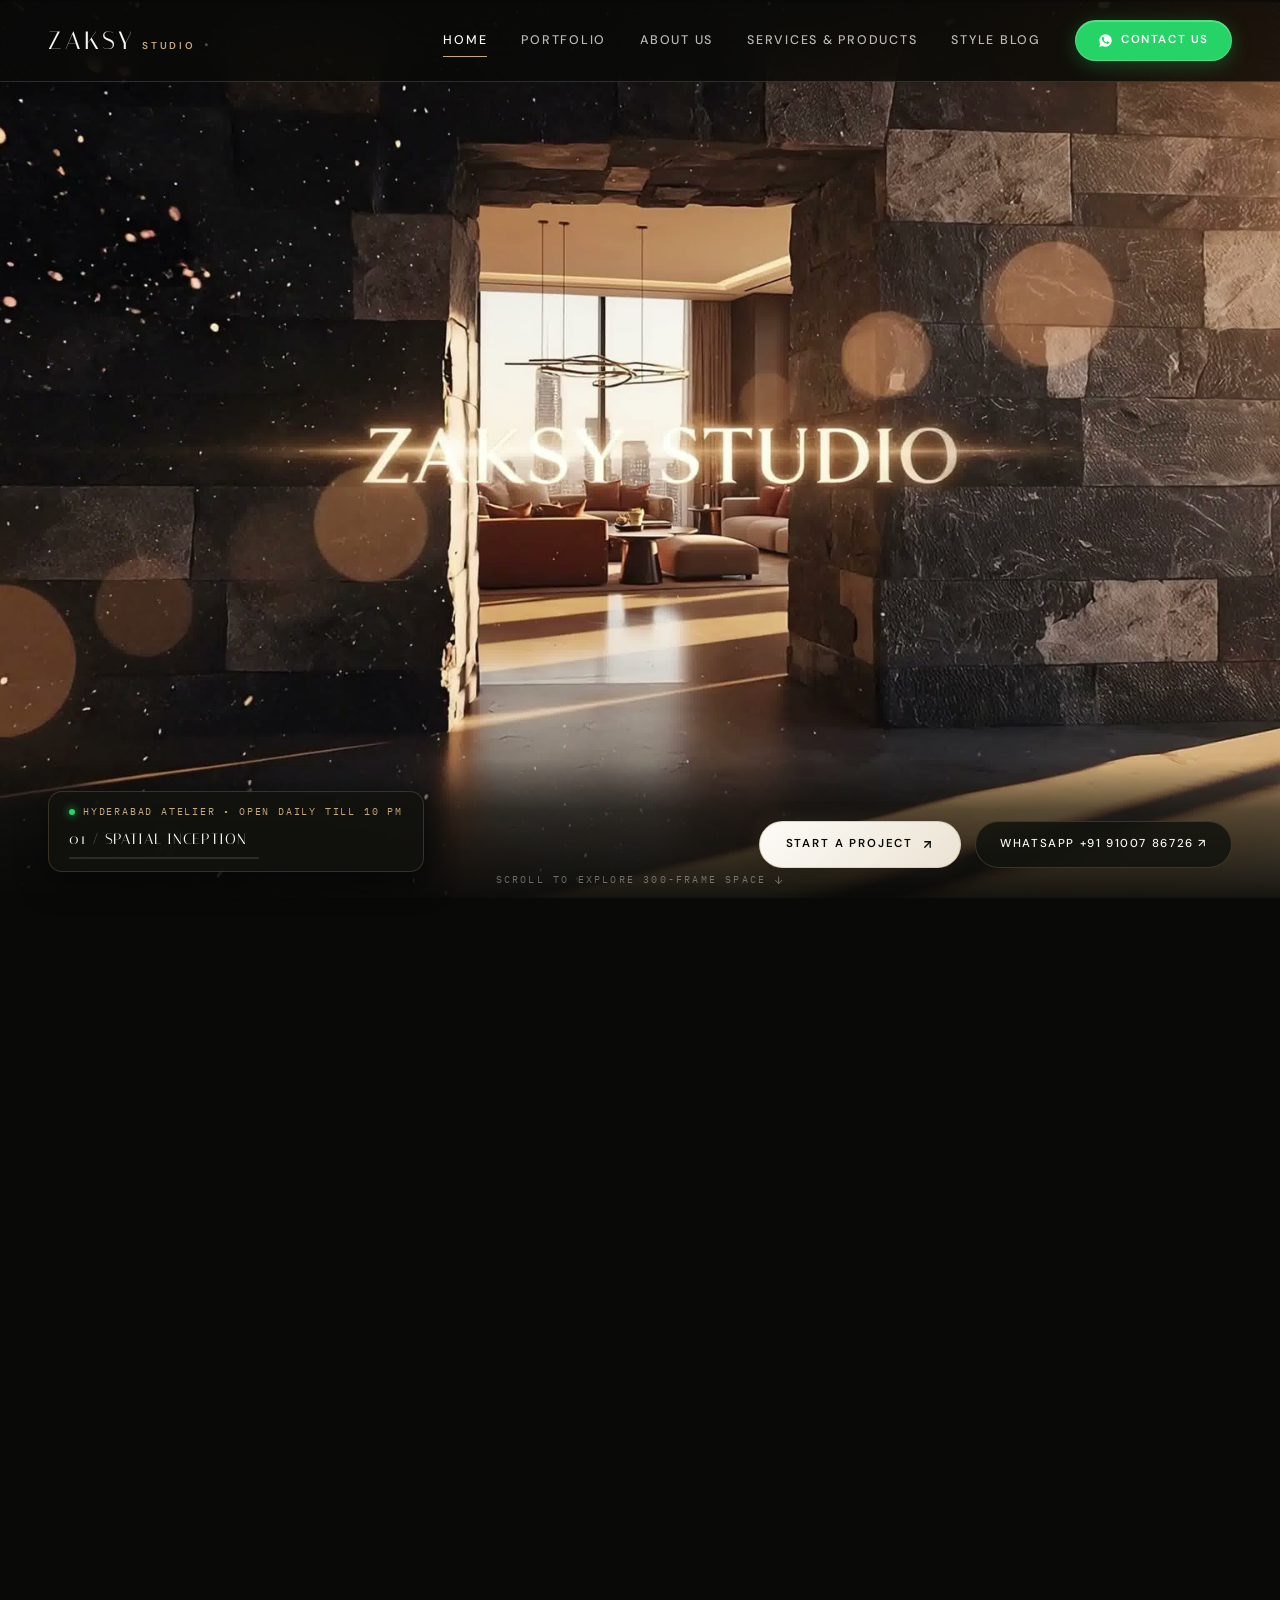
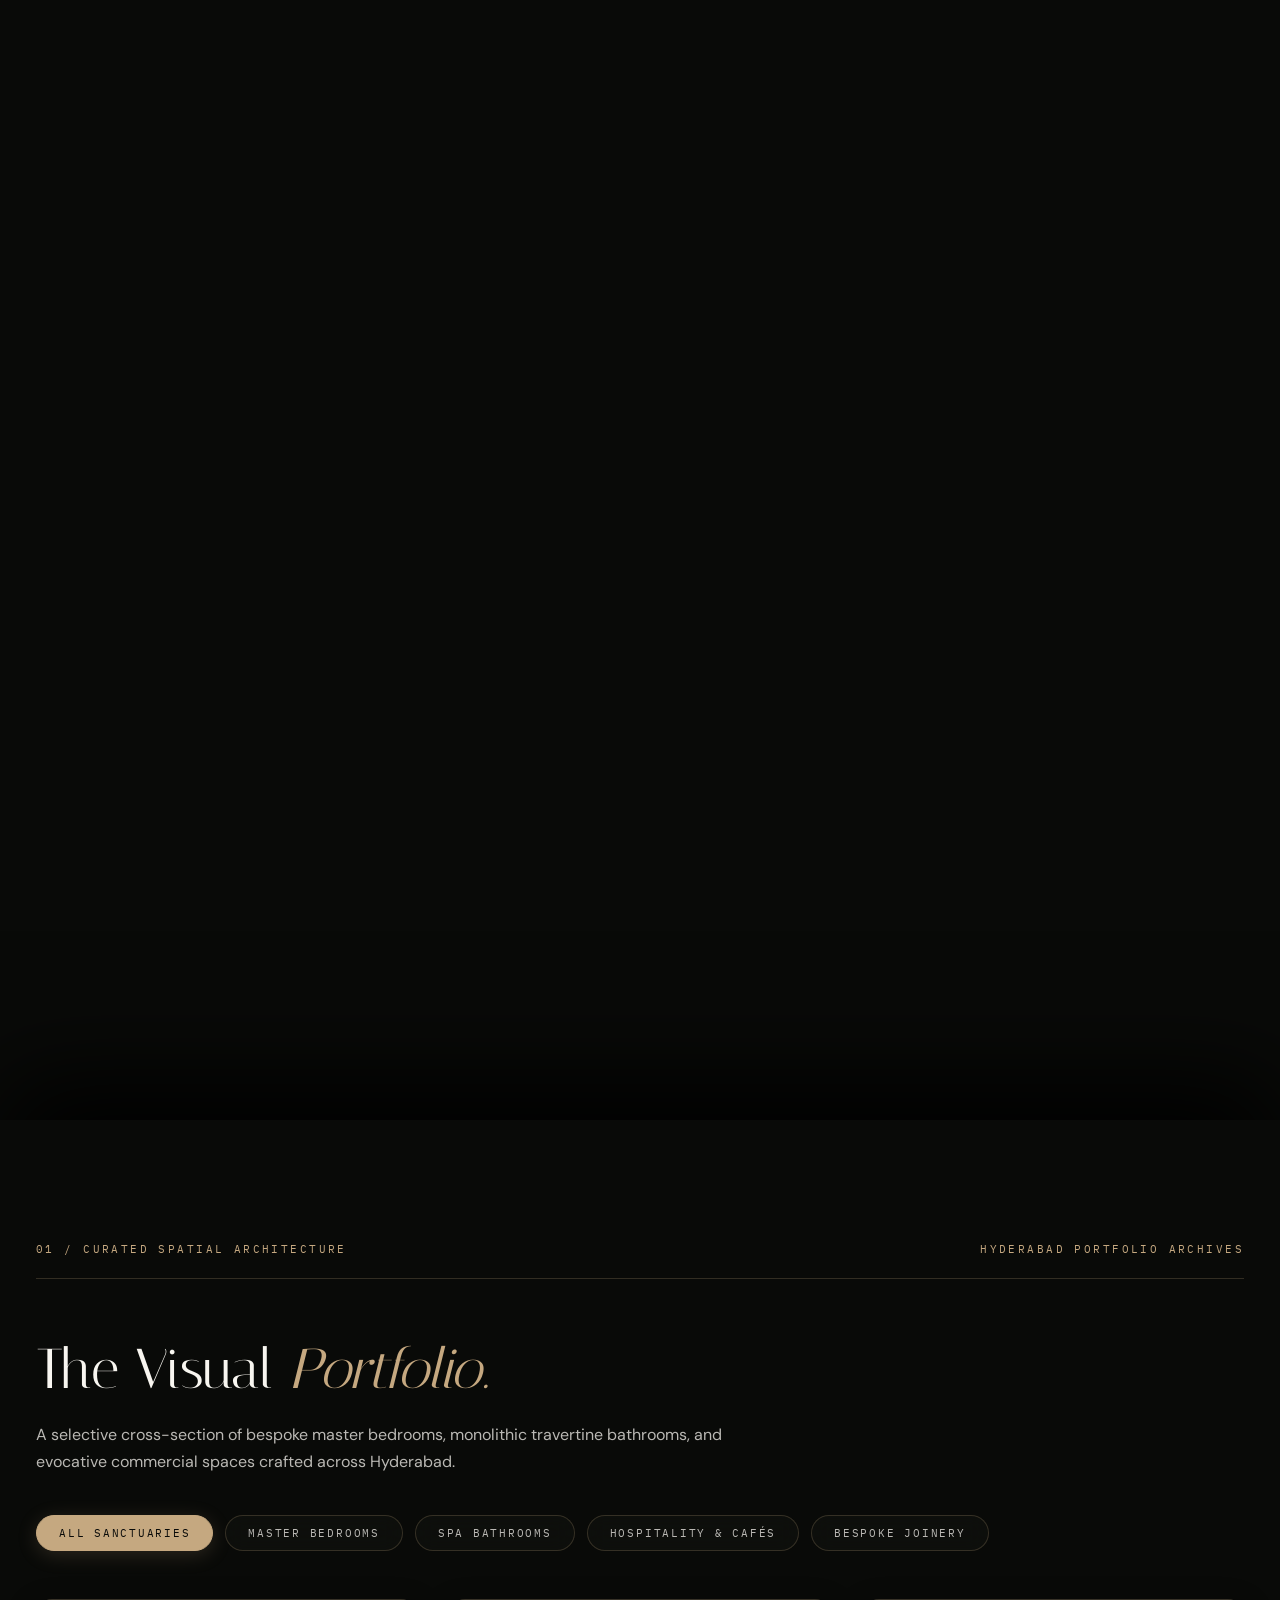
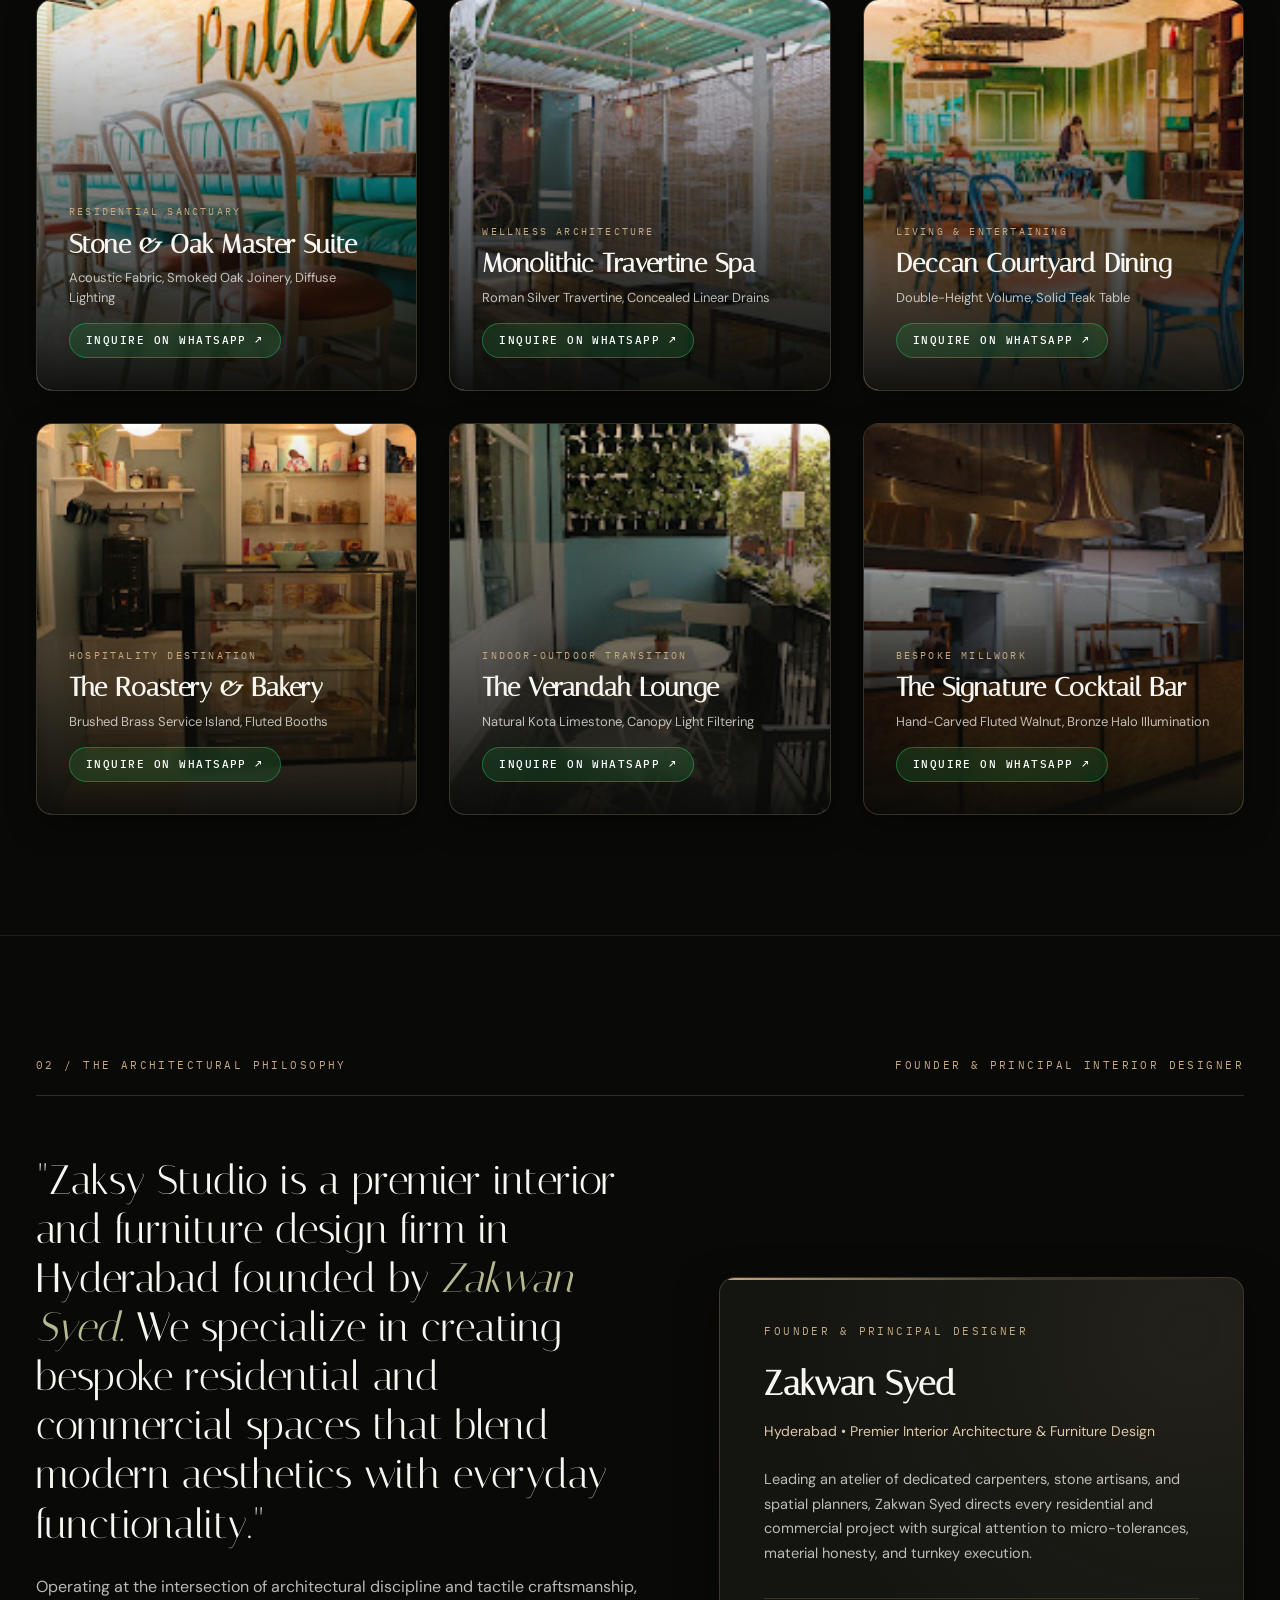
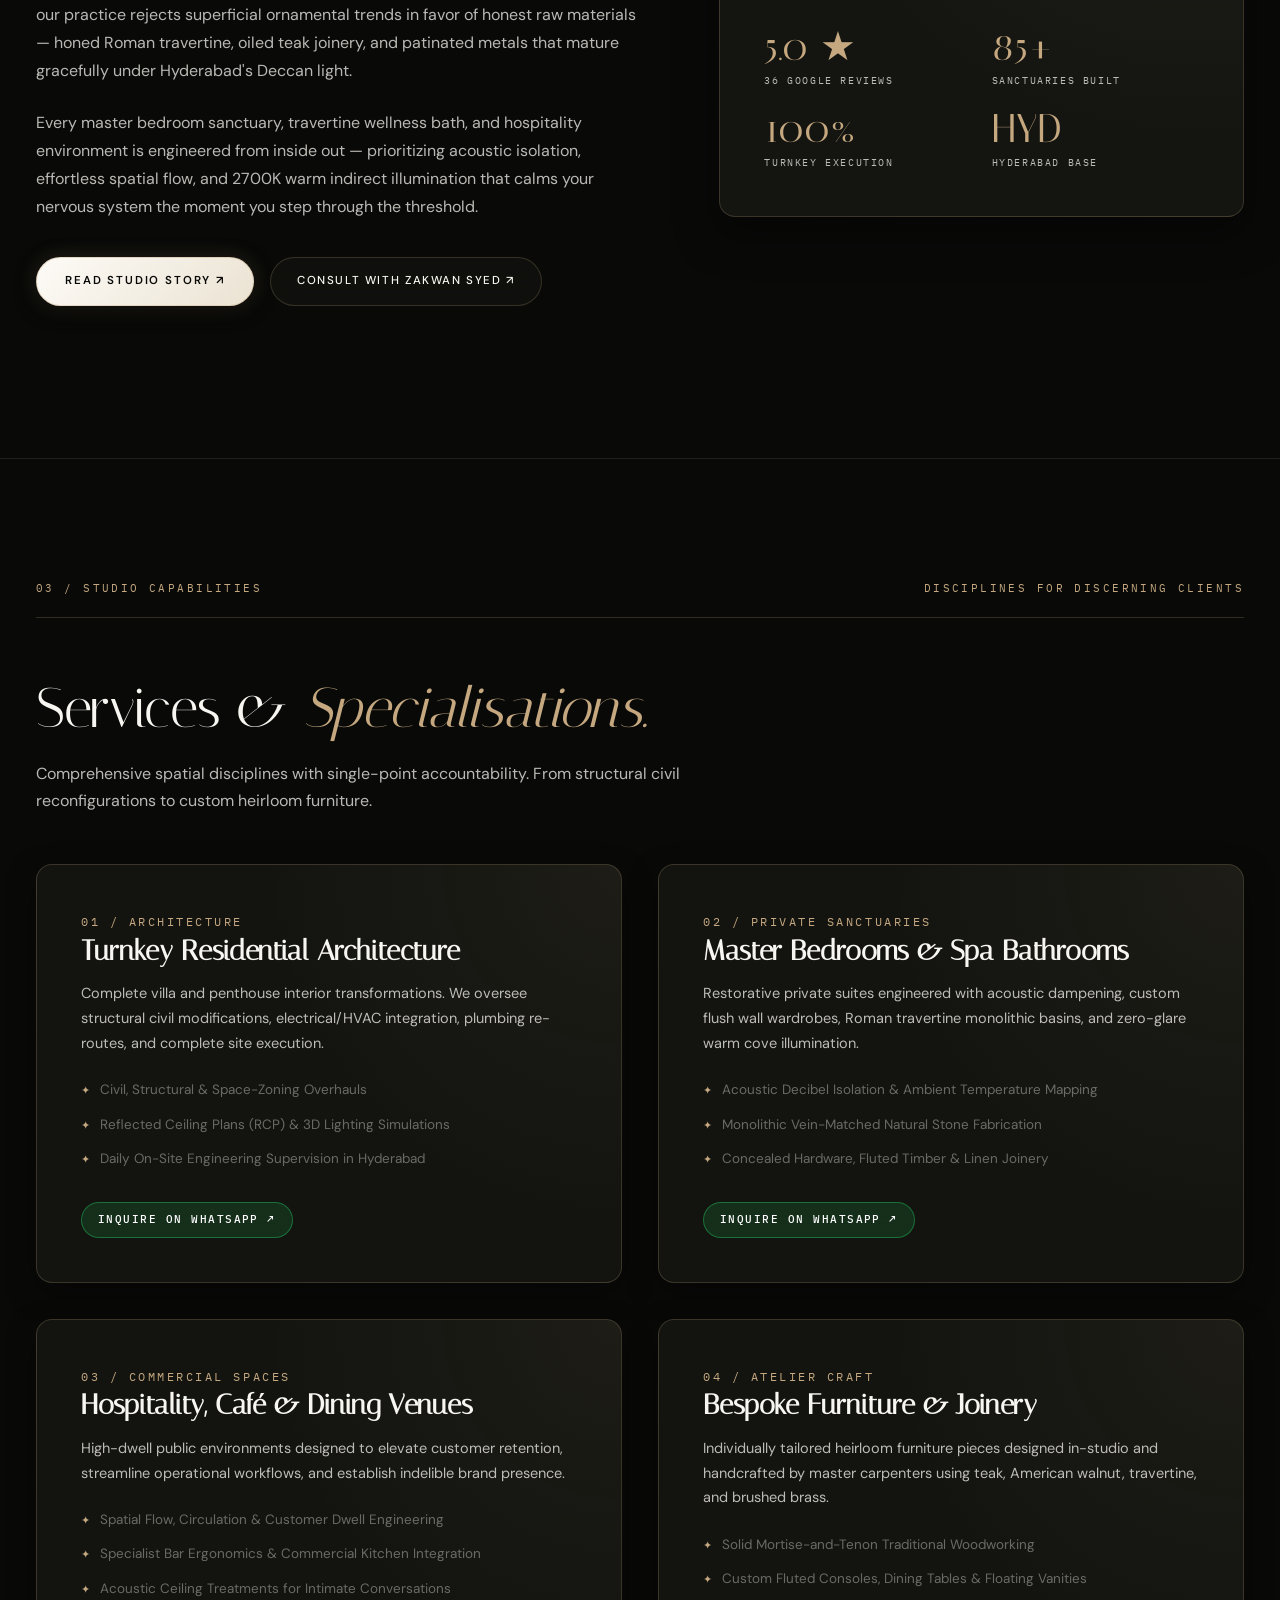
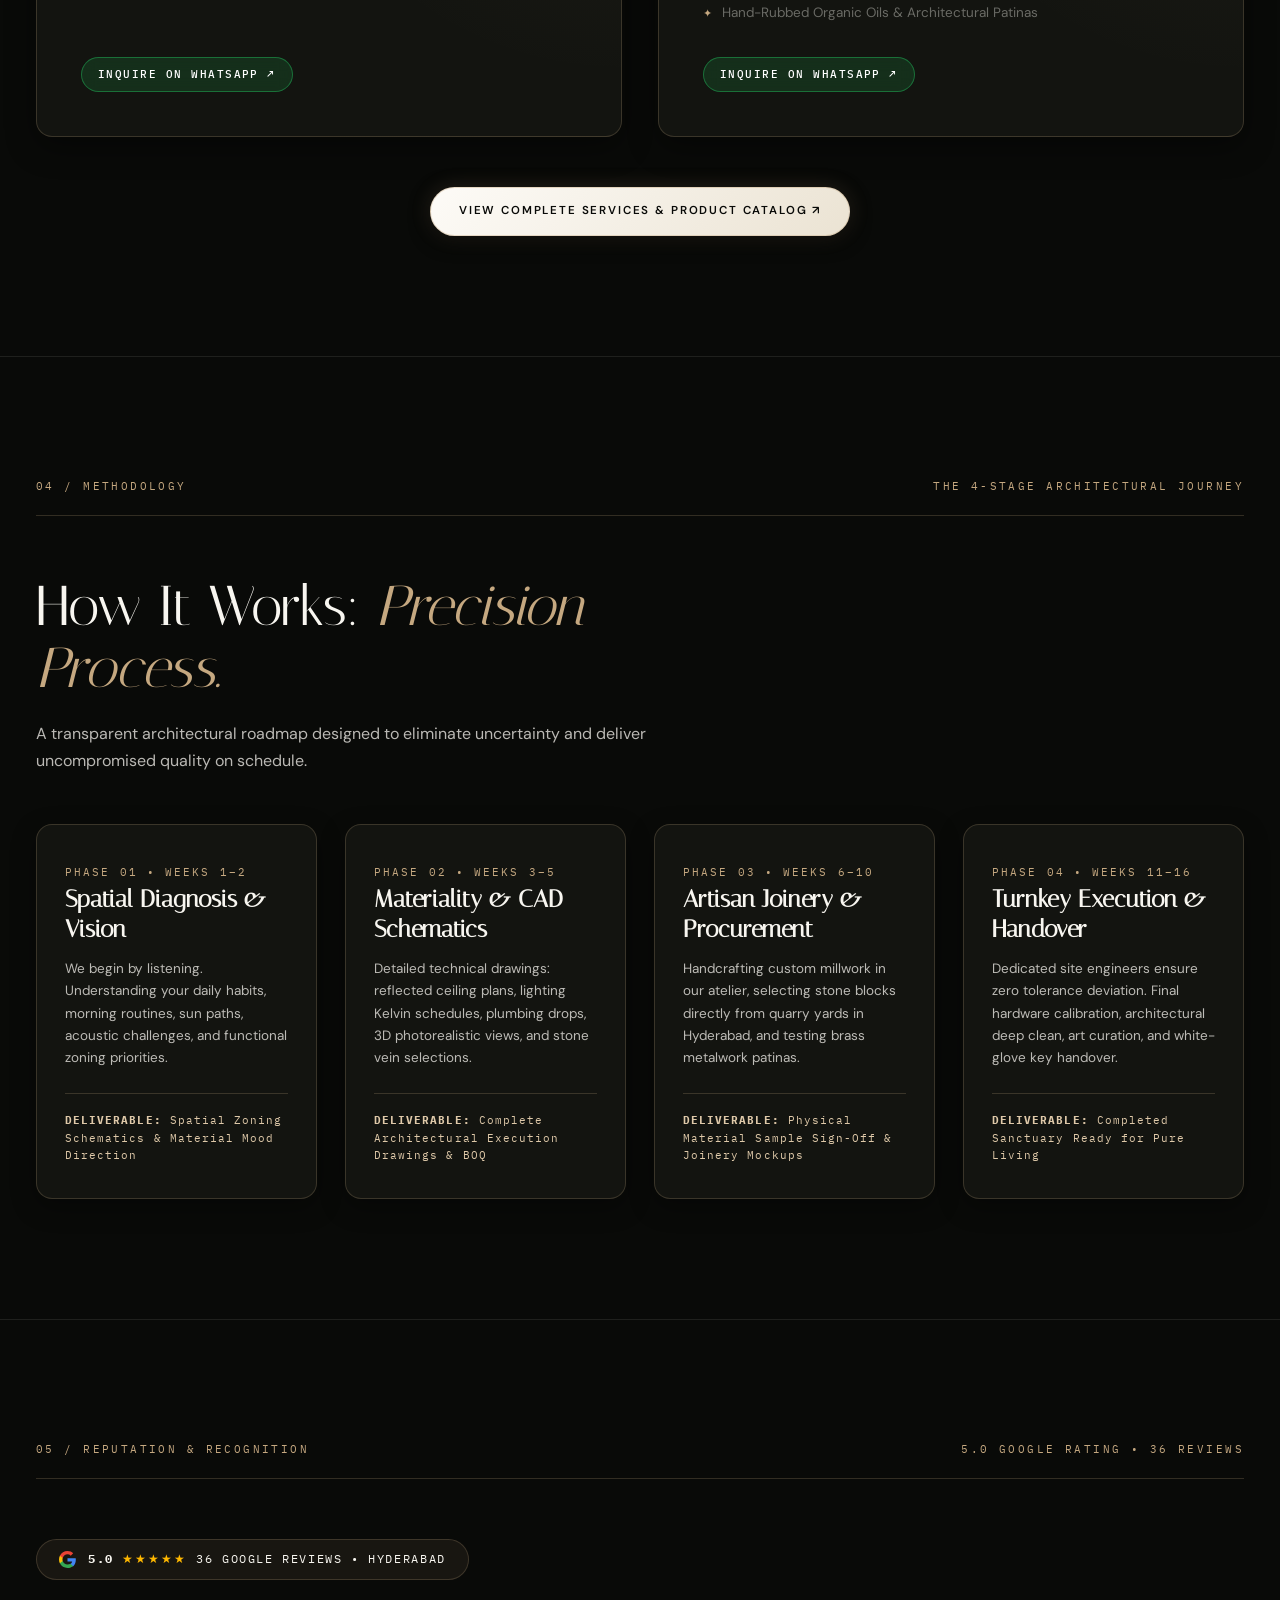
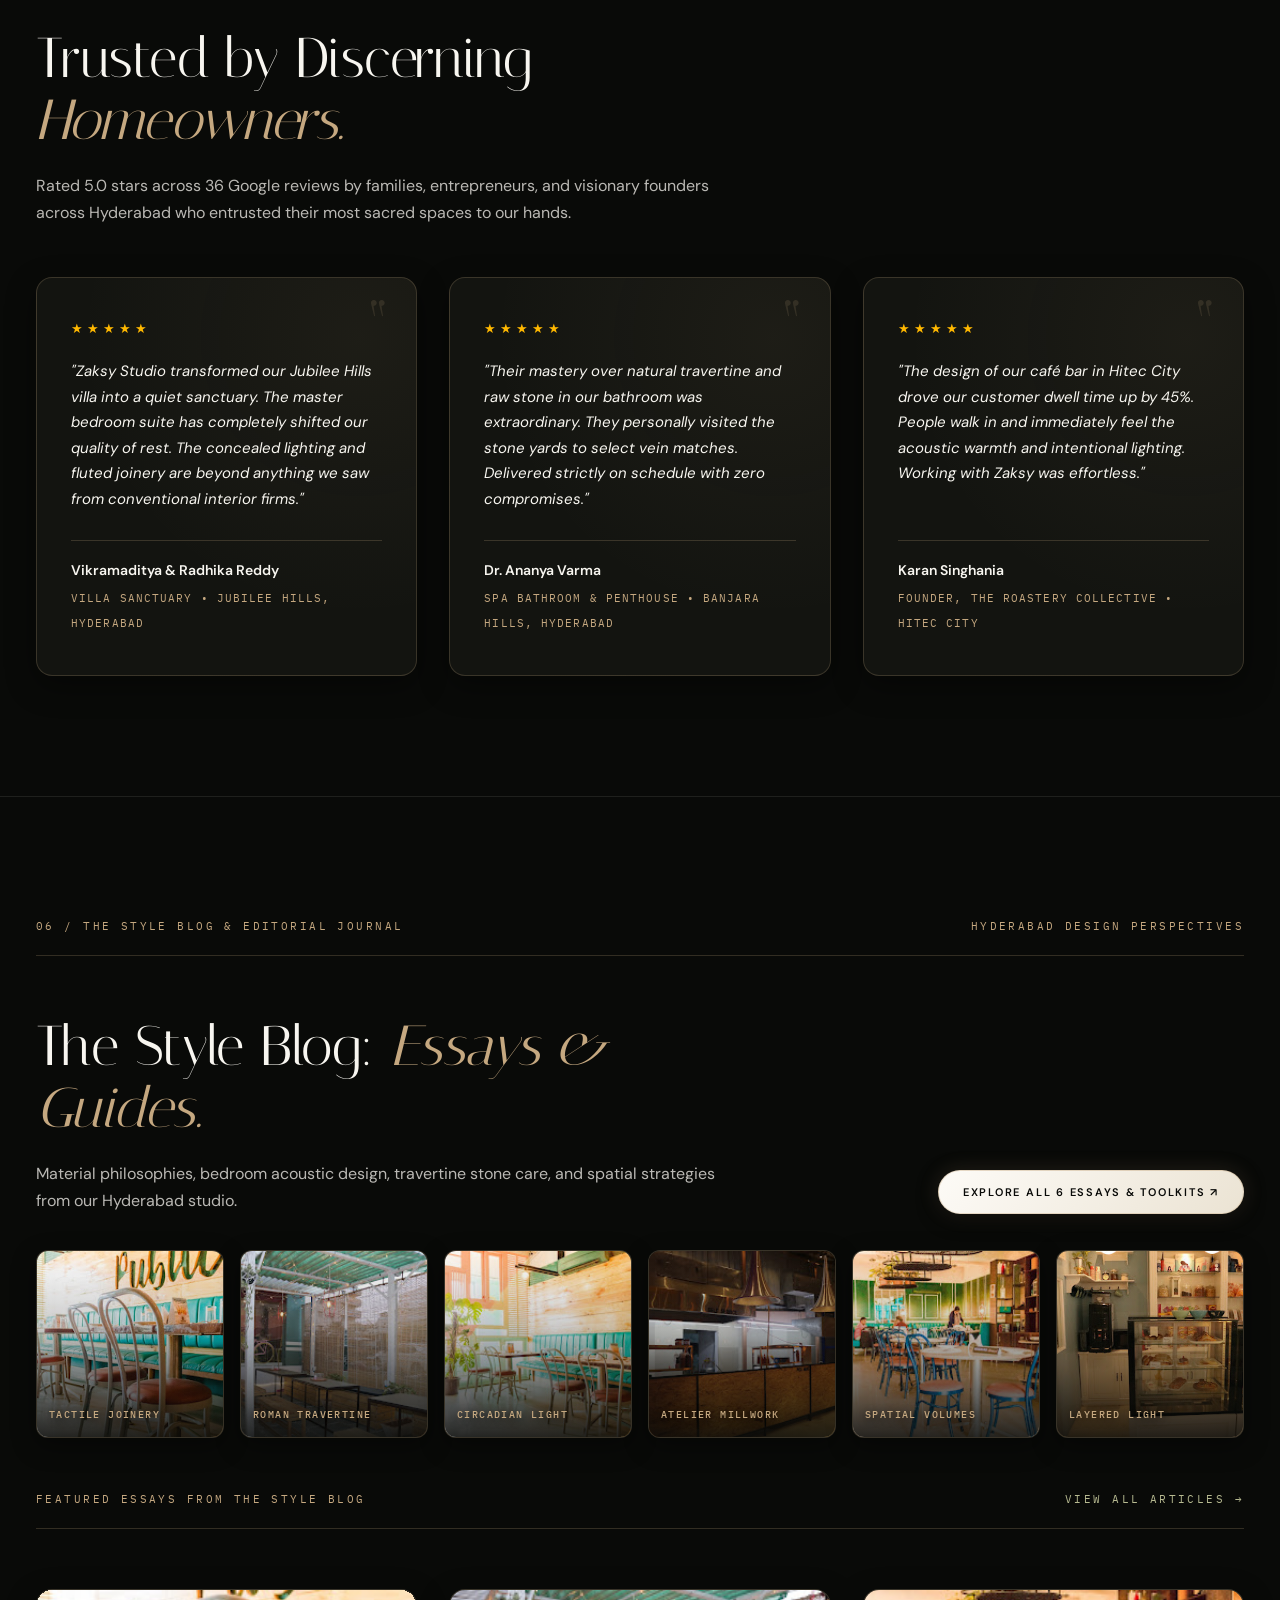
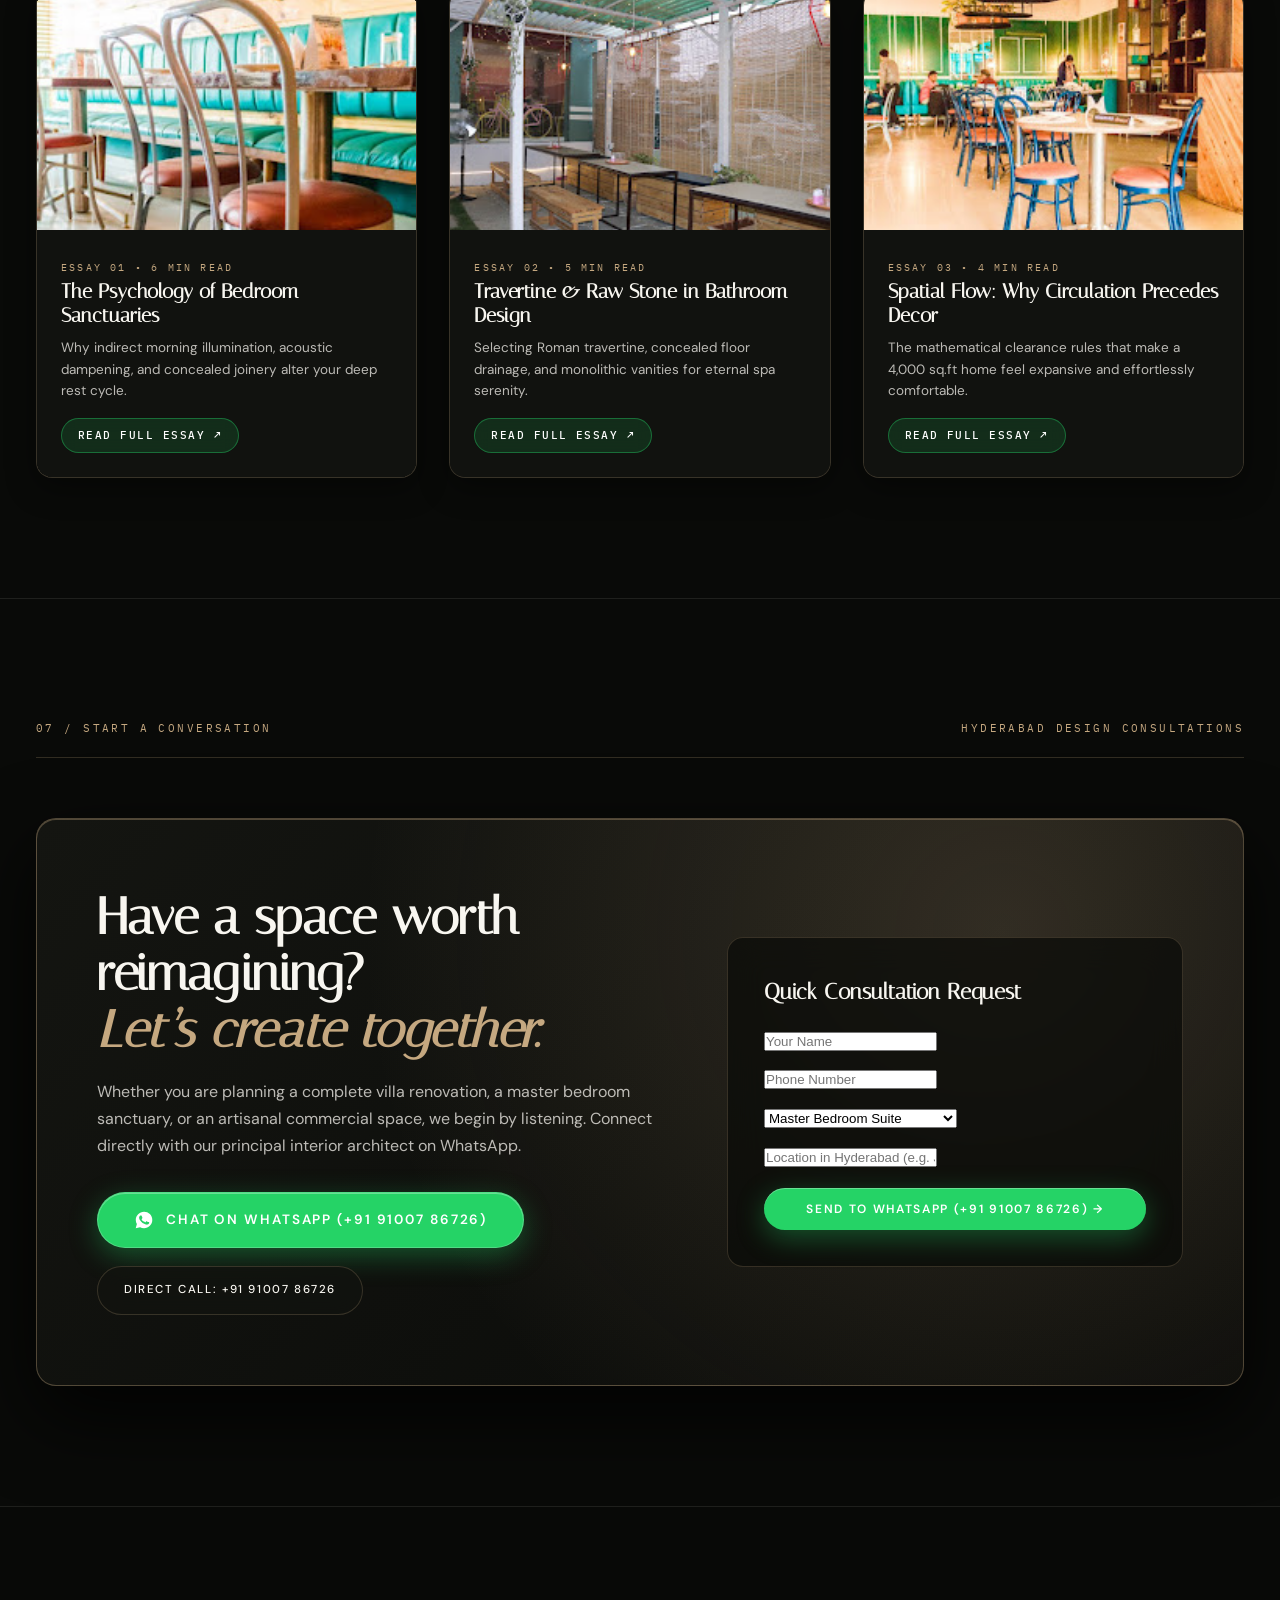
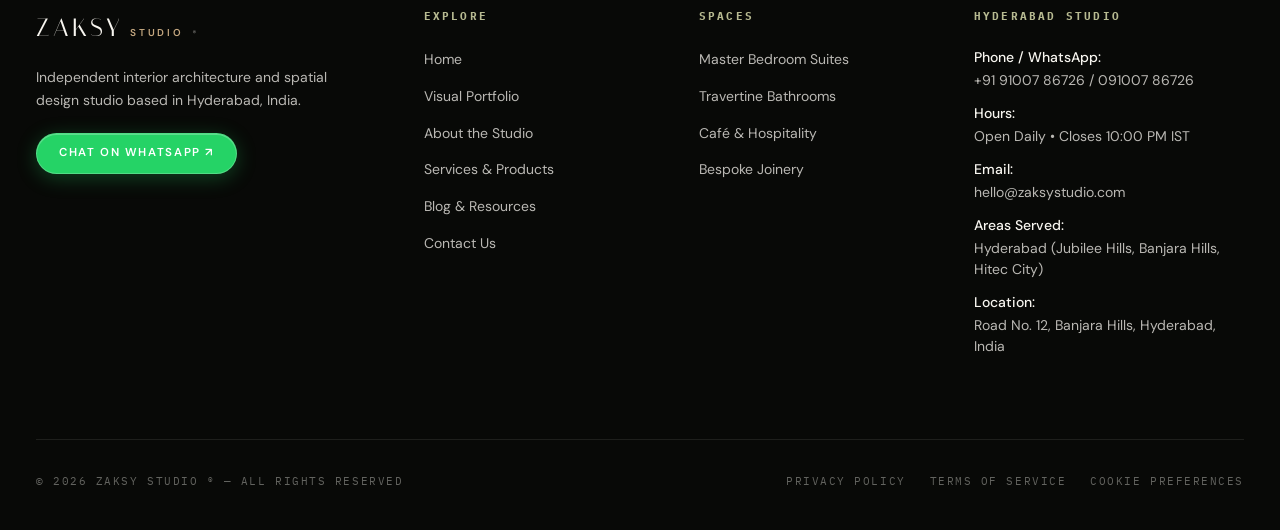
==== index.html @ cfd996e5 "Initial commit: Zaksy Studio official website & Netlify deployment configuration" ====
<!DOCTYPE html>
<html lang="en">
<head>
  <meta charset="UTF-8" />
  <meta name="viewport" content="width=device-width, initial-scale=1.0" />
  <title>ZAKSY STUDIO — Interior Architecture & Spatial Design | Hyderabad</title>
  <meta name="description" content="Zaksy Studio is an independent interior architecture and spatial design studio in Hyderabad, India. Specialising in bespoke master bedrooms, travertine bathrooms, and turnkey environments." />
  
  <!-- Premium Fonts -->
  <link rel="preconnect" href="https://fonts.googleapis.com">
  <link rel="preconnect" href="https://fonts.gstatic.com" crossorigin>
  <link href="https://fonts.googleapis.com/css2?family=DM+Sans:ital,opsz,wght@0,9..40,300..600;1,9..40,300..400&family=IBM+Plex+Mono:wght@400;500&family=Italiana&display=swap" rel="stylesheet">
  <link rel="stylesheet" href="styles.css" />

  <style>
    /* ====================================================================
       CINEMATIC HERO VIEWPORT & CANVAS STYLING
       The viewport stays 100% clean and unobstructed during the 300-frame scroll
       ==================================================================== */
    .hero-scroll-container {
      position: relative;
      width: 100%;
      height: 480vh;
      background: var(--bg-dark);
      touch-action: pan-y;
      -webkit-overflow-scrolling: touch;
    }

    @media (max-width: 768px) {
      .hero-scroll-container {
        height: 390vh; /* Perfectly tuned swipe travel for mobile touch screens */
        touch-action: pan-y;
      }
    }

    .hero-sticky-frame {
      position: sticky;
      top: 0;
      left: 0;
      width: 100vw;
      height: 100vh;
      height: 100dvh;
      overflow: hidden;
      z-index: 1;
      pointer-events: none;
      background: var(--bg-dark);
      contain: paint;
      transform: translateZ(0);
      will-change: transform;
    }

    #frameCanvas {
      width: 100%;
      height: 100%;
      display: block;
      transform: translate3d(0, 0, 0);
      backface-visibility: hidden;
      touch-action: pan-y;
      will-change: contents;
    }

    /* Bottom Docked Content (Headings & Dynamic CTA Buttons) */
    .bottom-dock {
      position: fixed;
      bottom: 0;
      left: 0;
      width: 100%;
      z-index: 20;
      pointer-events: none;
      padding: 30px 48px 28px 48px;
      background: linear-gradient(to top, rgba(9, 10, 8, 0.94) 0%, rgba(9, 10, 8, 0.6) 65%, transparent 100%);
      display: flex;
      justify-content: space-between;
      align-items: flex-end;
      gap: 24px;
      transition: opacity 0.35s ease, visibility 0.35s ease, transform 0.35s ease;
    }

    .bottom-dock.dock-hidden {
      opacity: 0;
      visibility: hidden;
      transform: translateY(20px);
      pointer-events: none;
    }

    /* Ambient Atelier Telemetry */
    .dock-meta-col {
      pointer-events: auto;
      display: flex;
      flex-direction: column;
      gap: 7px;
      background: rgba(18, 19, 15, 0.72);
      border: 1px solid var(--border-lux);
      backdrop-filter: blur(20px);
      -webkit-backdrop-filter: blur(20px);
      padding: 12px 20px;
      border-radius: 14px;
      box-shadow: 0 10px 30px rgba(0, 0, 0, 0.5);
    }

    .dock-atelier-tag {
      font-family: var(--font-mono);
      font-size: 10px;
      letter-spacing: 0.18em;
      text-transform: uppercase;
      color: var(--gold-champagne);
      display: flex;
      align-items: center;
      gap: 8px;
    }

    .live-pulse-dot {
      width: 6px;
      height: 6px;
      border-radius: 50%;
      background: #25D366;
      box-shadow: 0 0 8px #25D366;
      animation: livePulse 2s infinite ease-in-out;
    }

    @keyframes livePulse {
      0%, 100% { opacity: 1; transform: scale(1); }
      50% { opacity: 0.4; transform: scale(0.85); }
    }

    .dock-stage-display {
      display: flex;
      flex-direction: column;
      gap: 5px;
    }

    .dock-stage-label {
      font-family: var(--font-heading);
      font-size: 15px;
      letter-spacing: 0.06em;
      color: var(--ivory);
      text-transform: uppercase;
    }

    .dock-progress-track {
      width: 190px;
      height: 2px;
      background: rgba(248, 246, 240, 0.12);
      border-radius: 2px;
      overflow: hidden;
    }

    .dock-progress-fill {
      width: 0%;
      height: 100%;
      background: linear-gradient(90deg, var(--gold-champagne) 0%, #ede6d8 100%);
      transition: width 0.1s linear;
    }

    .dock-actions {
      display: flex;
      align-items: center;
      gap: 14px;
      pointer-events: auto;
      flex-shrink: 0;
      margin-bottom: 4px;
    }

    .cta-btn-primary {
      display: inline-flex;
      align-items: center;
      gap: 8px;
      background: linear-gradient(135deg, #fdfbf7 0%, #ebe3d3 100%);
      color: #090a08;
      font-family: var(--font-body);
      font-size: 11.5px;
      font-weight: 600;
      letter-spacing: 0.16em;
      text-transform: uppercase;
      text-decoration: none;
      padding: 13px 26px;
      border-radius: 999px;
      border: 1px solid rgba(197, 168, 128, 0.45);
      box-shadow: 0 4px 20px rgba(0, 0, 0, 0.5), 0 0 20px rgba(197, 168, 128, 0.18);
      transition: all 0.25s cubic-bezier(0.16, 1, 0.3, 1);
    }

    .cta-btn-primary:hover {
      background: #ffffff;
      transform: translateY(-2px);
      box-shadow: 0 8px 30px rgba(197, 168, 128, 0.32);
      border-color: var(--gold-champagne);
    }

    .cta-btn-primary:active {
      transform: scale(0.96);
      opacity: 0.92;
    }

    .cta-btn-primary svg {
      transition: transform 0.25s ease;
    }

    .cta-btn-primary:hover svg {
      transform: translate(2px, -2px);
    }

    .cta-btn-secondary {
      display: inline-flex;
      align-items: center;
      gap: 8px;
      background: rgba(18, 19, 15, 0.85);
      border: 1px solid var(--border-lux);
      color: var(--ivory);
      font-family: var(--font-body);
      font-size: 11.5px;
      font-weight: 500;
      letter-spacing: 0.14em;
      text-transform: uppercase;
      text-decoration: none;
      padding: 13px 24px;
      border-radius: 999px;
      backdrop-filter: blur(14px);
      -webkit-backdrop-filter: blur(14px);
      transition: all 0.25s ease;
    }

    .cta-btn-secondary:hover {
      background: rgba(25, 26, 21, 0.95);
      border-color: var(--gold-champagne);
      color: #ffffff;
    }

    .cta-btn-secondary:active {
      transform: scale(0.96);
      opacity: 0.92;
    }

    /* Scroll Prompt */
    .scroll-down-hint {
      position: absolute;
      bottom: 12px;
      left: 50%;
      transform: translateX(-50%);
      font-family: var(--font-mono);
      font-size: 10px;
      letter-spacing: 0.22em;
      text-transform: uppercase;
      color: rgba(245, 242, 235, 0.4);
      display: flex;
      align-items: center;
      gap: 6px;
      pointer-events: none;
    }

    @media (max-width: 860px) {
      .bottom-dock {
        flex-direction: column;
        align-items: stretch;
        padding: 14px 18px;
        padding-bottom: max(14px, env(safe-area-inset-bottom, 14px));
        gap: 10px;
      }
      .dock-meta-col {
        padding: 8px 14px;
        gap: 4px;
      }
      .dock-stage-label {
        font-size: 12px;
      }
      .dock-progress-track {
        width: 100%;
      }
      .dock-actions {
        width: 100%;
        display: flex;
        gap: 8px;
      }
      .cta-btn-primary {
        flex: 1.15;
        padding: 12px 14px;
        font-size: 11px;
        letter-spacing: 0.08em;
        justify-content: center;
        text-align: center;
      }
      .cta-btn-secondary {
        flex: 1;
        padding: 12px 12px;
        font-size: 11px;
        letter-spacing: 0.06em;
        justify-content: center;
        text-align: center;
      }
      .scroll-down-hint { display: none; }
    }

    @media (max-width: 480px) {
      .bottom-dock {
        padding: 10px 12px;
        padding-bottom: max(12px, env(safe-area-inset-bottom, 12px));
      }
      .dock-atelier-tag span:last-child {
        font-size: 8.5px;
      }
      .cta-btn-primary, .cta-btn-secondary {
        padding: 11px 8px;
        font-size: 10px;
        letter-spacing: 0.04em;
      }
    }

    @media (max-height: 500px) and (orientation: landscape) {
      .bottom-dock {
        padding: 8px 18px;
        padding-bottom: max(8px, env(safe-area-inset-bottom, 8px));
      }
      .dock-actions {
        margin-bottom: 0;
        gap: 8px;
      }
      .cta-btn-primary, .cta-btn-secondary {
        padding: 8px 14px;
        font-size: 10px;
      }
    }
  </style>
</head>
<body>

  <!-- ====================================================================
       TOP SITE HEADER NAVIGATION
       ==================================================================== -->
  <header class="site-header">
    <a href="index.html" class="brand-wordmark" aria-label="Zaksy Studio home">
      zaksy<span>STUDIO</span><sup>®</sup>
    </a>

    <nav class="main-nav" id="mainNav">
      <a href="index.html" class="nav-link active">Home</a>
      <a href="#portfolio" class="nav-link">Portfolio</a>
      <a href="about.html" class="nav-link">About Us</a>
      <a href="services.html" class="nav-link">Services & Products</a>
      <a href="#style-blog" class="nav-link">Style Blog</a>
      <a href="https://wa.me/919100786726?text=Hi%20Zaksy%20Studio%2C%20I%20would%20like%20to%20discuss%20an%20interior%20architecture%20project." target="_blank" rel="noopener noreferrer" class="whatsapp-nav-btn">
        <svg viewBox="0 0 24 24"><path d="M12.04 2c-5.46 0-9.91 4.45-9.91 9.91 0 1.75.46 3.45 1.32 4.95L2.05 22l5.25-1.38c1.45.79 3.08 1.21 4.74 1.21 5.46 0 9.91-4.45 9.91-9.91 0-2.65-1.03-5.14-2.9-7.01A9.816 9.816 0 0 0 12.04 2zm5.79 14.16c-.24.68-1.39 1.3-1.92 1.37-.51.08-1.15.11-3.69-.94-2.88-1.19-4.73-4.14-4.88-4.33-.14-.19-1.18-1.57-1.18-2.99 0-1.42.74-2.12 1-2.41.26-.29.58-.36.78-.36.19 0 .39.01.56.02.18.01.42-.07.65.49.24.58.82 2 .89 2.15.07.15.12.33.02.53-.1.19-.15.31-.3.48-.15.17-.31.38-.45.51-.15.14-.3.3-.13.6.17.29.77 1.27 1.66 2.05 1.14 1.01 2.1 1.33 2.4 1.48.29.15.46.12.63-.07.17-.19.73-.85.93-1.14.2-.29.4-.24.68-.14.28.1.78.84 2.15 1.07.28.05.47.08.57.23.09.15.09.87-.15 1.55z"/></svg>
        Contact Us
      </a>
    </nav>

    <button class="mobile-toggle" id="mobileToggle" aria-label="Toggle menu">
      <svg width="24" height="24" viewBox="0 0 24 24" fill="none" stroke="currentColor" stroke-width="2"><line x1="3" y1="12" x2="21" y2="12"></line><line x1="3" y1="6" x2="21" y2="6"></line><line x1="3" y1="18" x2="21" y2="18"></line></svg>
    </button>
  </header>

  <!-- ====================================================================
       SECTION 1: THE CINEMATIC HERO SECTION (300-FRAME SCROLL SEQUENCE)
       Unobstructed pure animation view; text and CTAs strictly bottom docked
       ==================================================================== -->
  <section class="hero-scroll-container" id="heroTrack" aria-label="Cinematic Interior Animation">
    <div class="hero-sticky-frame">
      <canvas id="frameCanvas"></canvas>
    </div>

    <!-- Bottom Docked Architectural Command Console (Direct WhatsApp) -->
    <aside class="bottom-dock" id="bottomDock" aria-label="Project Actions">
      <!-- Left: Ambient Atelier Telemetry & Dynamic Sequence Progress -->
      <div class="dock-meta-col">
        <div class="dock-atelier-tag">
          <span class="live-pulse-dot"></span>
          <span>HYDERABAD ATELIER • OPEN DAILY TILL 10 PM</span>
        </div>
        <div class="dock-stage-display">
          <span class="dock-stage-label" id="dockStageLabel">01 / SPATIAL INCEPTION</span>
          <div class="dock-progress-track">
            <div class="dock-progress-fill" id="dockProgressFill"></div>
          </div>
        </div>
      </div>

      <!-- Right: All CTA Buttons Grouped Cleanly at Bottom Side (Direct WhatsApp) -->
      <div class="dock-actions">
        <a href="https://wa.me/919100786726?text=Hi%20Zaksy%20Studio%2C%20I%20would%20like%20to%20discuss%20an%20interior%20design%20project." target="_blank" rel="noopener noreferrer" class="cta-btn-primary" id="primaryCta">
          Start a Project
          <svg width="13" height="13" viewBox="0 0 24 24" fill="none" stroke="currentColor" stroke-width="2.5" stroke-linecap="round" stroke-linejoin="round"><line x1="7" y1="17" x2="17" y2="7"></line><polyline points="7 7 17 7 17 17"></polyline></svg>
        </a>
        <a href="https://wa.me/919100786726?text=Hello%20Zaksy%20Studio%2C%20I%20would%20like%20to%20chat%20about%20your%20services." target="_blank" rel="noopener noreferrer" class="cta-btn-secondary" id="secondaryCta">
          WhatsApp +91 91007 86726 ↗
        </a>
      </div>

      <div class="scroll-down-hint">
        <span>Scroll to Explore 300-Frame Space</span>
        <svg width="12" height="12" viewBox="0 0 24 24" fill="none" stroke="currentColor" stroke-width="2"><line x1="12" y1="5" x2="12" y2="19"></line><polyline points="19 12 12 19 5 12"></polyline></svg>
      </div>
    </aside>
  </section>

  <!-- ====================================================================
       SECTIONS 2 - 8: THE COMPLETE EDITORIAL HOMEPAGE ARCHITECTURE
       Smoothly slides over the hero once 300-frame animation concludes
       ==================================================================== -->
  <div class="homepage-content">

    <!-- ====================================================================
         SECTION 2: THE VISUAL PORTFOLIO / GALLERY GRID
         ==================================================================== -->
    <section class="home-section" id="portfolio">
      <div class="container">
        <div class="section-meta-label">
          <span>01 / CURATED SPATIAL ARCHITECTURE</span>
          <span>HYDERABAD PORTFOLIO ARCHIVES</span>
        </div>

        <div style="max-width: 720px; margin-bottom: 40px;">
          <h2 class="section-title">The Visual <em>Portfolio.</em></h2>
          <p style="font-size: 16px; color: var(--ivory-muted); line-height: 1.7;">
            A selective cross-section of bespoke master bedrooms, monolithic travertine bathrooms, and evocative commercial spaces crafted across Hyderabad.
          </p>
        </div>

        <!-- Filter Pill Tabs -->
        <div class="portfolio-filter-bar">
          <button class="filter-btn active" data-filter="all">All Sanctuaries</button>
          <button class="filter-btn" data-filter="bedrooms">Master Bedrooms</button>
          <button class="filter-btn" data-filter="bathrooms">Spa Bathrooms</button>
          <button class="filter-btn" data-filter="hospitality">Hospitality & Cafés</button>
          <button class="filter-btn" data-filter="joinery">Bespoke Joinery</button>
        </div>

        <!-- Visual Grid -->
        <div class="portfolio-grid" id="portfolioGrid">
          <!-- Item 1: Master Bedroom -->
          <article class="portfolio-item" data-category="bedrooms">
            <div class="portfolio-img-wrap">
              <img src="img/detail.jpg" alt="Stone and Oak Master Bedroom Sanctuary" loading="lazy" />
              <div class="portfolio-overlay">
                <span class="portfolio-cat">RESIDENTIAL SANCTUARY</span>
                <h3>Stone & Oak Master Suite</h3>
                <p class="portfolio-meta">Acoustic Fabric, Smoked Oak Joinery, Diffuse Lighting</p>
                <a href="https://wa.me/919100786726?text=Hi%20Zaksy%20Studio%2C%20I%20am%20interested%20in%20a%20master%20bedroom%20design%20like%20the%20Stone%20and%20Oak%20Suite." target="_blank" rel="noopener noreferrer" class="portfolio-wa-link">
                  Inquire on WhatsApp ↗
                </a>
              </div>
            </div>
          </article>

          <!-- Item 2: Spa Bathroom -->
          <article class="portfolio-item" data-category="bathrooms">
            <div class="portfolio-img-wrap">
              <img src="img/metal.jpg" alt="Monolithic Travertine Spa Bathroom" loading="lazy" />
              <div class="portfolio-overlay">
                <span class="portfolio-cat">WELLNESS ARCHITECTURE</span>
                <h3>Monolithic Travertine Spa</h3>
                <p class="portfolio-meta">Roman Silver Travertine, Concealed Linear Drains</p>
                <a href="https://wa.me/919100786726?text=Hi%20Zaksy%20Studio%2C%20I%20would%20like%20to%20discuss%20a%20travertine%20spa%20bathroom%20project." target="_blank" rel="noopener noreferrer" class="portfolio-wa-link">
                  Inquire on WhatsApp ↗
                </a>
              </div>
            </div>
          </article>

          <!-- Item 3: Courtyard Dining -->
          <article class="portfolio-item" data-category="bedrooms">
            <div class="portfolio-img-wrap">
              <img src="img/restaurant.jpg" alt="Courtyard Living and Dining" loading="lazy" />
              <div class="portfolio-overlay">
                <span class="portfolio-cat">LIVING & ENTERTAINING</span>
                <h3>Deccan Courtyard Dining</h3>
                <p class="portfolio-meta">Double-Height Volume, Solid Teak Table</p>
                <a href="https://wa.me/919100786726?text=Hi%20Zaksy%20Studio%2C%20I%20am%20interested%20in%20living%20and%20dining%20architecture." target="_blank" rel="noopener noreferrer" class="portfolio-wa-link">
                  Inquire on WhatsApp ↗
                </a>
              </div>
            </div>
          </article>

          <!-- Item 4: Café Roastery -->
          <article class="portfolio-item" data-category="hospitality">
            <div class="portfolio-img-wrap">
              <img src="img/bakery.jpg" alt="Artisanal Bakery & Specialty Roastery" loading="lazy" />
              <div class="portfolio-overlay">
                <span class="portfolio-cat">HOSPITALITY DESTINATION</span>
                <h3>The Roastery & Bakery</h3>
                <p class="portfolio-meta">Brushed Brass Service Island, Fluted Booths</p>
                <a href="https://wa.me/919100786726?text=Hi%20Zaksy%20Studio%2C%20I%20am%20planning%20a%20cafe%20or%20hospitality%20venue." target="_blank" rel="noopener noreferrer" class="portfolio-wa-link">
                  Inquire on WhatsApp ↗
                </a>
              </div>
            </div>
          </article>

          <!-- Item 5: Verandah Lounge -->
          <article class="portfolio-item" data-category="hospitality">
            <div class="portfolio-img-wrap">
              <img src="img/outdoor.jpg" alt="Sunlit Verandah & Courtyard Lounge" loading="lazy" />
              <div class="portfolio-overlay">
                <span class="portfolio-cat">INDOOR-OUTDOOR TRANSITION</span>
                <h3>The Verandah Lounge</h3>
                <p class="portfolio-meta">Natural Kota Limestone, Canopy Light Filtering</p>
                <a href="https://wa.me/919100786726?text=Hi%20Zaksy%20Studio%2C%20I%20want%20to%20discuss%20an%20outdoor%20or%20verandah%20lounge." target="_blank" rel="noopener noreferrer" class="portfolio-wa-link">
                  Inquire on WhatsApp ↗
                </a>
              </div>
            </div>
          </article>

          <!-- Item 6: Signature Bar & Joinery -->
          <article class="portfolio-item" data-category="joinery">
            <div class="portfolio-img-wrap">
              <img src="img/counter.jpg" alt="Signature Bar and Custom Fluted Millwork" loading="lazy" />
              <div class="portfolio-overlay">
                <span class="portfolio-cat">BESPOKE MILLWORK</span>
                <h3>The Signature Cocktail Bar</h3>
                <p class="portfolio-meta">Hand-Carved Fluted Walnut, Bronze Halo Illumination</p>
                <a href="https://wa.me/919100786726?text=Hi%20Zaksy%20Studio%2C%20I%20am%20looking%20for%20custom%20bar%20joinery%20and%20furniture." target="_blank" rel="noopener noreferrer" class="portfolio-wa-link">
                  Inquire on WhatsApp ↗
                </a>
              </div>
            </div>
          </article>
        </div>
      </div>
    </section>

    <!-- ====================================================================
         SECTION 3: THE PHILOSOPHY / MEET THE DESIGNER
         ==================================================================== -->
    <section class="home-section" id="philosophy">
      <div class="container">
        <div class="section-meta-label">
          <span>02 / THE ARCHITECTURAL PHILOSOPHY</span>
          <span>FOUNDER & PRINCIPAL INTERIOR DESIGNER</span>
        </div>

        <div class="philosophy-layout">
          <!-- Left: Narrative & Manifesto -->
          <div class="philosophy-quote-box">
            <blockquote>
              "Zaksy Studio is a premier interior and furniture design firm in Hyderabad founded by <em>Zakwan Syed.</em> We specialize in creating bespoke residential and commercial spaces that blend modern aesthetics with everyday functionality."
            </blockquote>
            <p class="philosophy-lead">
              Operating at the intersection of architectural discipline and tactile craftsmanship, our practice rejects superficial ornamental trends in favor of honest raw materials — honed Roman travertine, oiled teak joinery, and patinated metals that mature gracefully under Hyderabad's Deccan light.
            </p>
            <p class="philosophy-lead">
              Every master bedroom sanctuary, travertine wellness bath, and hospitality environment is engineered from inside out — prioritizing acoustic isolation, effortless spatial flow, and 2700K warm indirect illumination that calms your nervous system the moment you step through the threshold.
            </p>
            <div style="margin-top: 36px; display: flex; gap: 16px; flex-wrap: wrap;">
              <a href="about.html" class="btn-primary">
                Read Studio Story ↗
              </a>
              <a href="https://wa.me/919100786726?text=Hello%20Zakwan%2C%20I%20would%20like%20to%20discuss%20an%20interior%20design%20project%20in%20Hyderabad." target="_blank" rel="noopener noreferrer" class="btn-secondary">
                Consult with Zakwan Syed ↗
              </a>
            </div>
          </div>

          <!-- Right: Designer & Studio Credentials Card -->
          <aside class="designer-card">
            <span class="designer-badge">FOUNDER & PRINCIPAL DESIGNER</span>
            <h3>Zakwan Syed</h3>
            <p class="designer-role">Hyderabad • Premier Interior Architecture & Furniture Design</p>
            <p style="font-size: 14.5px; color: var(--ivory-muted); line-height: 1.7;">
              Leading an atelier of dedicated carpenters, stone artisans, and spatial planners, Zakwan Syed directs every residential and commercial project with surgical attention to micro-tolerances, material honesty, and turnkey execution.
            </p>

            <div class="designer-stats-grid">
              <div class="stat-item">
                <div class="stat-num">5.0 ★</div>
                <div class="stat-lbl">36 Google Reviews</div>
              </div>
              <div class="stat-item">
                <div class="stat-num">85+</div>
                <div class="stat-lbl">Sanctuaries Built</div>
              </div>
              <div class="stat-item">
                <div class="stat-num">100%</div>
                <div class="stat-lbl">Turnkey Execution</div>
              </div>
              <div class="stat-item">
                <div class="stat-num">HYD</div>
                <div class="stat-lbl">Hyderabad Base</div>
              </div>
            </div>
          </aside>
        </div>
      </div>
    </section>

    <!-- ====================================================================
         SECTION 4: SERVICES & SPECIALISATIONS
         ==================================================================== -->
    <section class="home-section" id="services">
      <div class="container">
        <div class="section-meta-label">
          <span>03 / STUDIO CAPABILITIES</span>
          <span>DISCIPLINES FOR DISCERNING CLIENTS</span>
        </div>

        <div style="max-width: 700px; margin-bottom: 50px;">
          <h2 class="section-title">Services & <em>Specialisations.</em></h2>
          <p style="font-size: 16px; color: var(--ivory-muted); line-height: 1.7;">
            Comprehensive spatial disciplines with single-point accountability. From structural civil reconfigurations to custom heirloom furniture.
          </p>
        </div>

        <div class="services-card-grid">
          <!-- Service 1: Turnkey Residential -->
          <div class="service-box-lux">
            <div>
              <span class="service-num">01 / ARCHITECTURE</span>
              <h3>Turnkey Residential Architecture</h3>
              <p>
                Complete villa and penthouse interior transformations. We oversee structural civil modifications, electrical/HVAC integration, plumbing re-routes, and complete site execution.
              </p>
              <ul class="service-checklist">
                <li>Civil, Structural & Space-Zoning Overhauls</li>
                <li>Reflected Ceiling Plans (RCP) & 3D Lighting Simulations</li>
                <li>Daily On-Site Engineering Supervision in Hyderabad</li>
              </ul>
            </div>
            <a href="https://wa.me/919100786726?text=Hi%20Zaksy%20Studio%2C%20I%20am%20interested%20in%20Turnkey%20Residential%20Architecture." target="_blank" rel="noopener noreferrer" class="portfolio-wa-link">
              Inquire on WhatsApp ↗
            </a>
          </div>

          <!-- Service 2: Bedroom & Bathroom Sanctuaries -->
          <div class="service-box-lux">
            <div>
              <span class="service-num">02 / PRIVATE SANCTUARIES</span>
              <h3>Master Bedrooms & Spa Bathrooms</h3>
              <p>
                Restorative private suites engineered with acoustic dampening, custom flush wall wardrobes, Roman travertine monolithic basins, and zero-glare warm cove illumination.
              </p>
              <ul class="service-checklist">
                <li>Acoustic Decibel Isolation & Ambient Temperature Mapping</li>
                <li>Monolithic Vein-Matched Natural Stone Fabrication</li>
                <li>Concealed Hardware, Fluted Timber & Linen Joinery</li>
              </ul>
            </div>
            <a href="https://wa.me/919100786726?text=Hi%20Zaksy%20Studio%2C%20I%20want%20to%20discuss%20Master%20Bedroom%20and%20Bathroom%20Sanctuaries." target="_blank" rel="noopener noreferrer" class="portfolio-wa-link">
              Inquire on WhatsApp ↗
            </a>
          </div>

          <!-- Service 3: Hospitality & Commercial -->
          <div class="service-box-lux">
            <div>
              <span class="service-num">03 / COMMERCIAL SPACES</span>
              <h3>Hospitality, Café & Dining Venues</h3>
              <p>
                High-dwell public environments designed to elevate customer retention, streamline operational workflows, and establish indelible brand presence.
              </p>
              <ul class="service-checklist">
                <li>Spatial Flow, Circulation & Customer Dwell Engineering</li>
                <li>Specialist Bar Ergonomics & Commercial Kitchen Integration</li>
                <li>Acoustic Ceiling Treatments for Intimate Conversations</li>
              </ul>
            </div>
            <a href="https://wa.me/919100786726?text=Hi%20Zaksy%20Studio%2C%20I%20need%20design%20consultancy%20for%20a%20hospitality%20venue." target="_blank" rel="noopener noreferrer" class="portfolio-wa-link">
              Inquire on WhatsApp ↗
            </a>
          </div>

          <!-- Service 4: Bespoke Products & Joinery -->
          <div class="service-box-lux">
            <div>
              <span class="service-num">04 / ATELIER CRAFT</span>
              <h3>Bespoke Furniture & Joinery</h3>
              <p>
                Individually tailored heirloom furniture pieces designed in-studio and handcrafted by master carpenters using teak, American walnut, travertine, and brushed brass.
              </p>
              <ul class="service-checklist">
                <li>Solid Mortise-and-Tenon Traditional Woodworking</li>
                <li>Custom Fluted Consoles, Dining Tables & Floating Vanities</li>
                <li>Hand-Rubbed Organic Oils & Architectural Patinas</li>
              </ul>
            </div>
            <a href="https://wa.me/919100786726?text=Hi%20Zaksy%20Studio%2C%20I%20would%20like%20to%20inquire%20about%20custom%20furniture%20and%20joinery." target="_blank" rel="noopener noreferrer" class="portfolio-wa-link">
              Inquire on WhatsApp ↗
            </a>
          </div>
        </div>

        <div style="text-align: center; margin-top: 50px;">
          <a href="services.html" class="btn-primary">
            View Complete Services & Product Catalog ↗
          </a>
        </div>
      </div>
    </section>

    <!-- ====================================================================
         SECTION 5: THE DESIGN PROCESS (HOW IT WORKS)
         ==================================================================== -->
    <section class="home-section" id="process">
      <div class="container">
        <div class="section-meta-label">
          <span>04 / METHODOLOGY</span>
          <span>THE 4-STAGE ARCHITECTURAL JOURNEY</span>
        </div>

        <div style="max-width: 680px; margin-bottom: 40px;">
          <h2 class="section-title">How It Works: <em>Precision Process.</em></h2>
          <p style="font-size: 16px; color: var(--ivory-muted); line-height: 1.7;">
            A transparent architectural roadmap designed to eliminate uncertainty and deliver uncompromised quality on schedule.
          </p>
        </div>

        <div class="process-steps-track">
          <!-- Step 1 -->
          <div class="process-step-box">
            <div>
              <span class="step-phase-pill">PHASE 01 • WEEKS 1–2</span>
              <h3>Spatial Diagnosis & Vision</h3>
              <p>
                We begin by listening. Understanding your daily habits, morning routines, sun paths, acoustic challenges, and functional zoning priorities.
              </p>
            </div>
            <div class="step-deliverable">
              <strong>DELIVERABLE:</strong> Spatial Zoning Schematics & Material Mood Direction
            </div>
          </div>

          <!-- Step 2 -->
          <div class="process-step-box">
            <div>
              <span class="step-phase-pill">PHASE 02 • WEEKS 3–5</span>
              <h3>Materiality & CAD Schematics</h3>
              <p>
                Detailed technical drawings: reflected ceiling plans, lighting Kelvin schedules, plumbing drops, 3D photorealistic views, and stone vein selections.
              </p>
            </div>
            <div class="step-deliverable">
              <strong>DELIVERABLE:</strong> Complete Architectural Execution Drawings & BOQ
            </div>
          </div>

          <!-- Step 3 -->
          <div class="process-step-box">
            <div>
              <span class="step-phase-pill">PHASE 03 • WEEKS 6–10</span>
              <h3>Artisan Joinery & Procurement</h3>
              <p>
                Handcrafting custom millwork in our atelier, selecting stone blocks directly from quarry yards in Hyderabad, and testing brass metalwork patinas.
              </p>
            </div>
            <div class="step-deliverable">
              <strong>DELIVERABLE:</strong> Physical Material Sample Sign-Off & Joinery Mockups
            </div>
          </div>

          <!-- Step 4 -->
          <div class="process-step-box">
            <div>
              <span class="step-phase-pill">PHASE 04 • WEEKS 11–16</span>
              <h3>Turnkey Execution & Handover</h3>
              <p>
                Dedicated site engineers ensure zero tolerance deviation. Final hardware calibration, architectural deep clean, art curation, and white-glove key handover.
              </p>
            </div>
            <div class="step-deliverable">
              <strong>DELIVERABLE:</strong> Completed Sanctuary Ready for Pure Living
            </div>
          </div>
        </div>
      </div>
    </section>

    <!-- ====================================================================
         SECTION 6: CLIENT TESTIMONIALS & GOOGLE REVIEWS
         ==================================================================== -->
    <section class="home-section" id="testimonials">
      <div class="container">
        <div class="section-meta-label">
          <span>05 / REPUTATION & RECOGNITION</span>
          <span>5.0 GOOGLE RATING • 36 REVIEWS</span>
        </div>

        <!-- Google Reviews Verified Badge -->
        <div style="margin-bottom: 24px;">
          <a href="https://www.google.com/search?q=zaksy+studio" target="_blank" rel="noopener noreferrer" class="google-rating-badge" title="View 36 Google reviews for Zaksy Studio">
            <svg class="google-g" viewBox="0 0 24 24"><path fill="#4285F4" d="M23.745 12.27c0-.7-.06-1.4-.19-2.07H12v4.51h6.6c-.29 1.52-1.14 2.82-2.4 3.68v3.05h3.88c2.27-2.09 3.665-5.17 3.665-9.17z"/><path fill="#34A853" d="M12 24c3.24 0 5.95-1.08 7.93-2.91l-3.88-3.05c-1.08.72-2.45 1.16-4.05 1.16-3.12 0-5.77-2.1-6.72-4.93H1.25v3.15C3.26 21.41 7.33 24 12 24z"/><path fill="#FBBC05" d="M5.28 14.27c-.25-.72-.38-1.49-.38-2.27s.13-1.55.38-2.27V6.58H1.25C.45 8.18 0 9.99 0 12s.45 3.82 1.25 5.42l4.03-3.15z"/><path fill="#EA4335" d="M12 4.75c1.77 0 3.35.61 4.6 1.8l3.42-3.42C17.95 1.19 15.24 0 12 0 7.33 0 3.26 2.59 1.25 6.58l4.03 3.15c.95-2.83 3.6-4.98 6.72-4.98z"/></svg>
            <span><strong>5.0</strong> <span class="stars">★★★★★</span> 36 Google Reviews • Hyderabad</span>
          </a>
        </div>

        <div style="max-width: 680px; margin-bottom: 50px;">
          <h2 class="section-title">Trusted by Discerning <em>Homeowners.</em></h2>
          <p style="font-size: 16px; color: var(--ivory-muted); line-height: 1.7;">
            Rated 5.0 stars across 36 Google reviews by families, entrepreneurs, and visionary founders across Hyderabad who entrusted their most sacred spaces to our hands.
          </p>
        </div>

        <div class="testimonials-grid">
          <!-- Testimonial 1 -->
          <div class="testimonial-card-lux">
            <div class="testimonial-rating">★★★★★</div>
            <p>
              "Zaksy Studio transformed our Jubilee Hills villa into a quiet sanctuary. The master bedroom suite has completely shifted our quality of rest. The concealed lighting and fluted joinery are beyond anything we saw from conventional interior firms."
            </p>
            <div class="testimonial-author-meta">
              <strong>Vikramaditya & Radhika Reddy</strong>
              <span>Villa Sanctuary • Jubilee Hills, Hyderabad</span>
            </div>
          </div>

          <!-- Testimonial 2 -->
          <div class="testimonial-card-lux">
            <div class="testimonial-rating">★★★★★</div>
            <p>
              "Their mastery over natural travertine and raw stone in our bathroom was extraordinary. They personally visited the stone yards to select vein matches. Delivered strictly on schedule with zero compromises."
            </p>
            <div class="testimonial-author-meta">
              <strong>Dr. Ananya Varma</strong>
              <span>Spa Bathroom & Penthouse • Banjara Hills, Hyderabad</span>
            </div>
          </div>

          <!-- Testimonial 3 -->
          <div class="testimonial-card-lux">
            <div class="testimonial-rating">★★★★★</div>
            <p>
              "The design of our café bar in Hitec City drove our customer dwell time up by 45%. People walk in and immediately feel the acoustic warmth and intentional lighting. Working with Zaksy was effortless."
            </p>
            <div class="testimonial-author-meta">
              <strong>Karan Singhania</strong>
              <span>Founder, The Roastery Collective • Hitec City</span>
            </div>
          </div>
        </div>
      </div>
    </section>

    <!-- ====================================================================
         SECTION 7: THE STYLE BLOG & EDITORIAL JOURNAL
         Curated architectural essays, material guides, and spatial studies
         ==================================================================== -->
    <section class="home-section" id="style-blog">
      <div class="container">
        <div class="section-meta-label">
          <span>06 / THE STYLE BLOG & EDITORIAL JOURNAL</span>
          <span>HYDERABAD DESIGN PERSPECTIVES</span>
        </div>

        <div class="insta-header-strip">
          <div style="max-width: 680px;">
            <h2 class="section-title">The Style Blog: <em>Essays & Guides.</em></h2>
            <p style="font-size: 16px; color: var(--ivory-muted); line-height: 1.7;">
              Material philosophies, bedroom acoustic design, travertine stone care, and spatial strategies from our Hyderabad studio.
            </p>
          </div>

          <!-- Direct Blog Link Button -->
          <a href="blog.html" class="btn-primary" style="font-size: 11px; padding: 12px 24px;">
            Explore All 6 Essays & Toolkits ↗
          </a>
        </div>

        <!-- Studio Material & Workshop Visual Strip -->
        <div class="insta-grid-6 editorial-photo-strip">
          <div class="insta-tile editorial-photo-tile">
            <img src="img/detail.jpg" alt="Joinery craftsmanship and acoustic linen wall in studio workshop" loading="lazy" />
            <div class="insta-tile-overlay editorial-photo-overlay">
              <span class="insta-tile-tag editorial-photo-tag">Tactile Joinery</span>
            </div>
          </div>

          <div class="insta-tile editorial-photo-tile">
            <img src="img/metal.jpg" alt="Travertine slab testing and water erosion resistance" loading="lazy" />
            <div class="insta-tile-overlay editorial-photo-overlay">
              <span class="insta-tile-tag editorial-photo-tag">Roman Travertine</span>
            </div>
          </div>

          <div class="insta-tile editorial-photo-tile">
            <img src="img/cafe.jpg" alt="Natural light casting through teak joinery in residential interior" loading="lazy" />
            <div class="insta-tile-overlay editorial-photo-overlay">
              <span class="insta-tile-tag editorial-photo-tag">Circadian Light</span>
            </div>
          </div>

          <div class="insta-tile editorial-photo-tile">
            <img src="img/counter.jpg" alt="Artisan hand-sanding fluted walnut cocktail counter" loading="lazy" />
            <div class="insta-tile-overlay editorial-photo-overlay">
              <span class="insta-tile-tag editorial-photo-tag">Atelier Millwork</span>
            </div>
          </div>

          <div class="insta-tile editorial-photo-tile">
            <img src="img/restaurant.jpg" alt="Kota limestone and double-height volume dining room" loading="lazy" />
            <div class="insta-tile-overlay editorial-photo-overlay">
              <span class="insta-tile-tag editorial-photo-tag">Spatial Volumes</span>
            </div>
          </div>

          <div class="insta-tile editorial-photo-tile">
            <img src="img/bakery.jpg" alt="Evening lighting check with 2700K warm cove fixtures" loading="lazy" />
            <div class="insta-tile-overlay editorial-photo-overlay">
              <span class="insta-tile-tag editorial-photo-tag">Layered Light</span>
            </div>
          </div>
        </div>

        <!-- Style Blog Editorial Cards -->
        <div class="section-meta-label" style="margin-top: 40px;">
          <span>FEATURED ESSAYS FROM THE STYLE BLOG</span>
          <span><a href="blog.html" style="color: var(--olive);">VIEW ALL ARTICLES →</a></span>
        </div>

        <div class="blog-cards-grid">
          <article class="portfolio-item">
            <div class="portfolio-img-wrap" style="height: 240px;">
              <img src="img/detail.jpg" alt="Bedroom Sanctuary Psychology" loading="lazy" />
            </div>
            <div style="padding: 24px; background: var(--bg-surface);">
              <span class="portfolio-cat">ESSAY 01 • 6 MIN READ</span>
              <h3 style="font-size: 20px; margin-bottom: 10px;">The Psychology of Bedroom Sanctuaries</h3>
              <p style="font-size: 13.5px; color: var(--ivory-muted); line-height: 1.6; margin-bottom: 16px;">
                Why indirect morning illumination, acoustic dampening, and concealed joinery alter your deep rest cycle.
              </p>
              <a href="blog.html" class="portfolio-wa-link">Read Full Essay ↗</a>
            </div>
          </article>

          <article class="portfolio-item">
            <div class="portfolio-img-wrap" style="height: 240px;">
              <img src="img/metal.jpg" alt="Travertine in Modern Bathrooms" loading="lazy" />
            </div>
            <div style="padding: 24px; background: var(--bg-surface);">
              <span class="portfolio-cat">ESSAY 02 • 5 MIN READ</span>
              <h3 style="font-size: 20px; margin-bottom: 10px;">Travertine & Raw Stone in Bathroom Design</h3>
              <p style="font-size: 13.5px; color: var(--ivory-muted); line-height: 1.6; margin-bottom: 16px;">
                Selecting Roman travertine, concealed floor drainage, and monolithic vanities for eternal spa serenity.
              </p>
              <a href="blog.html" class="portfolio-wa-link">Read Full Essay ↗</a>
            </div>
          </article>

          <article class="portfolio-item">
            <div class="portfolio-img-wrap" style="height: 240px;">
              <img src="img/restaurant-wide.jpg" alt="Spatial Flow in Residential Design" loading="lazy" />
            </div>
            <div style="padding: 24px; background: var(--bg-surface);">
              <span class="portfolio-cat">ESSAY 03 • 4 MIN READ</span>
              <h3 style="font-size: 20px; margin-bottom: 10px;">Spatial Flow: Why Circulation Precedes Decor</h3>
              <p style="font-size: 13.5px; color: var(--ivory-muted); line-height: 1.6; margin-bottom: 16px;">
                The mathematical clearance rules that make a 4,000 sq.ft home feel expansive and effortlessly comfortable.
              </p>
              <a href="blog.html" class="portfolio-wa-link">Read Full Essay ↗</a>
            </div>
          </article>
        </div>
      </div>
    </section>

    <!-- ====================================================================
         SECTION 8: THE CONSULTATIVE CLOSING CTA CARD
         Direct WhatsApp conversation, studio details, and consultation booking
         ==================================================================== -->
    <section class="home-section" id="contact" style="border-bottom: none;">
      <div class="container">
        <div class="section-meta-label">
          <span>07 / START A CONVERSATION</span>
          <span>HYDERABAD DESIGN CONSULTATIONS</span>
        </div>

        <div class="consultative-closing-card">
          <!-- Left Column: Vision & Direct Action -->
          <div class="closing-text-col">
            <h2>
              Have a space worth reimagining?<br>
              <em>Let’s create together.</em>
            </h2>
            <p>
              Whether you are planning a complete villa renovation, a master bedroom sanctuary, or an artisanal commercial space, we begin by listening. Connect directly with our principal interior architect on WhatsApp.
            </p>
            <div class="closing-action-group">
              <a href="https://wa.me/919100786726?text=Hi%20Zaksy%20Studio%2C%20I%20would%20like%20to%20book%20an%20interior%20architecture%20consultation." target="_blank" rel="noopener noreferrer" class="btn-whatsapp-large">
                <svg viewBox="0 0 24 24"><path d="M12.04 2c-5.46 0-9.91 4.45-9.91 9.91 0 1.75.46 3.45 1.32 4.95L2.05 22l5.25-1.38c1.45.79 3.08 1.21 4.74 1.21 5.46 0 9.91-4.45 9.91-9.91 0-2.65-1.03-5.14-2.9-7.01A9.816 9.816 0 0 0 12.04 2zm5.79 14.16c-.24.68-1.39 1.3-1.92 1.37-.51.08-1.15.11-3.69-.94-2.88-1.19-4.73-4.14-4.88-4.33-.14-.19-1.18-1.57-1.18-2.99 0-1.42.74-2.12 1-2.41.26-.29.58-.36.78-.36.19 0 .39.01.56.02.18.01.42-.07.65.49.24.58.82 2 .89 2.15.07.15.12.33.02.53-.1.19-.15.31-.3.48-.15.17-.31.38-.45.51-.15.14-.3.3-.13.6.17.29.77 1.27 1.66 2.05 1.14 1.01 2.1 1.33 2.4 1.48.29.15.46.12.63-.07.17-.19.73-.85.93-1.14.2-.29.4-.24.68-.14.28.1.78.84 2.15 1.07.28.05.47.08.57.23.09.15.09.87-.15 1.55z"/></svg>
                Chat on WhatsApp (+91 91007 86726)
              </a>
              <a href="tel:+919100786726" class="btn-secondary">
                Direct Call: +91 91007 86726
              </a>
            </div>
          </div>

          <!-- Right Column: Quick WhatsApp Consultation Form -->
          <div class="closing-info-box">
            <h4 style="font-family: var(--font-heading); font-size: 22px; margin-bottom: 18px; color: var(--ivory);">
              Quick Consultation Request
            </h4>
            <form id="quickConsultForm">
              <div style="margin-bottom: 14px;">
                <input type="text" id="qName" class="form-control" placeholder="Your Name" required />
              </div>
              <div style="margin-bottom: 14px;">
                <input type="tel" id="qPhone" class="form-control" placeholder="Phone Number" required />
              </div>
              <div style="margin-bottom: 14px;">
                <select id="qType" class="form-control form-select">
                  <option value="Master Bedroom Suite">Master Bedroom Suite</option>
                  <option value="Spa Bathroom Sanctuary">Spa Bathroom Sanctuary</option>
                  <option value="Full Villa Interior Architecture">Full Villa Interior Architecture</option>
                  <option value="Commercial / Café Space">Commercial / Café Space</option>
                  <option value="Bespoke Furniture & Joinery">Bespoke Furniture & Joinery</option>
                </select>
              </div>
              <div style="margin-bottom: 18px;">
                <input type="text" id="qLoc" class="form-control" placeholder="Location in Hyderabad (e.g. Jubilee Hills)" />
              </div>
              <button type="submit" class="btn-whatsapp-large" style="width: 100%; border: none; cursor: pointer; padding: 13px 20px; font-size: 12px;">
                Send to WhatsApp (+91 91007 86726) →
              </button>
            </form>
          </div>
        </div>
      </div>
    </section>

    <!-- ====================================================================
         ARCHITECTURAL STUDIO FOOTER
         ==================================================================== -->
    <footer class="site-footer">
      <div class="container">
        <div class="footer-main-grid">
          <div class="footer-col">
            <a href="index.html" class="brand-wordmark" style="margin-bottom: 18px;">
              zaksy<span>STUDIO</span><sup>®</sup>
            </a>
            <p style="font-size: 14px; color: var(--ivory-muted); max-width: 320px; line-height: 1.6; margin-bottom: 22px;">
              Independent interior architecture and spatial design studio based in Hyderabad, India.
            </p>
            <a href="https://wa.me/919100786726?text=Hi%20Zaksy%20Studio%2C%20I%20would%20like%20to%20discuss%20a%20project." target="_blank" rel="noopener noreferrer" class="whatsapp-nav-btn">
              Chat on WhatsApp ↗
            </a>
          </div>

          <div class="footer-col">
            <h4>EXPLORE</h4>
            <ul class="footer-links">
              <li><a href="index.html">Home</a></li>
              <li><a href="#portfolio">Visual Portfolio</a></li>
              <li><a href="about.html">About the Studio</a></li>
              <li><a href="services.html">Services & Products</a></li>
              <li><a href="blog.html">Blog & Resources</a></li>
              <li><a href="contact.html">Contact Us</a></li>
            </ul>
          </div>

          <div class="footer-col">
            <h4>SPACES</h4>
            <ul class="footer-links">
              <li><a href="services.html#residential">Master Bedroom Suites</a></li>
              <li><a href="services.html#residential">Travertine Bathrooms</a></li>
              <li><a href="services.html#commercial">Café & Hospitality</a></li>
              <li><a href="services.html#products">Bespoke Joinery</a></li>
            </ul>
          </div>

          <div class="footer-col">
            <h4>HYDERABAD STUDIO</h4>
            <div class="footer-contact-item">
              <strong>Phone / WhatsApp:</strong>
              <a href="tel:+919100786726">+91 91007 86726</a> / 091007 86726
            </div>
            <div class="footer-contact-item">
              <strong>Hours:</strong>
              Open Daily • Closes 10:00 PM IST
            </div>
            <div class="footer-contact-item">
              <strong>Email:</strong>
              <a href="mailto:hello@zaksystudio.com">hello@zaksystudio.com</a>
            </div>
            <div class="footer-contact-item">
              <strong>Areas Served:</strong>
              Hyderabad (Jubilee Hills, Banjara Hills, Hitec City)
            </div>
            <div class="footer-contact-item">
              <strong>Location:</strong>
              Road No. 12, Banjara Hills, Hyderabad, India
            </div>
          </div>
        </div>

        <div class="footer-sub-bar">
          <span>© 2026 ZAKSY STUDIO ® — ALL RIGHTS RESERVED</span>
          <div class="footer-legal-links">
            <a href="privacy.html">Privacy Policy</a>
            <a href="privacy.html#terms">Terms of Service</a>
            <a href="privacy.html#cookies">Cookie Preferences</a>
          </div>
        </div>
      </div>
    </footer>
  </div>

  <!-- ====================================================================
       HIGH-PERFORMANCE OFF-THREAD GPU IMAGEBITMAP ENGINE & SCROLL LOGIC
       ==================================================================== -->
  <script>
    (function () {
      'use strict';

      const TOTAL_FRAMES = 300;
      const isTouch = ('ontouchstart' in window) || (navigator.maxTouchPoints > 0);
      const isMobile = window.innerWidth < 768 || isTouch;
      const isLowMemory = (navigator.deviceMemory && navigator.deviceMemory <= 3) || (navigator.hardwareConcurrency && navigator.hardwareConcurrency <= 4);

      // HIGH-RESPONSIVENESS LERP:
      // Touch: 0.45 (near-instant thumb tracking, zero rubber-banding lag)
      // Desktop: 0.28 (glides between mouse wheel ticks smoothly in ~80ms instead of 500ms)
      const LERP_FACTOR = isTouch ? 0.45 : 0.28;
      const CONCURRENCY = isMobile ? 3 : 5;

      const canvas = document.getElementById('frameCanvas');
      const ctx = canvas.getContext('2d', { alpha: false, desynchronized: true });

      const heroTrack = document.getElementById('heroTrack');
      const bottomDock = document.getElementById('bottomDock');
      const primaryCta = document.getElementById('primaryCta');
      const dockStageLabel = document.getElementById('dockStageLabel');
      const dockProgressFill = document.getElementById('dockProgressFill');

      const bitmaps = new Array(TOTAL_FRAMES + 1);
      let targetFrame = 1;
      let currentFrame = 1;
      let lastRenderedFrame = -1;
      let isRafRunning = false;

      // Cache layout metrics to eliminate forced reflow / layout thrashing
      let cachedHeroHeight = 1;
      let isScrolling = false;
      let scrollTimer = null;

      function getFrameUrl(index) {
        return 'frames/ezgif-frame-' + String(index).padStart(3, '0') + '.jpg';
      }

      function updateLayoutMetrics() {
        cachedHeroHeight = Math.max(1, heroTrack.offsetHeight - window.innerHeight);
      }

      function computeTargetDimensions() {
        if (!isMobile) {
          return { targetW: 0, targetH: 0 }; // 0 means native 1080p direct GPU decode on desktop
        }
        const aspect = 16 / 9;
        const targetH = isLowMemory ? 540 : 720;
        const targetW = Math.round(targetH * aspect); // 1280x720 or 960x540
        return { targetW, targetH };
      }

      function resizeCanvas() {
        const dpr = Math.min(window.devicePixelRatio || 1, isMobile ? 1.5 : 2);
        canvas.width = Math.round(window.innerWidth * dpr);
        canvas.height = Math.round(window.innerHeight * dpr);

        ctx.imageSmoothingEnabled = true;
        ctx.imageSmoothingQuality = 'low'; // Low uses ultra-fast bilinear texture sampling

        updateLayoutMetrics();

        if (lastRenderedFrame > 0 && bitmaps[lastRenderedFrame]) {
          drawBitmap(bitmaps[lastRenderedFrame]);
        }
      }

      let lastW = window.innerWidth;
      let lastH = window.innerHeight;
      function handleResize() {
        const w = window.innerWidth;
        const h = window.innerHeight;
        if (w !== lastW || Math.abs(h - lastH) > 120) {
          lastW = w;
          lastH = h;
          resizeCanvas();
        }
      }

      // Fast, integer-aligned GPU texture blit
      function drawBitmap(bitmap) {
        if (!bitmap) return;

        const cw = canvas.width;
        const ch = canvas.height;
        const bw = bitmap.width;
        const bh = bitmap.height;

        const scale = Math.max(cw / bw, ch / bh);
        const sw = Math.round(cw / scale);
        const sh = Math.round(ch / scale);
        const sx = Math.round((bw - sw) * 0.5);
        const sy = Math.round((bh - sh) * 0.5);

        ctx.drawImage(bitmap, sx, sy, sw, sh, 0, 0, cw, ch);
      }

      function getNearestDecodedFrame(targetIdx) {
        if (bitmaps[targetIdx]) return targetIdx;

        for (let offset = 1; offset < TOTAL_FRAMES; offset++) {
          const prev = targetIdx - offset;
          if (prev >= 1 && bitmaps[prev]) return prev;
          const next = targetIdx + offset;
          if (next <= TOTAL_FRAMES && bitmaps[next]) return next;
        }
        return 1;
      }

      // Guarded DOM updates to prevent style re-calculations on every frame
      let lastDockStage = -1;
      let lastProgressPct = -1;
      let lastHeroActive = null;

      function updateBottomDock(progress, isHeroActive) {
        if (isHeroActive !== lastHeroActive) {
          lastHeroActive = isHeroActive;
          if (!isHeroActive) {
            bottomDock.classList.add('dock-hidden');
            return;
          } else {
            bottomDock.classList.remove('dock-hidden');
          }
        }

        if (!isHeroActive) return;

        const pct = Math.min(100, Math.max(0, Math.round(progress * 100)));
        if (pct !== lastProgressPct && dockProgressFill) {
          lastProgressPct = pct;
          dockProgressFill.style.width = pct + '%';
        }

        let stage = 0;
        if (progress < 0.35) stage = 1;
        else if (progress >= 0.38 && progress < 0.75) stage = 2;
        else if (progress >= 0.78) stage = 3;

        if (stage !== 0 && stage !== lastDockStage) {
          lastDockStage = stage;
          if (stage === 1) {
            if (dockStageLabel) dockStageLabel.textContent = '01 / SPATIAL INCEPTION';
            primaryCta.innerHTML = 'Start a Project <svg width="13" height="13" viewBox="0 0 24 24" fill="none" stroke="currentColor" stroke-width="2.5" stroke-linecap="round" stroke-linejoin="round"><line x1="7" y1="17" x2="17" y2="7"></line><polyline points="7 7 17 7 17 17"></polyline></svg>';
            primaryCta.href = 'https://wa.me/919100786726?text=Hi%20Zaksy%20Studio%2C%20I%20would%20like%20to%20discuss%20an%20interior%20design%20project.';
          } else if (stage === 2) {
            if (dockStageLabel) dockStageLabel.textContent = '02 / TACTILE MATERIALITY';
            primaryCta.innerHTML = 'Chat on WhatsApp <svg width="13" height="13" viewBox="0 0 24 24" fill="none" stroke="currentColor" stroke-width="2.5" stroke-linecap="round" stroke-linejoin="round"><line x1="7" y1="17" x2="17" y2="7"></line><polyline points="7 7 17 7 17 17"></polyline></svg>';
            primaryCta.href = 'https://wa.me/919100786726?text=Hi%20Zaksy%20Studio%2C%20I%20am%20exploring%20materials%20and%20design%20services.';
          } else if (stage === 3) {
            if (dockStageLabel) dockStageLabel.textContent = '03 / BESPOKE LIVING REVEALED';
            primaryCta.innerHTML = 'Let’s Create Together <svg width="13" height="13" viewBox="0 0 24 24" fill="none" stroke="currentColor" stroke-width="2.5" stroke-linecap="round" stroke-linejoin="round"><line x1="7" y1="17" x2="17" y2="7"></line><polyline points="7 7 17 7 17 17"></polyline></svg>';
            primaryCta.href = 'https://wa.me/919100786726?text=Hello%20Zaksy%20Studio%2C%20let%27s%20create%20together.%20I%20have%20a%20space%20to%20reimagine.';
          }
        }
      }

      function renderLoop() {
        const delta = targetFrame - currentFrame;

        // Snappy threshold: when within 0.04 frames, snap to eliminate trailing lag
        if (Math.abs(delta) < 0.04) {
          currentFrame = targetFrame;
          isRafRunning = false;
        } else {
          currentFrame += delta * LERP_FACTOR;
          isRafRunning = true;
        }

        const targetIdx = Math.min(TOTAL_FRAMES, Math.max(1, Math.round(currentFrame)));
        const frameToDraw = getNearestDecodedFrame(targetIdx);

        if (frameToDraw && frameToDraw !== lastRenderedFrame && bitmaps[frameToDraw]) {
          drawBitmap(bitmaps[frameToDraw]);
          lastRenderedFrame = frameToDraw;
        }

        const scrollTop = window.pageYOffset || document.documentElement.scrollTop || 0;
        const progress = Math.min(1, Math.max(0, scrollTop / cachedHeroHeight));
        const isHeroActive = scrollTop < cachedHeroHeight + 50;

        updateBottomDock(progress, isHeroActive);

        if (isRafRunning) {
          requestAnimationFrame(renderLoop);
        }
      }

      // ZERO-LATENCY SCROLL HANDLER:
      // Computes targetFrame immediately on scroll event and schedules render on the very next v-blank!
      function handleScroll() {
        isScrolling = true;
        clearTimeout(scrollTimer);
        scrollTimer = setTimeout(() => { isScrolling = false; }, 120);

        const scrollTop = window.pageYOffset || document.documentElement.scrollTop || 0;
        const progress = Math.min(1, Math.max(0, scrollTop / cachedHeroHeight));
        targetFrame = 1 + progress * (TOTAL_FRAMES - 1);

        if (!isRafRunning) {
          isRafRunning = true;
          requestAnimationFrame(renderLoop);
        }
      }

      async function decodeFrame(index, targetW, targetH) {
        if (bitmaps[index]) return;
        try {
          const res = await fetch(getFrameUrl(index));
          const blob = await res.blob();
          
          let bitmap;
          if ('createImageBitmap' in window) {
            try {
              if (targetW > 0 && targetH > 0) {
                bitmap = await createImageBitmap(blob, {
                  resizeWidth: targetW,
                  resizeHeight: targetH,
                  resizeQuality: 'low'
                });
              } else {
                bitmap = await createImageBitmap(blob);
              }
            } catch (_) {
              bitmap = await createImageBitmap(blob);
            }
          } else {
            const img = new Image();
            img.src = URL.createObjectURL(blob);
            await img.decode();
            bitmap = img;
          }

          bitmaps[index] = bitmap;

          if (index === 1 && lastRenderedFrame === -1) {
            drawBitmap(bitmap);
            lastRenderedFrame = 1;
            updateBottomDock(0, true);
          }
        } catch (_) {
          try {
            const img = new Image();
            img.src = getFrameUrl(index);
            bitmaps[index] = img;
          } catch (__) {}
        }
      }

      async function preloadAllFrames() {
        const { targetW, targetH } = computeTargetDimensions();

        // PHASE 1: Immediate First Frame (0ms instant paint)
        await decodeFrame(1, targetW, targetH);

        // PHASE 2: Fast Keyframe Sweep (Every 10th frame: 10, 20, 30... 300)
        const keyframes = [];
        for (let i = 10; i <= TOTAL_FRAMES; i += 10) {
          keyframes.push(i);
        }

        let kfIdx = 0;
        const kfConcurrency = isMobile ? 3 : 5;
        async function kfWorker() {
          while (kfIdx < keyframes.length) {
            // If user is actively scrolling, yield 25ms to let render thread run at full 120Hz/60Hz
            if (isScrolling) {
              await new Promise(r => setTimeout(r, 25));
            }
            const idx = keyframes[kfIdx++];
            await decodeFrame(idx, targetW, targetH);
            if (Math.abs(targetFrame - idx) <= 10) {
              if (!isRafRunning) {
                isRafRunning = true;
                requestAnimationFrame(renderLoop);
              }
            }
          }
        }
        const kfWorkers = [];
        for (let w = 0; w < kfConcurrency; w++) {
          kfWorkers.push(kfWorker());
        }
        await Promise.all(kfWorkers);

        // PHASE 3: Intermediate Keyframes (Every 5th frame: 5, 15, 25... 295)
        const midframes = [];
        for (let i = 5; i <= TOTAL_FRAMES; i += 10) {
          if (!bitmaps[i]) midframes.push(i);
        }
        let midIdx = 0;
        async function midWorker() {
          while (midIdx < midframes.length) {
            if (isScrolling) {
              await new Promise(r => setTimeout(r, 25));
            }
            const idx = midframes[midIdx++];
            await decodeFrame(idx, targetW, targetH);
            if (Math.abs(targetFrame - idx) <= 5) {
              if (!isRafRunning) {
                isRafRunning = true;
                requestAnimationFrame(renderLoop);
              }
            }
          }
        }
        const midWorkers = [];
        for (let w = 0; w < (isMobile ? 2 : 4); w++) {
          midWorkers.push(midWorker());
        }
        await Promise.all(midWorkers);

        // PHASE 4: Dense Frame Fill
        const step = isLowMemory ? 2 : 1;
        const remaining = [];
        for (let i = 2; i <= TOTAL_FRAMES; i += step) {
          if (!bitmaps[i]) remaining.push(i);
        }

        let remIdx = 0;
        const denseConcurrency = isMobile ? 2 : CONCURRENCY;
        async function denseWorker() {
          while (remIdx < remaining.length) {
            if (isScrolling) {
              await new Promise(r => setTimeout(r, 30));
            }

            // Dynamic Priority: Swap frames closer to current active scroll position forward
            if (remaining.length - remIdx > 8) {
              const cur = Math.round(targetFrame);
              let best = remIdx;
              let bestDist = Math.abs(remaining[remIdx] - cur);
              const lookAhead = Math.min(remIdx + 16, remaining.length);
              for (let s = remIdx + 1; s < lookAhead; s++) {
                const d = Math.abs(remaining[s] - cur);
                if (d < bestDist) {
                  bestDist = d;
                  best = s;
                }
              }
              if (best !== remIdx) {
                const temp = remaining[remIdx];
                remaining[remIdx] = remaining[best];
                remaining[best] = temp;
              }
            }

            const idx = remaining[remIdx++];
            await decodeFrame(idx, targetW, targetH);
            if (Math.abs(targetFrame - idx) <= 2) {
              if (!isRafRunning) {
                isRafRunning = true;
                requestAnimationFrame(renderLoop);
              }
            }
          }
        }

        const denseWorkers = [];
        for (let w = 0; w < denseConcurrency; w++) {
          denseWorkers.push(denseWorker());
        }
        await Promise.all(denseWorkers);
      }

      // Portfolio Filter Interactivity
      const filterBtns = document.querySelectorAll('.filter-btn');
      const portfolioItems = document.querySelectorAll('.portfolio-item');
      filterBtns.forEach(btn => {
        btn.addEventListener('click', () => {
          filterBtns.forEach(b => b.classList.remove('active'));
          btn.classList.add('active');
          const filter = btn.getAttribute('data-filter');

          portfolioItems.forEach(item => {
            if (filter === 'all' || item.getAttribute('data-category') === filter) {
              item.style.display = 'block';
            } else {
              item.style.display = 'none';
            }
          });
        });
      });

      // Quick Consultation Form -> Direct WhatsApp
      const quickForm = document.getElementById('quickConsultForm');
      if (quickForm) {
        quickForm.addEventListener('submit', function (e) {
          e.preventDefault();
          const name = document.getElementById('qName').value.trim();
          const phone = document.getElementById('qPhone').value.trim();
          const type = document.getElementById('qType').value;
          const loc = document.getElementById('qLoc').value.trim();

          const text = `Hi Zaksy Studio!%0A%0A*Name:* ${encodeURIComponent(name)}%0A*Phone:* ${encodeURIComponent(phone)}%0A*Project Type:* ${encodeURIComponent(type)}%0A*Location:* ${encodeURIComponent(loc)}%0A%0AI would like to schedule an interior architecture consultation.`;
          window.open(`https://wa.me/919100786726?text=${text}`, '_blank');
        });
      }

      // Mobile Navigation Menu Toggle with Auto-Close on Tap
      const mobileToggle = document.getElementById('mobileToggle');
      const mainNav = document.getElementById('mainNav');
      if (mobileToggle) {
        mobileToggle.addEventListener('click', (e) => {
          e.stopPropagation();
          mainNav.classList.toggle('open');
        });
      }

      if (mainNav) {
        mainNav.querySelectorAll('a').forEach(link => {
          link.addEventListener('click', () => {
            mainNav.classList.remove('open');
          });
        });
        document.addEventListener('click', (e) => {
          if (!mainNav.contains(e.target) && mobileToggle && !mobileToggle.contains(e.target)) {
            mainNav.classList.remove('open');
          }
        });
      }

      window.addEventListener('resize', handleResize, { passive: true });
      window.addEventListener('scroll', handleScroll, { passive: true });

      resizeCanvas();
      preloadAllFrames();
      scheduleRender();
    })();
  </script>
</body>
</html>
---- styles.css ----
/* ====================================================================
   ZAKSY STUDIO — UNIFIED DESIGN SYSTEM & LUXURY STYLING
   ==================================================================== */

@import url('https://fonts.googleapis.com/css2?family=DM+Sans:ital,opsz,wght@0,9..40,300..600;1,9..40,300..400&family=IBM+Plex+Mono:wght@400;500&family=Italiana&display=swap');

*, *::before, *::after {
  box-sizing: border-box;
  margin: 0;
  padding: 0;
}

:root {
  --bg-dark: #090a08;
  --bg-surface: #11120f;
  --bg-card: #161713;
  --bg-card-hover: #1b1c17;
  --bg-light: #f5f2eb;
  --ink: #141512;
  --ink-muted: #5e6056;
  --ivory: #f8f6f0;
  --ivory-muted: rgba(248, 246, 240, 0.74);
  --ivory-dim: rgba(248, 246, 240, 0.38);
  --gold-champagne: #c5a880;
  --gold-light: #dfc9a9;
  --gold-border: rgba(197, 168, 128, 0.24);
  --gold-glow: rgba(197, 168, 128, 0.18);
  --olive: #b7ba91;
  --olive-dark: #7a7d53;
  --whatsapp: #25D366;
  --whatsapp-hover: #20bd5a;
  --border-subtle: rgba(248, 246, 240, 0.09);
  --border-lux: rgba(197, 168, 128, 0.22);
  --font-heading: 'Italiana', serif;
  --font-body: 'DM Sans', -apple-system, sans-serif;
  --font-mono: 'IBM Plex Mono', monospace;
  --container-max: 1360px;
}

/* Custom Luxury Scrollbar */
::-webkit-scrollbar {
  width: 7px;
}
::-webkit-scrollbar-track {
  background: #090a08;
}
::-webkit-scrollbar-thumb {
  background: rgba(197, 168, 128, 0.35);
  border-radius: 999px;
  border: 1px solid rgba(9, 10, 8, 0.8);
}
::-webkit-scrollbar-thumb:hover {
  background: var(--gold-champagne);
}

/* Luxury Gold Text Selection */
::selection {
  background: rgba(197, 168, 128, 0.32);
  color: #ffffff;
}

html {
  width: 100%;
  height: auto;
  background-color: var(--bg-dark);
  scroll-behavior: smooth;
  scroll-padding-top: 90px;
}

body {
  width: 100%;
  min-height: 100vh;
  background-color: var(--bg-dark);
  color: var(--ivory);
  font-family: var(--font-body);
  font-size: 15px;
  line-height: 1.65;
  overflow-x: hidden;
  -webkit-font-smoothing: antialiased;
  -moz-osx-font-smoothing: grayscale;
}

img {
  max-width: 100%;
  height: auto;
  display: block;
}

a {
  color: inherit;
  text-decoration: none;
}

.container {
  width: 100%;
  max-width: var(--container-max);
  margin-left: auto;
  margin-right: auto;
  padding-left: 36px;
  padding-right: 36px;
}

/* ====================================================================
   TOP NAVIGATION BAR
   ==================================================================== */
.site-header {
  position: fixed;
  top: 0;
  left: 0;
  width: 100%;
  padding: 20px 48px;
  display: flex;
  justify-content: space-between;
  align-items: center;
  z-index: 100;
  backdrop-filter: blur(24px) saturate(180%);
  -webkit-backdrop-filter: blur(24px) saturate(180%);
  background: rgba(9, 10, 8, 0.82);
  border-bottom: 1px solid var(--border-lux);
  transition: all 0.3s ease;
}

.brand-wordmark {
  font-family: var(--font-heading);
  font-size: 25px;
  letter-spacing: 0.12em;
  text-transform: uppercase;
  color: var(--ivory);
  display: flex;
  align-items: baseline;
  gap: 8px;
}

.brand-wordmark span {
  font-family: var(--font-body);
  font-size: 10px;
  font-weight: 600;
  letter-spacing: 0.28em;
  color: var(--gold-champagne);
}

.brand-wordmark sup {
  font-size: 8px;
  opacity: 0.5;
  font-family: var(--font-mono);
}

.main-nav {
  display: flex;
  align-items: center;
  gap: 34px;
}

.nav-link {
  font-size: 12.5px;
  font-weight: 500;
  letter-spacing: 0.14em;
  text-transform: uppercase;
  color: var(--ivory-muted);
  transition: color 0.2s ease;
  position: relative;
  padding: 4px 0;
}

.nav-link:hover,
.nav-link.active {
  color: var(--ivory);
}

.nav-link.active::after {
  content: "";
  position: absolute;
  bottom: -2px;
  left: 0;
  width: 100%;
  height: 1px;
  background: var(--gold-champagne);
}

/* Direct WhatsApp CTA Button */
.whatsapp-nav-btn {
  display: inline-flex;
  align-items: center;
  gap: 8px;
  background: var(--whatsapp);
  color: #ffffff;
  font-family: var(--font-body);
  font-size: 11.5px;
  font-weight: 600;
  letter-spacing: 0.14em;
  text-transform: uppercase;
  padding: 10px 22px;
  border-radius: 999px;
  border: 1px solid rgba(255, 255, 255, 0.2);
  box-shadow: 0 4px 20px rgba(37, 211, 102, 0.28), inset 0 1px 0 rgba(255, 255, 255, 0.25);
  transition: all 0.25s cubic-bezier(0.16, 1, 0.3, 1);
}

.whatsapp-nav-btn:hover {
  background: var(--whatsapp-hover);
  transform: translateY(-2px);
  box-shadow: 0 8px 28px rgba(37, 211, 102, 0.45);
}

.whatsapp-nav-btn svg {
  width: 15px;
  height: 15px;
  fill: currentColor;
}

/* Mobile Toggle */
.mobile-toggle {
  display: none;
  background: transparent;
  border: none;
  color: var(--ivory);
  cursor: pointer;
  padding: 6px;
}

/* ====================================================================
   PAGE BANNER / EDITORIAL HERO (FOR INTERNAL PAGES)
   ==================================================================== */
.page-banner {
  position: relative;
  padding: 170px 0 90px 0;
  background: radial-gradient(circle at 80% 20%, rgba(183, 186, 145, 0.08) 0%, transparent 60%),
              linear-gradient(to bottom, #080907 0%, var(--bg-dark) 100%);
  border-bottom: 1px solid var(--border-subtle);
  overflow: hidden;
}

.banner-meta {
  font-family: var(--font-mono);
  font-size: 11px;
  letter-spacing: 0.22em;
  text-transform: uppercase;
  color: var(--olive);
  margin-bottom: 18px;
  display: flex;
  align-items: center;
  gap: 10px;
}

.banner-meta::before {
  content: "";
  width: 20px;
  height: 1px;
  background: var(--olive);
}

.banner-title {
  font-family: var(--font-heading);
  font-size: clamp(44px, 5.8vw, 84px);
  font-weight: 400;
  line-height: 1.05;
  letter-spacing: -0.01em;
  color: var(--ivory);
  margin-bottom: 22px;
}

.banner-title em {
  font-style: italic;
  color: var(--olive);
}

.banner-lead {
  font-size: clamp(16px, 1.35vw, 20px);
  color: var(--ivory-muted);
  max-width: 660px;
  line-height: 1.6;
}

/* ====================================================================
   BUTTONS & BADGES
   ==================================================================== */
.btn-primary {
  display: inline-flex;
  align-items: center;
  gap: 10px;
  background: linear-gradient(135deg, #fdfbf7 0%, #ebe3d3 100%);
  color: var(--bg-dark);
  font-size: 11.5px;
  font-weight: 600;
  letter-spacing: 0.16em;
  text-transform: uppercase;
  padding: 14px 28px;
  border-radius: 999px;
  border: 1px solid rgba(197, 168, 128, 0.4);
  transition: all 0.25s cubic-bezier(0.16, 1, 0.3, 1);
  box-shadow: 0 4px 20px rgba(0, 0, 0, 0.5), 0 0 20px rgba(197, 168, 128, 0.18);
}

.btn-primary:hover {
  background: #ffffff;
  transform: translateY(-2px);
  box-shadow: 0 8px 30px rgba(197, 168, 128, 0.32);
  border-color: var(--gold-champagne);
}

.btn-secondary {
  display: inline-flex;
  align-items: center;
  gap: 10px;
  background: rgba(18, 19, 15, 0.75);
  color: var(--ivory);
  border: 1px solid var(--border-lux);
  font-size: 11.5px;
  font-weight: 500;
  letter-spacing: 0.14em;
  text-transform: uppercase;
  padding: 14px 26px;
  border-radius: 999px;
  backdrop-filter: blur(14px);
  -webkit-backdrop-filter: blur(14px);
  transition: all 0.25s ease;
}

.btn-secondary:hover {
  background: rgba(25, 26, 21, 0.9);
  border-color: var(--gold-champagne);
  color: #ffffff;
}

.btn-whatsapp-large {
  display: inline-flex;
  align-items: center;
  justify-content: center;
  gap: 12px;
  background: var(--whatsapp);
  color: #ffffff;
  font-family: var(--font-body);
  font-size: 13.5px;
  font-weight: 600;
  letter-spacing: 0.14em;
  text-transform: uppercase;
  padding: 16px 36px;
  border-radius: 999px;
  border: 1px solid rgba(255, 255, 255, 0.2);
  box-shadow: 0 8px 28px rgba(37, 211, 102, 0.35), inset 0 1px 0 rgba(255, 255, 255, 0.3);
  transition: all 0.3s cubic-bezier(0.16, 1, 0.3, 1);
}

.btn-whatsapp-large:hover {
  background: var(--whatsapp-hover);
  transform: translateY(-3px) scale(1.02);
  box-shadow: 0 12px 36px rgba(37, 211, 102, 0.5);
}

.btn-whatsapp-large svg {
  width: 20px;
  height: 20px;
  fill: currentColor;
}

/* Section Labels */
.section-meta-label {
  display: flex;
  justify-content: space-between;
  align-items: center;
  font-family: var(--font-mono);
  font-size: 11px;
  letter-spacing: 0.22em;
  text-transform: uppercase;
  color: var(--gold-champagne);
  border-bottom: 1px solid var(--border-lux);
  padding-bottom: 20px;
  margin-bottom: 60px;
}

.section-title {
  font-family: var(--font-heading);
  font-size: clamp(38px, 4.4vw, 64px);
  font-weight: 400;
  line-height: 1.1;
  letter-spacing: -0.01em;
  color: var(--ivory);
  margin-bottom: 20px;
}

.section-title em {
  font-style: italic;
  color: var(--gold-champagne);
}

/* ====================================================================
   FOOTER COMPONENT
   ==================================================================== */
.site-footer {
  background: #080907;
  border-top: 1px solid var(--border-subtle);
  padding: 100px 0 40px 0;
  position: relative;
  z-index: 20;
}

.footer-main-grid {
  display: grid;
  grid-template-columns: 1.5fr 1fr 1fr 1.2fr;
  gap: 50px;
  padding-bottom: 70px;
  border-bottom: 1px solid var(--border-subtle);
}

.footer-col h4 {
  font-family: var(--font-mono);
  font-size: 11px;
  letter-spacing: 0.2em;
  text-transform: uppercase;
  color: var(--olive);
  margin-bottom: 22px;
}

.footer-links {
  list-style: none;
  display: flex;
  flex-direction: column;
  gap: 12px;
}

.footer-links a {
  font-size: 14px;
  color: var(--ivory-muted);
  transition: color 0.2s ease;
}

.footer-links a:hover {
  color: var(--ivory);
}

.footer-contact-item {
  font-size: 14px;
  color: var(--ivory-muted);
  margin-bottom: 12px;
  line-height: 1.5;
}

.footer-contact-item strong {
  display: block;
  color: var(--ivory);
  font-weight: 500;
  margin-bottom: 2px;
}

.footer-sub-bar {
  display: flex;
  justify-content: space-between;
  align-items: center;
  font-family: var(--font-mono);
  font-size: 11px;
  letter-spacing: 0.14em;
  text-transform: uppercase;
  color: var(--ivory-dim);
  padding-top: 32px;
}

.footer-legal-links {
  display: flex;
  gap: 24px;
}

.footer-legal-links a:hover {
  color: var(--olive);
}

/* ====================================================================
   RESPONSIVE DESIGN
   ==================================================================== */
/* ====================================================================
   HOMEPAGE CONTENT CONTAINER & PREMIUM SECTIONS
   ==================================================================== */
.homepage-content {
  position: relative;
  z-index: 30;
  background: var(--bg-dark);
  box-shadow: 0 -40px 100px rgba(0, 0, 0, 0.95);
}

.home-section {
  padding: 120px 0;
  border-bottom: 1px solid var(--border-subtle);
  position: relative;
}

/* SECTION 2: PORTFOLIO GALLERY GRID */
.portfolio-filter-bar {
  display: flex;
  align-items: center;
  gap: 12px;
  flex-wrap: wrap;
  margin-bottom: 48px;
}

.filter-btn {
  background: rgba(18, 19, 15, 0.6);
  border: 1px solid var(--border-lux);
  color: var(--ivory-muted);
  font-family: var(--font-mono);
  font-size: 11px;
  letter-spacing: 0.16em;
  text-transform: uppercase;
  padding: 10px 22px;
  border-radius: 999px;
  cursor: pointer;
  backdrop-filter: blur(10px);
  transition: all 0.25s cubic-bezier(0.16, 1, 0.3, 1);
}

.filter-btn:hover,
.filter-btn.active {
  background: var(--gold-champagne);
  color: var(--bg-dark);
  border-color: var(--gold-champagne);
  box-shadow: 0 4px 20px var(--gold-glow);
}

.portfolio-grid {
  display: grid;
  grid-template-columns: repeat(3, 1fr);
  gap: 32px;
}

.portfolio-item {
  position: relative;
  border-radius: 16px;
  overflow: hidden;
  background: var(--bg-surface);
  border: 1px solid var(--border-lux);
  transition: transform 0.45s cubic-bezier(0.16, 1, 0.3, 1), border-color 0.3s ease, box-shadow 0.45s ease;
  box-shadow: 0 10px 30px rgba(0, 0, 0, 0.4);
}

.portfolio-item:hover {
  transform: translateY(-8px);
  border-color: rgba(197, 168, 128, 0.55);
  box-shadow: 0 24px 60px rgba(0, 0, 0, 0.75), 0 0 30px var(--gold-glow);
}

.portfolio-img-wrap {
  position: relative;
  height: 390px;
  overflow: hidden;
  background: #11120f;
}

.portfolio-img-wrap img {
  width: 100%;
  height: 100%;
  object-fit: cover;
  transition: transform 0.8s cubic-bezier(0.16, 1, 0.3, 1);
}

.portfolio-item:hover .portfolio-img-wrap img {
  transform: scale(1.07);
}

.portfolio-overlay {
  position: absolute;
  inset: 0;
  background: linear-gradient(to top, rgba(9, 10, 8, 0.96) 0%, rgba(9, 10, 8, 0.5) 55%, transparent 100%);
  display: flex;
  flex-direction: column;
  justify-content: flex-end;
  padding: 32px;
  transition: background 0.3s ease;
}

.portfolio-cat {
  font-family: var(--font-mono);
  font-size: 10px;
  letter-spacing: 0.22em;
  text-transform: uppercase;
  color: var(--gold-champagne);
  margin-bottom: 8px;
}

.portfolio-item h3 {
  font-family: var(--font-heading);
  font-size: 26px;
  line-height: 1.2;
  color: var(--ivory);
  margin-bottom: 8px;
}

.portfolio-meta {
  font-size: 13px;
  color: var(--ivory-muted);
  margin-bottom: 16px;
  line-height: 1.5;
}

.portfolio-wa-link {
  font-family: var(--font-mono);
  font-size: 10.5px;
  letter-spacing: 0.14em;
  text-transform: uppercase;
  color: #ffffff;
  background: rgba(37, 211, 102, 0.14);
  border: 1px solid rgba(37, 211, 102, 0.4);
  padding: 8px 16px;
  border-radius: 999px;
  width: fit-content;
  display: inline-flex;
  align-items: center;
  gap: 6px;
  font-weight: 500;
  backdrop-filter: blur(8px);
  transition: all 0.25s ease;
}

.portfolio-wa-link:hover {
  background: var(--whatsapp);
  color: #ffffff;
  border-color: var(--whatsapp);
  transform: translateY(-2px);
  box-shadow: 0 4px 16px rgba(37, 211, 102, 0.4);
}

/* SECTION 3: PHILOSOPHY & MEET THE DESIGNER */
.philosophy-layout {
  display: grid;
  grid-template-columns: 1.15fr 1fr;
  gap: 80px;
  align-items: center;
}

.philosophy-quote-box {
  margin-bottom: 32px;
}

.philosophy-quote-box blockquote {
  font-family: var(--font-heading);
  font-size: clamp(30px, 3.2vw, 48px);
  line-height: 1.2;
  color: var(--ivory);
  margin-bottom: 24px;
}

.philosophy-quote-box blockquote em {
  font-style: italic;
  color: var(--olive);
}

.philosophy-lead {
  font-size: 16px;
  color: var(--ivory-muted);
  line-height: 1.75;
  margin-bottom: 24px;
}

.designer-card {
  background: radial-gradient(circle at 90% 10%, rgba(197, 168, 128, 0.08) 0%, transparent 60%), #141511;
  border: 1px solid var(--border-lux);
  border-radius: 16px;
  padding: 44px;
  position: relative;
  overflow: hidden;
  box-shadow: 0 16px 40px rgba(0, 0, 0, 0.5);
}

.designer-card::before {
  content: "";
  position: absolute;
  top: 0;
  left: 0;
  width: 100%;
  height: 2px;
  background: linear-gradient(90deg, var(--gold-champagne) 0%, rgba(197, 168, 128, 0.2) 60%, transparent 100%);
}

.designer-badge {
  font-family: var(--font-mono);
  font-size: 11px;
  letter-spacing: 0.22em;
  text-transform: uppercase;
  color: var(--gold-champagne);
  margin-bottom: 16px;
  display: block;
}

.designer-card h3 {
  font-family: var(--font-heading);
  font-size: 34px;
  margin-bottom: 8px;
  color: var(--ivory);
}

.designer-role {
  font-size: 14px;
  color: var(--gold-light);
  margin-bottom: 24px;
}

.designer-stats-grid {
  display: grid;
  grid-template-columns: repeat(2, 1fr);
  gap: 20px;
  margin-top: 32px;
  padding-top: 28px;
  border-top: 1px solid var(--border-lux);
}

.stat-item .stat-num {
  font-family: var(--font-heading);
  font-size: 40px;
  color: var(--gold-champagne);
  line-height: 1;
  margin-bottom: 6px;
}

.stat-item .stat-lbl {
  font-family: var(--font-mono);
  font-size: 10px;
  letter-spacing: 0.16em;
  text-transform: uppercase;
  color: var(--ivory-muted);
}

/* SECTION 4: SERVICES & SPECIALISATIONS PREVIEW */
.services-card-grid {
  display: grid;
  grid-template-columns: repeat(2, 1fr);
  gap: 36px;
}

.service-box-lux {
  background: radial-gradient(circle at 100% 0%, rgba(197, 168, 128, 0.06) 0%, transparent 50%), #131410;
  border: 1px solid var(--border-lux);
  border-radius: 16px;
  padding: 44px;
  display: flex;
  flex-direction: column;
  justify-content: space-between;
  transition: all 0.35s cubic-bezier(0.16, 1, 0.3, 1);
  position: relative;
  overflow: hidden;
  box-shadow: 0 10px 30px rgba(0, 0, 0, 0.4);
}

.service-box-lux:hover {
  border-color: rgba(197, 168, 128, 0.55);
  transform: translateY(-6px);
  box-shadow: 0 20px 50px rgba(0, 0, 0, 0.65), 0 0 25px var(--gold-glow);
}

.service-box-lux .service-num {
  font-family: var(--font-mono);
  font-size: 11.5px;
  color: var(--gold-champagne);
  letter-spacing: 0.22em;
  margin-bottom: 20px;
}

.service-box-lux h3 {
  font-family: var(--font-heading);
  font-size: 28px;
  line-height: 1.2;
  margin-bottom: 14px;
  color: var(--ivory);
}

.service-box-lux p {
  font-size: 14.5px;
  color: var(--ivory-muted);
  line-height: 1.7;
  margin-bottom: 24px;
}

.service-checklist {
  list-style: none;
  display: flex;
  flex-direction: column;
  gap: 12px;
  margin-bottom: 32px;
}

.service-checklist li {
  font-size: 13.5px;
  color: var(--ivory-dim);
  display: flex;
  align-items: center;
  gap: 10px;
}

.service-checklist li::before {
  content: "✦";
  color: var(--gold-champagne);
  font-size: 11px;
}

/* SECTION 5: DESIGN PROCESS (HOW IT WORKS) */
.process-steps-track {
  display: grid;
  grid-template-columns: repeat(4, 1fr);
  gap: 28px;
  margin-top: 50px;
}

.process-step-box {
  background: #131410;
  border: 1px solid var(--border-lux);
  border-radius: 16px;
  padding: 34px 28px;
  display: flex;
  flex-direction: column;
  justify-content: space-between;
  position: relative;
  transition: all 0.35s cubic-bezier(0.16, 1, 0.3, 1);
  box-shadow: 0 8px 24px rgba(0, 0, 0, 0.35);
}

.process-step-box:hover {
  border-color: var(--gold-champagne);
  transform: translateY(-4px);
  box-shadow: 0 16px 40px rgba(0, 0, 0, 0.5), 0 0 20px var(--gold-glow);
}

.step-phase-pill {
  font-family: var(--font-mono);
  font-size: 10.5px;
  letter-spacing: 0.2em;
  text-transform: uppercase;
  color: var(--gold-champagne);
  margin-bottom: 18px;
}

.process-step-box h3 {
  font-family: var(--font-heading);
  font-size: 24px;
  line-height: 1.25;
  margin-bottom: 14px;
  color: var(--ivory);
}

.process-step-box p {
  font-size: 13.5px;
  color: var(--ivory-muted);
  line-height: 1.65;
}

.step-deliverable {
  margin-top: 24px;
  padding-top: 18px;
  border-top: 1px solid var(--border-lux);
  font-family: var(--font-mono);
  font-size: 10.5px;
  color: var(--gold-light);
  letter-spacing: 0.1em;
}

/* SECTION 6: CLIENT TESTIMONIALS & PRESS LOGOS */
.press-strip {
  display: flex;
  justify-content: space-between;
  align-items: center;
  padding: 36px 0;
  border-top: 1px solid var(--border-lux);
  border-bottom: 1px solid var(--border-lux);
  margin-bottom: 70px;
  flex-wrap: wrap;
  gap: 30px;
}

.press-logo-item {
  font-family: var(--font-heading);
  font-size: clamp(18px, 1.8vw, 24px);
  letter-spacing: 0.14em;
  text-transform: uppercase;
  color: rgba(245, 242, 235, 0.42);
  transition: color 0.3s ease;
}

.press-logo-item:hover {
  color: var(--gold-champagne);
}

.testimonials-grid {
  display: grid;
  grid-template-columns: repeat(3, 1fr);
  gap: 32px;
}

.testimonial-card-lux {
  background: radial-gradient(circle at 85% 15%, rgba(197, 168, 128, 0.06) 0%, transparent 60%), #131410;
  border: 1px solid var(--border-lux);
  border-radius: 16px;
  padding: 40px 34px;
  display: flex;
  flex-direction: column;
  justify-content: space-between;
  position: relative;
  box-shadow: 0 10px 30px rgba(0, 0, 0, 0.4);
}

.testimonial-card-lux::after {
  content: "“";
  font-family: var(--font-heading);
  font-size: 72px;
  color: rgba(197, 168, 128, 0.15);
  position: absolute;
  top: 16px;
  right: 26px;
  line-height: 1;
  pointer-events: none;
}

.testimonial-rating {
  color: #ffb800;
  font-size: 13px;
  letter-spacing: 4px;
  margin-bottom: 20px;
}

.testimonial-card-lux p {
  font-size: 15px;
  color: var(--ivory);
  line-height: 1.7;
  font-style: italic;
  margin-bottom: 28px;
  flex-grow: 1;
}

.testimonial-author-meta {
  border-top: 1px solid var(--border-lux);
  padding-top: 18px;
}

.testimonial-author-meta strong {
  display: block;
  font-family: var(--font-body);
  font-size: 14px;
  color: var(--ivory);
  font-weight: 600;
  margin-bottom: 3px;
}

.testimonial-author-meta span {
  font-family: var(--font-mono);
  font-size: 11px;
  color: var(--gold-champagne);
  letter-spacing: 0.1em;
  text-transform: uppercase;
}

/* ====================================================================
   SECTION 7: THE STYLE BLOG & EDITORIAL JOURNAL
   Side-by-side architectural strip & journal grid
   ==================================================================== */
.insta-header-strip {
  display: flex;
  justify-content: space-between;
  align-items: flex-end;
  margin-bottom: 36px;
  flex-wrap: wrap;
  gap: 20px;
}

.insta-grid-6,
.editorial-photo-strip {
  display: grid;
  grid-template-columns: repeat(6, 1fr);
  gap: 16px;
  margin-bottom: 52px;
}

.insta-tile,
.editorial-photo-tile {
  position: relative;
  aspect-ratio: 1 / 1;
  border-radius: 12px;
  overflow: hidden;
  background: #11120f;
  border: 1px solid var(--border-lux);
  box-shadow: 0 8px 24px rgba(0, 0, 0, 0.4);
  transition: all 0.35s cubic-bezier(0.16, 1, 0.3, 1);
}

.insta-tile:hover,
.editorial-photo-tile:hover {
  transform: translateY(-6px);
  border-color: var(--gold-champagne);
  box-shadow: 0 16px 36px rgba(0, 0, 0, 0.6), 0 0 24px var(--gold-glow);
}

.insta-tile img,
.editorial-photo-tile img {
  width: 100%;
  height: 100%;
  object-fit: cover;
  display: block;
  transition: transform 0.7s cubic-bezier(0.16, 1, 0.3, 1);
}

.insta-tile:hover img,
.editorial-photo-tile:hover img {
  transform: scale(1.09);
}

.insta-tile-overlay,
.editorial-photo-overlay {
  position: absolute;
  inset: 0;
  background: linear-gradient(to top, rgba(9, 10, 8, 0.88) 0%, rgba(9, 10, 8, 0.2) 60%, transparent 100%);
  display: flex;
  flex-direction: column;
  justify-content: flex-end;
  align-items: flex-start;
  padding: 14px 12px;
  pointer-events: none;
}

.insta-tile-tag,
.editorial-photo-tag {
  font-family: var(--font-mono);
  font-size: 10px;
  letter-spacing: 0.14em;
  text-transform: uppercase;
  color: var(--gold-champagne);
  font-weight: 500;
  text-shadow: 0 2px 8px rgba(0, 0, 0, 0.9);
}

.blog-cards-grid {
  display: grid;
  grid-template-columns: repeat(3, 1fr);
  gap: 32px;
}

/* SECTION 8: CONSULTATIVE CLOSING CTA CARD */
.consultative-closing-card {
  background: radial-gradient(circle at 80% 20%, rgba(197, 168, 128, 0.2) 0%, transparent 60%),
              linear-gradient(135deg, #141511 0%, #090a08 100%);
  border: 1px solid rgba(197, 168, 128, 0.35);
  border-radius: 20px;
  padding: 70px 60px;
  display: grid;
  grid-template-columns: 1.25fr 1fr;
  gap: 60px;
  align-items: center;
  box-shadow: 0 30px 80px rgba(0, 0, 0, 0.8), inset 0 1px 0 rgba(197, 168, 128, 0.35);
}

.closing-text-col h2 {
  font-family: var(--font-heading);
  font-size: clamp(36px, 4vw, 56px);
  line-height: 1.1;
  margin-bottom: 20px;
  color: var(--ivory);
}

.closing-text-col h2 em {
  font-style: italic;
  color: var(--gold-champagne);
}

.closing-text-col p {
  font-size: 16px;
  color: var(--ivory-muted);
  line-height: 1.7;
  margin-bottom: 32px;
}

.closing-action-group {
  display: flex;
  align-items: center;
  gap: 18px;
  flex-wrap: wrap;
}

.closing-info-box {
  background: rgba(9, 10, 8, 0.7);
  border: 1px solid var(--border-lux);
  border-radius: 16px;
  padding: 36px;
  backdrop-filter: blur(16px);
}

.closing-detail-row {
  margin-bottom: 18px;
}

.closing-detail-row:last-child {
  margin-bottom: 0;
}

.closing-detail-row span.label {
  display: block;
  font-family: var(--font-mono);
  font-size: 10px;
  letter-spacing: 0.2em;
  text-transform: uppercase;
  color: var(--gold-champagne);
  margin-bottom: 4px;
}

.closing-detail-row a,
.closing-detail-row p {
  font-size: 15px;
  color: var(--ivory);
}

.closing-detail-row a:hover {
  color: var(--gold-champagne);
}

/* Google Reviews Verified Badge */
.google-rating-badge {
  display: inline-flex;
  align-items: center;
  gap: 12px;
  background: rgba(197, 168, 128, 0.08);
  border: 1px solid var(--border-lux);
  padding: 10px 22px;
  border-radius: 999px;
  font-family: var(--font-mono);
  font-size: 11.5px;
  letter-spacing: 0.14em;
  color: var(--ivory);
  text-transform: uppercase;
  margin-bottom: 24px;
  transition: all 0.25s ease;
}

.google-rating-badge:hover {
  background: rgba(197, 168, 128, 0.16);
  border-color: var(--gold-champagne);
  box-shadow: 0 4px 18px var(--gold-glow);
}

.google-rating-badge .google-g {
  width: 17px;
  height: 17px;
  flex-shrink: 0;
}

.google-rating-badge .stars {
  color: #ffb800;
  letter-spacing: 2px;
}

/* ====================================================================
   MOBILE RESPONSIVENESS & TOUCH OPTIMIZATIONS (ALL SCREENS)
   ==================================================================== */
:root {
  --sat: env(safe-area-inset-top, 0px);
  --sab: env(safe-area-inset-bottom, 0px);
}

@media (max-width: 1024px) {
  .site-header { padding: 18px 28px; }
  .portfolio-grid { grid-template-columns: repeat(2, 1fr); }
  .philosophy-layout { grid-template-columns: 1fr; gap: 48px; }
  .process-steps-track { grid-template-columns: repeat(2, 1fr); }
  .testimonials-grid { grid-template-columns: 1fr; }
  .insta-grid-6,
  .editorial-photo-strip {
    grid-template-columns: repeat(6, 1fr);
    gap: 10px;
  }
  .blog-cards-grid {
    grid-template-columns: repeat(3, 1fr);
    gap: 20px;
  }
  .consultative-closing-card { grid-template-columns: 1fr; padding: 50px 36px; }
  .footer-main-grid { grid-template-columns: 1fr 1fr; gap: 40px; }
}

@media (max-width: 768px) {
  /* Prevent iOS Safari input focus auto-zoom */
  .form-control, input, select, textarea {
    font-size: 16px !important;
  }

  /* Safe-area padded header */
  .site-header {
    padding: calc(14px + var(--sat)) 20px 14px 20px;
  }

  .main-nav {
    display: none;
  }

  .main-nav.open {
    display: flex;
    flex-direction: column;
    position: absolute;
    top: 100%;
    left: 0;
    width: 100%;
    background: rgba(12, 13, 11, 0.98);
    padding: 24px 20px 30px 20px;
    border-bottom: 1px solid var(--border-subtle);
    box-shadow: 0 20px 40px rgba(0, 0, 0, 0.85);
    gap: 16px;
  }

  .nav-link {
    font-size: 15px;
    padding: 10px 0;
    color: var(--ivory);
    border-bottom: 1px solid rgba(245, 242, 235, 0.06);
  }

  .whatsapp-nav-btn {
    justify-content: center;
    width: 100%;
    padding: 14px 20px;
    margin-top: 8px;
  }

  .mobile-toggle {
    display: block;
    min-width: 44px;
    min-height: 44px;
    display: flex;
    align-items: center;
    justify-content: center;
  }

  /* Swipeable Horizontal Filter Tabs */
  .portfolio-filter-bar {
    display: flex;
    overflow-x: auto;
    -webkit-overflow-scrolling: touch;
    gap: 8px;
    padding-bottom: 8px;
    margin-bottom: 30px;
    scrollbar-width: none;
  }
  .portfolio-filter-bar::-webkit-scrollbar { display: none; }
  .filter-btn { flex-shrink: 0; white-space: nowrap; padding: 8px 16px; font-size: 10.5px; }

  /* Compact Editorial Sections */
  .home-section { padding: 70px 0; }
  .section-meta-label { margin-bottom: 32px; padding-bottom: 14px; font-size: 10px; }
  .section-title { font-size: clamp(30px, 7vw, 42px); }

  /* Single Column Layouts */
  .portfolio-grid { grid-template-columns: 1fr; gap: 24px; }
  .portfolio-img-wrap { height: 280px; }
  .portfolio-overlay { padding: 20px 18px; }
  .portfolio-item h3 { font-size: 22px; }

  .philosophy-quote-box blockquote { font-size: 24px; }
  .designer-card { padding: 30px 20px; }
  .designer-card h3 { font-size: 28px; }

  .services-card-grid { grid-template-columns: 1fr; gap: 20px; }
  .service-box-lux { padding: 30px 20px; }
  .service-box-lux h3 { font-size: 24px; }

  .process-steps-track { grid-template-columns: 1fr; gap: 18px; }
  .process-step-box { padding: 26px 20px; }
  .process-step-box h3 { font-size: 22px; }

  .press-strip { gap: 16px; justify-content: center; padding: 22px 0; margin-bottom: 40px; }
  .press-logo-item { font-size: 16px; }

  .testimonials-grid { grid-template-columns: 1fr; gap: 20px; }
  .testimonial-card-lux { padding: 28px 20px; }

  /* Style Blog Side-by-Side Visual Strip (Strictly Side-by-Side, Never Stacking Vertically) */
  .insta-grid-6,
  .editorial-photo-strip {
    display: flex !important;
    flex-direction: row !important;
    flex-wrap: nowrap !important;
    overflow-x: auto !important;
    -webkit-overflow-scrolling: touch;
    scroll-snap-type: x mandatory;
    gap: 12px;
    padding-bottom: 14px;
    margin-bottom: 40px;
    scrollbar-width: none;
  }
  .insta-grid-6::-webkit-scrollbar,
  .editorial-photo-strip::-webkit-scrollbar {
    display: none;
  }
  .insta-tile,
  .editorial-photo-tile {
    flex: 0 0 150px !important;
    width: 150px !important;
    aspect-ratio: 1 / 1;
    scroll-snap-align: start;
  }

  /* Style Blog Editorial Cards Side-by-Side (Swipeable Horizontal Strip) */
  .blog-cards-grid {
    display: flex !important;
    flex-direction: row !important;
    flex-wrap: nowrap !important;
    overflow-x: auto !important;
    -webkit-overflow-scrolling: touch;
    scroll-snap-type: x mandatory;
    gap: 16px;
    padding-bottom: 16px;
    scrollbar-width: none;
  }
  .blog-cards-grid::-webkit-scrollbar {
    display: none;
  }
  .blog-cards-grid .portfolio-item {
    flex: 0 0 285px !important;
    width: 285px !important;
    scroll-snap-align: start;
  }

  /* Consultative Closing Card */
  .consultative-closing-card { grid-template-columns: 1fr; padding: 36px 20px; gap: 32px; }
  .closing-text-col h2 { font-size: 28px; }
  .closing-action-group { flex-direction: column; width: 100%; gap: 12px; }
  .closing-action-group a { width: 100%; justify-content: center; text-align: center; }
  .closing-info-box { padding: 24px 18px; }

  /* Footer */
  .footer-main-grid { grid-template-columns: 1fr; gap: 36px; padding-bottom: 40px; }
  .footer-sub-bar { flex-direction: column; gap: 16px; text-align: center; }
  .container { padding-left: 20px; padding-right: 20px; }
}

@media (max-width: 480px) {
  .section-title { font-size: 28px; }
  .btn-whatsapp-large { font-size: 12px; padding: 14px 20px; width: 100%; }
}
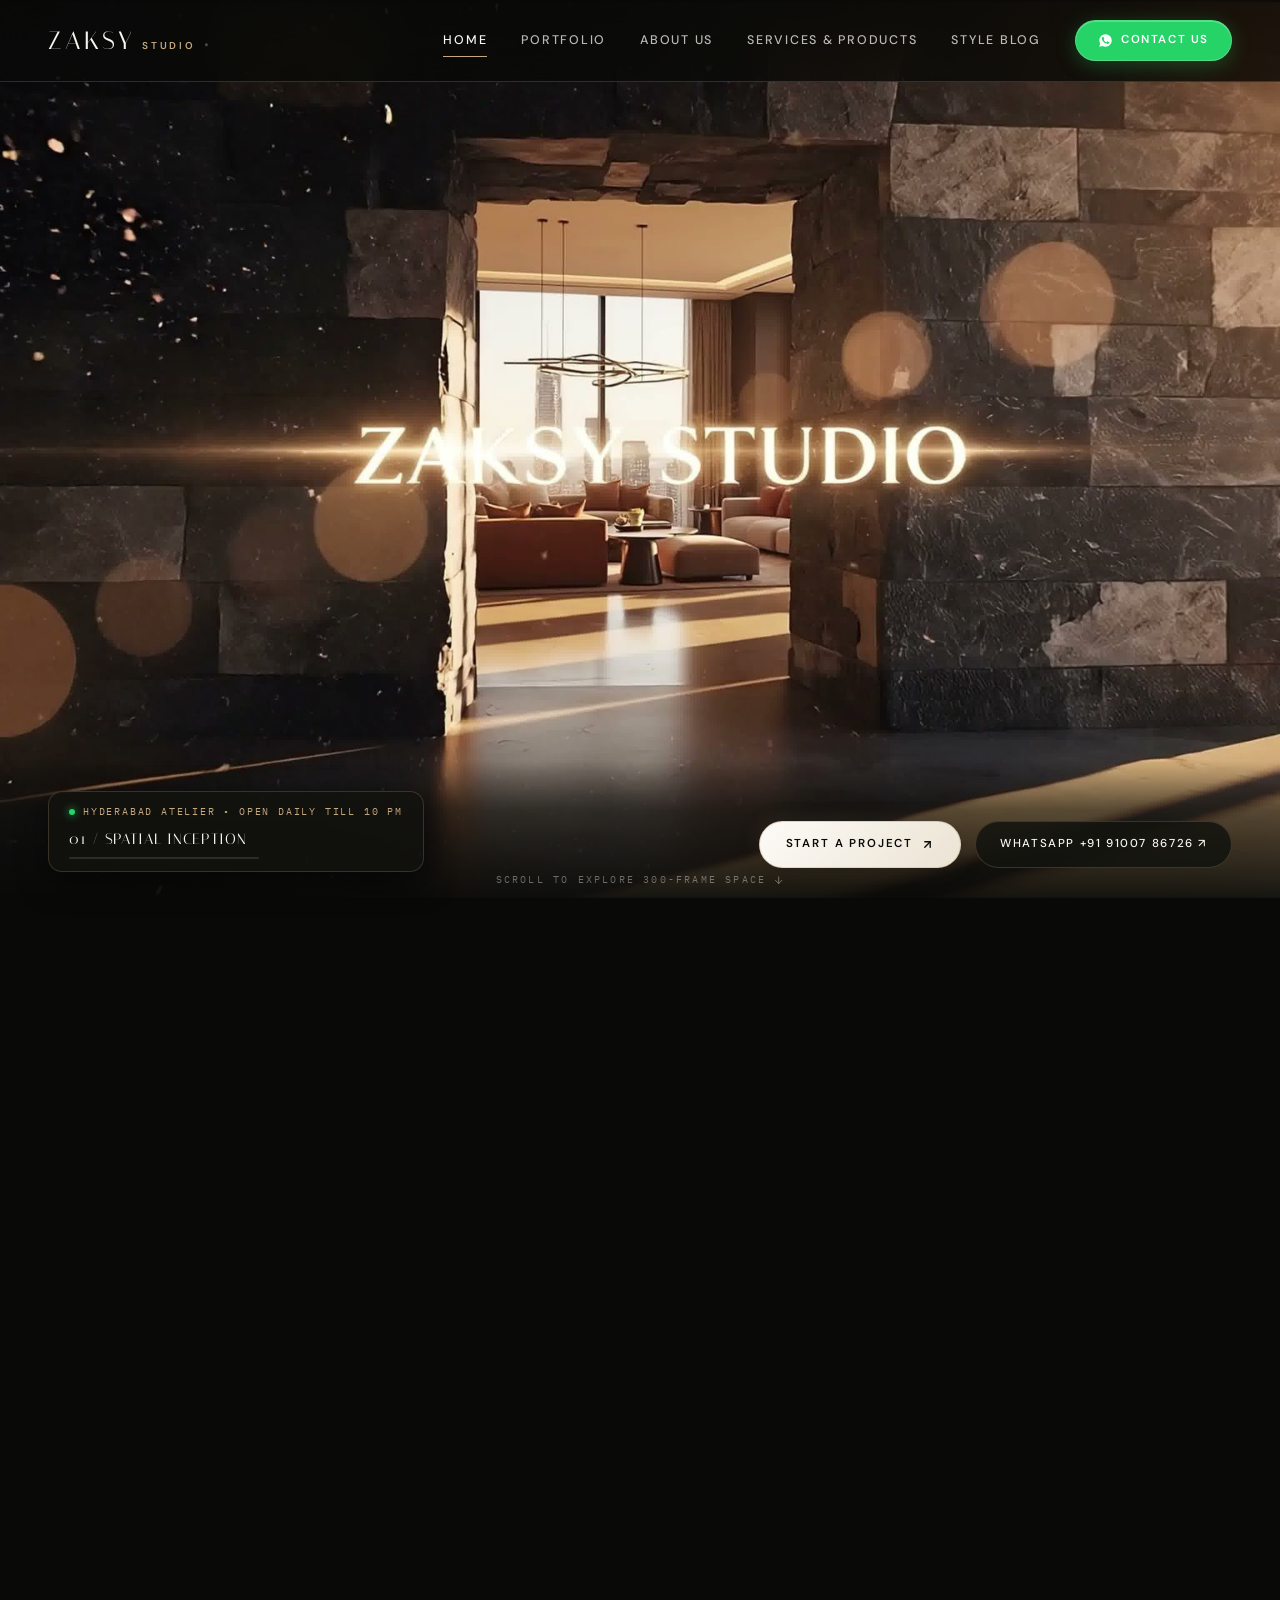
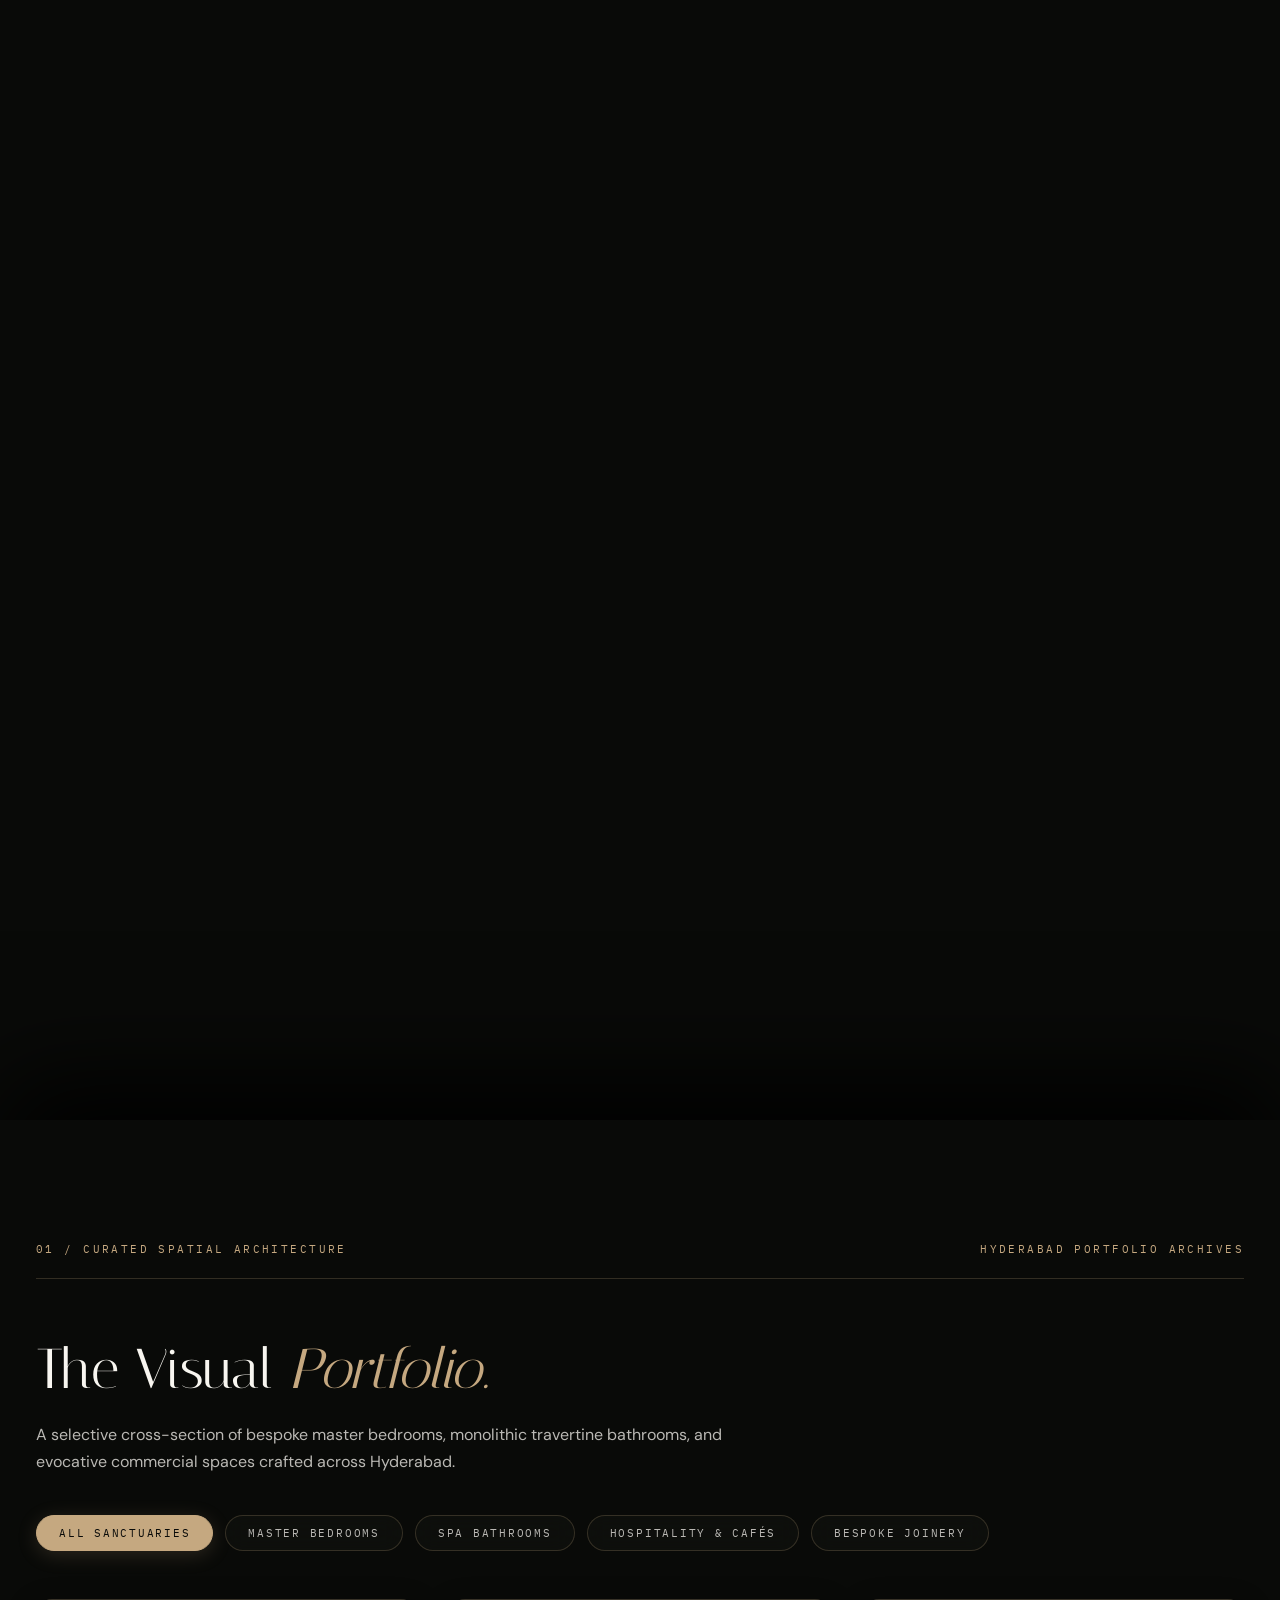
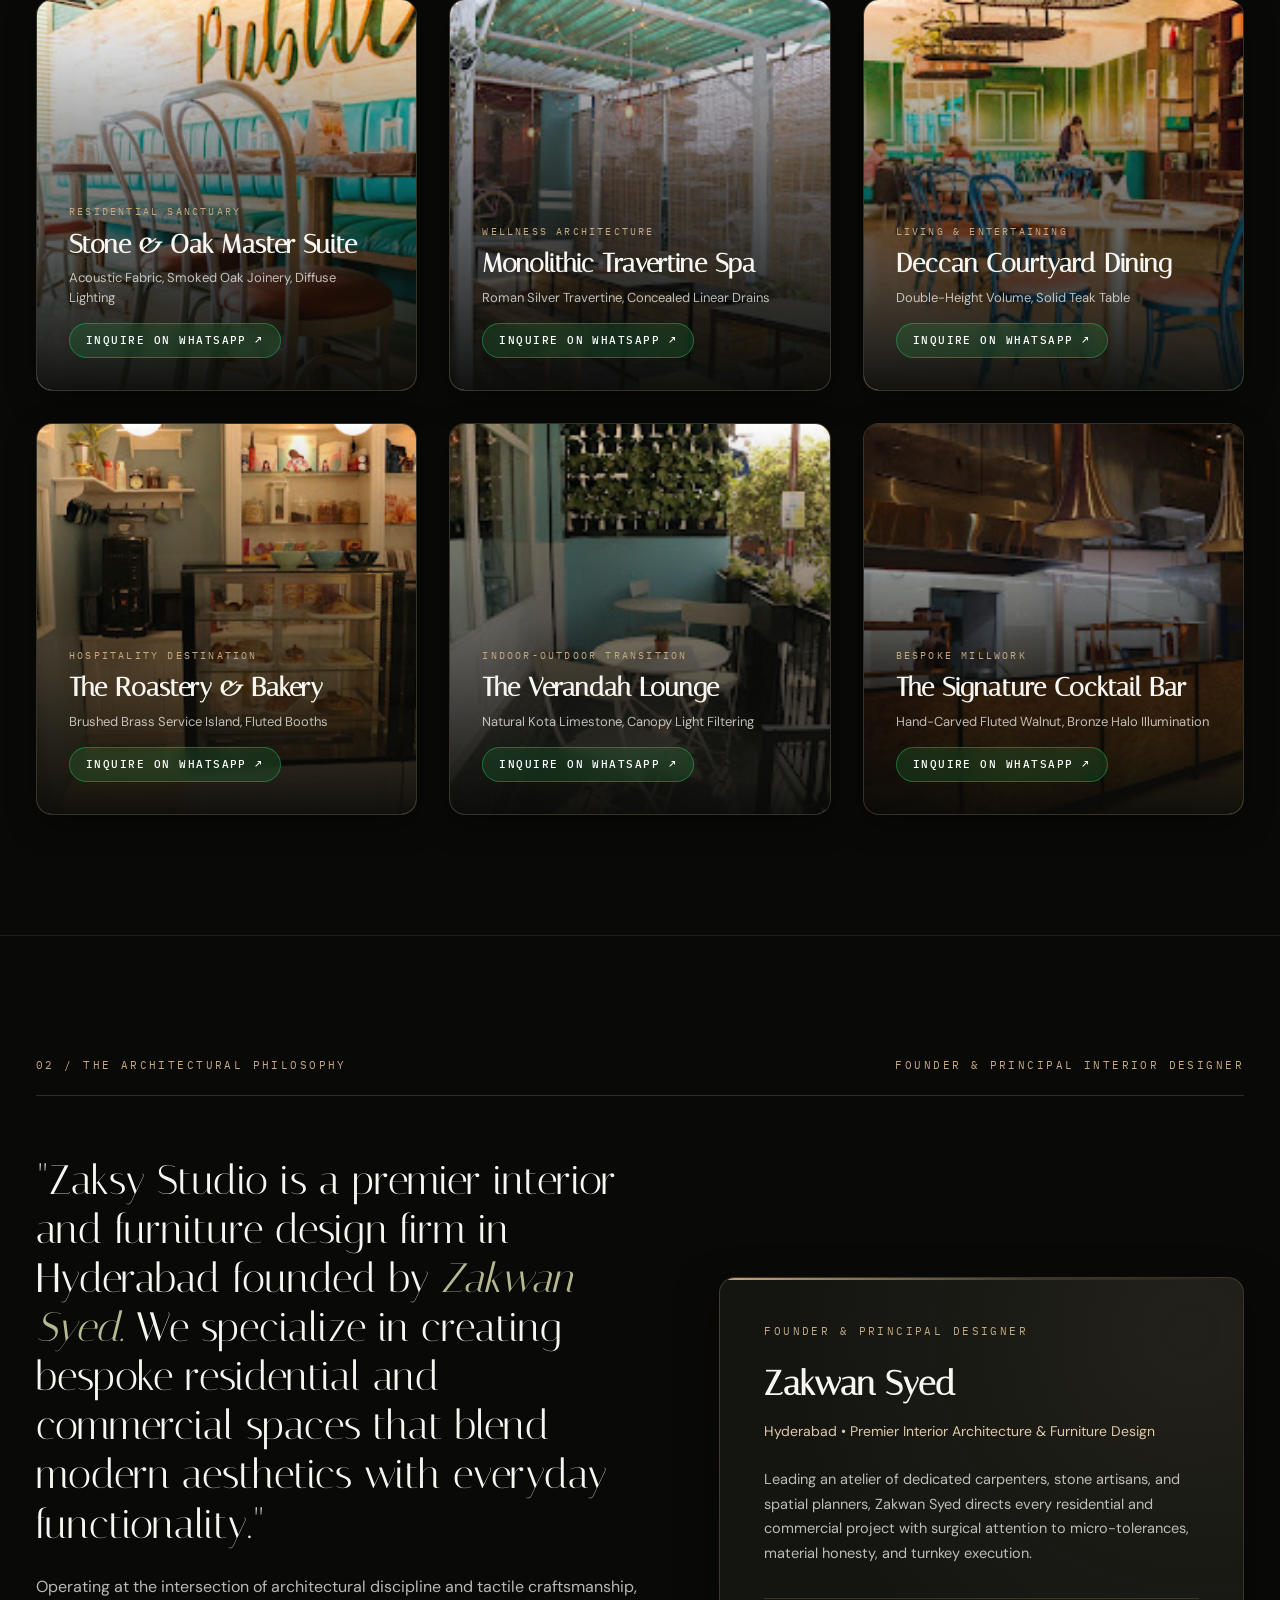
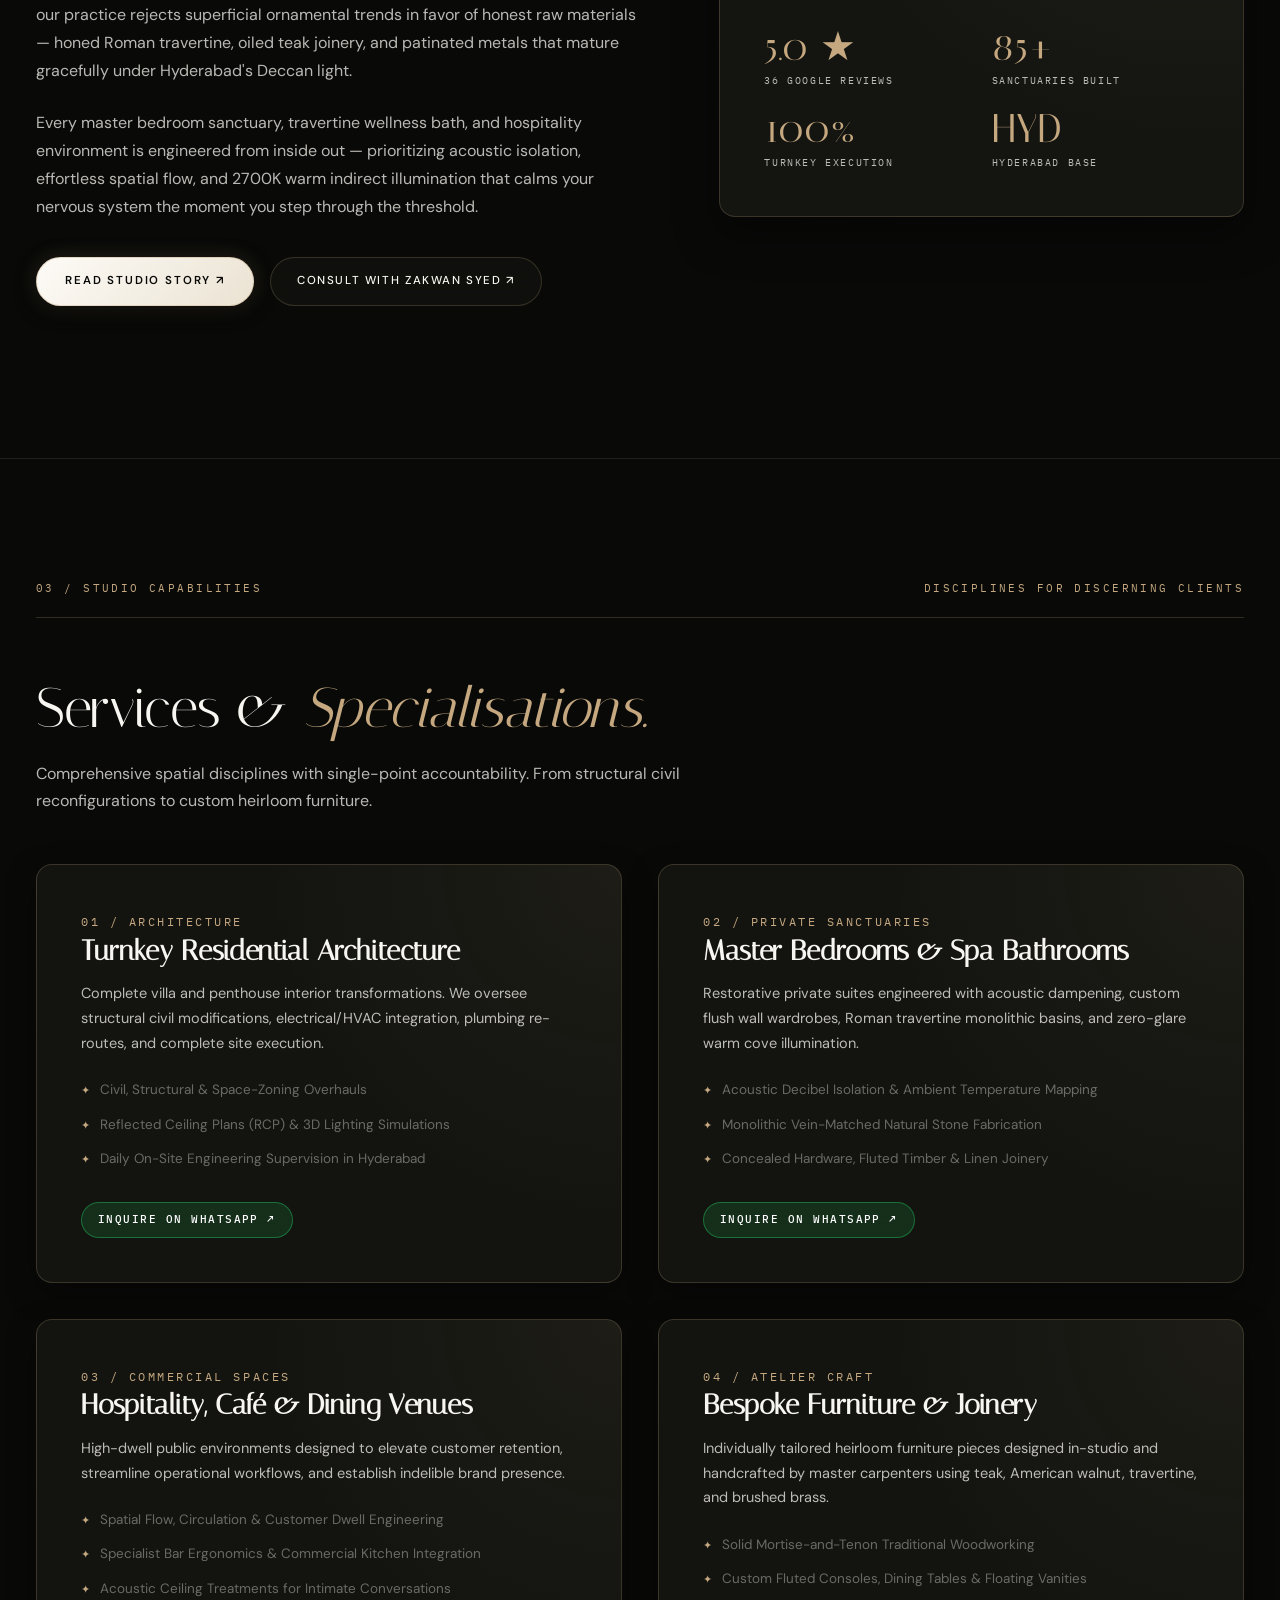
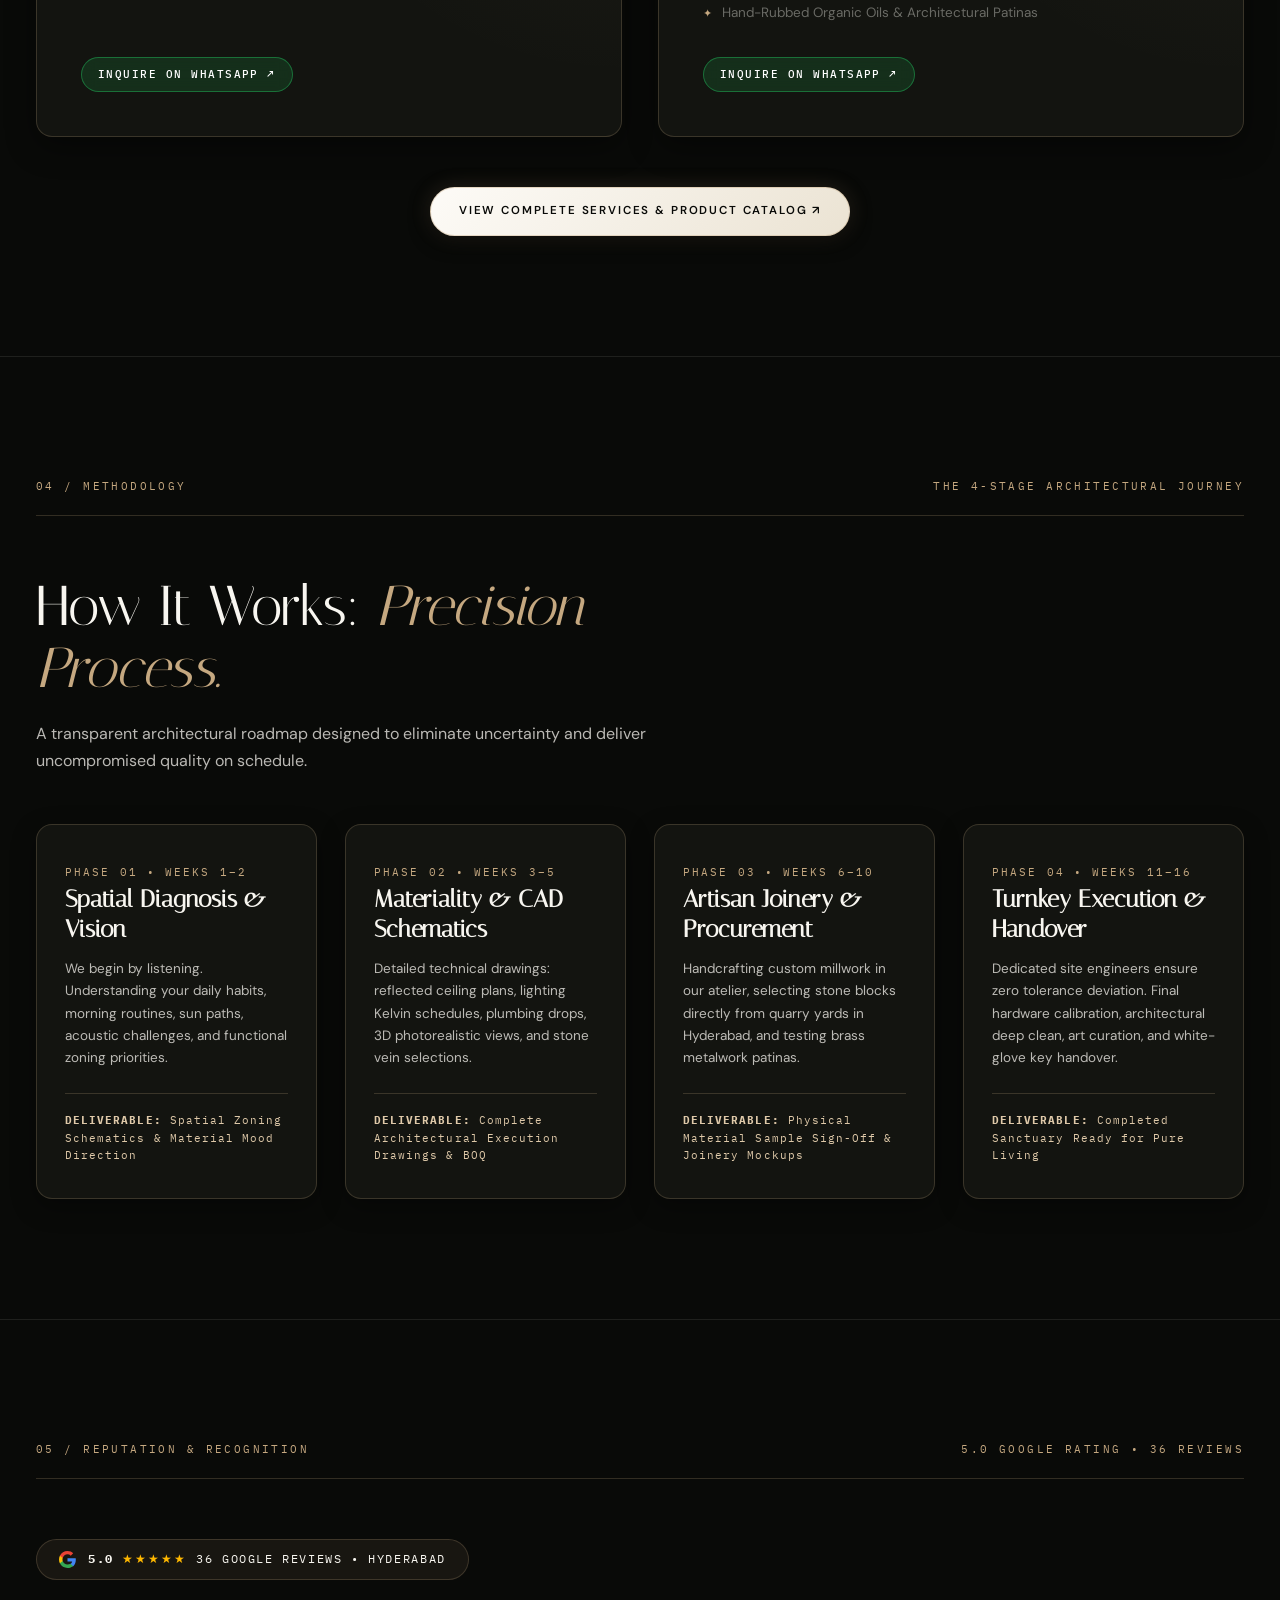
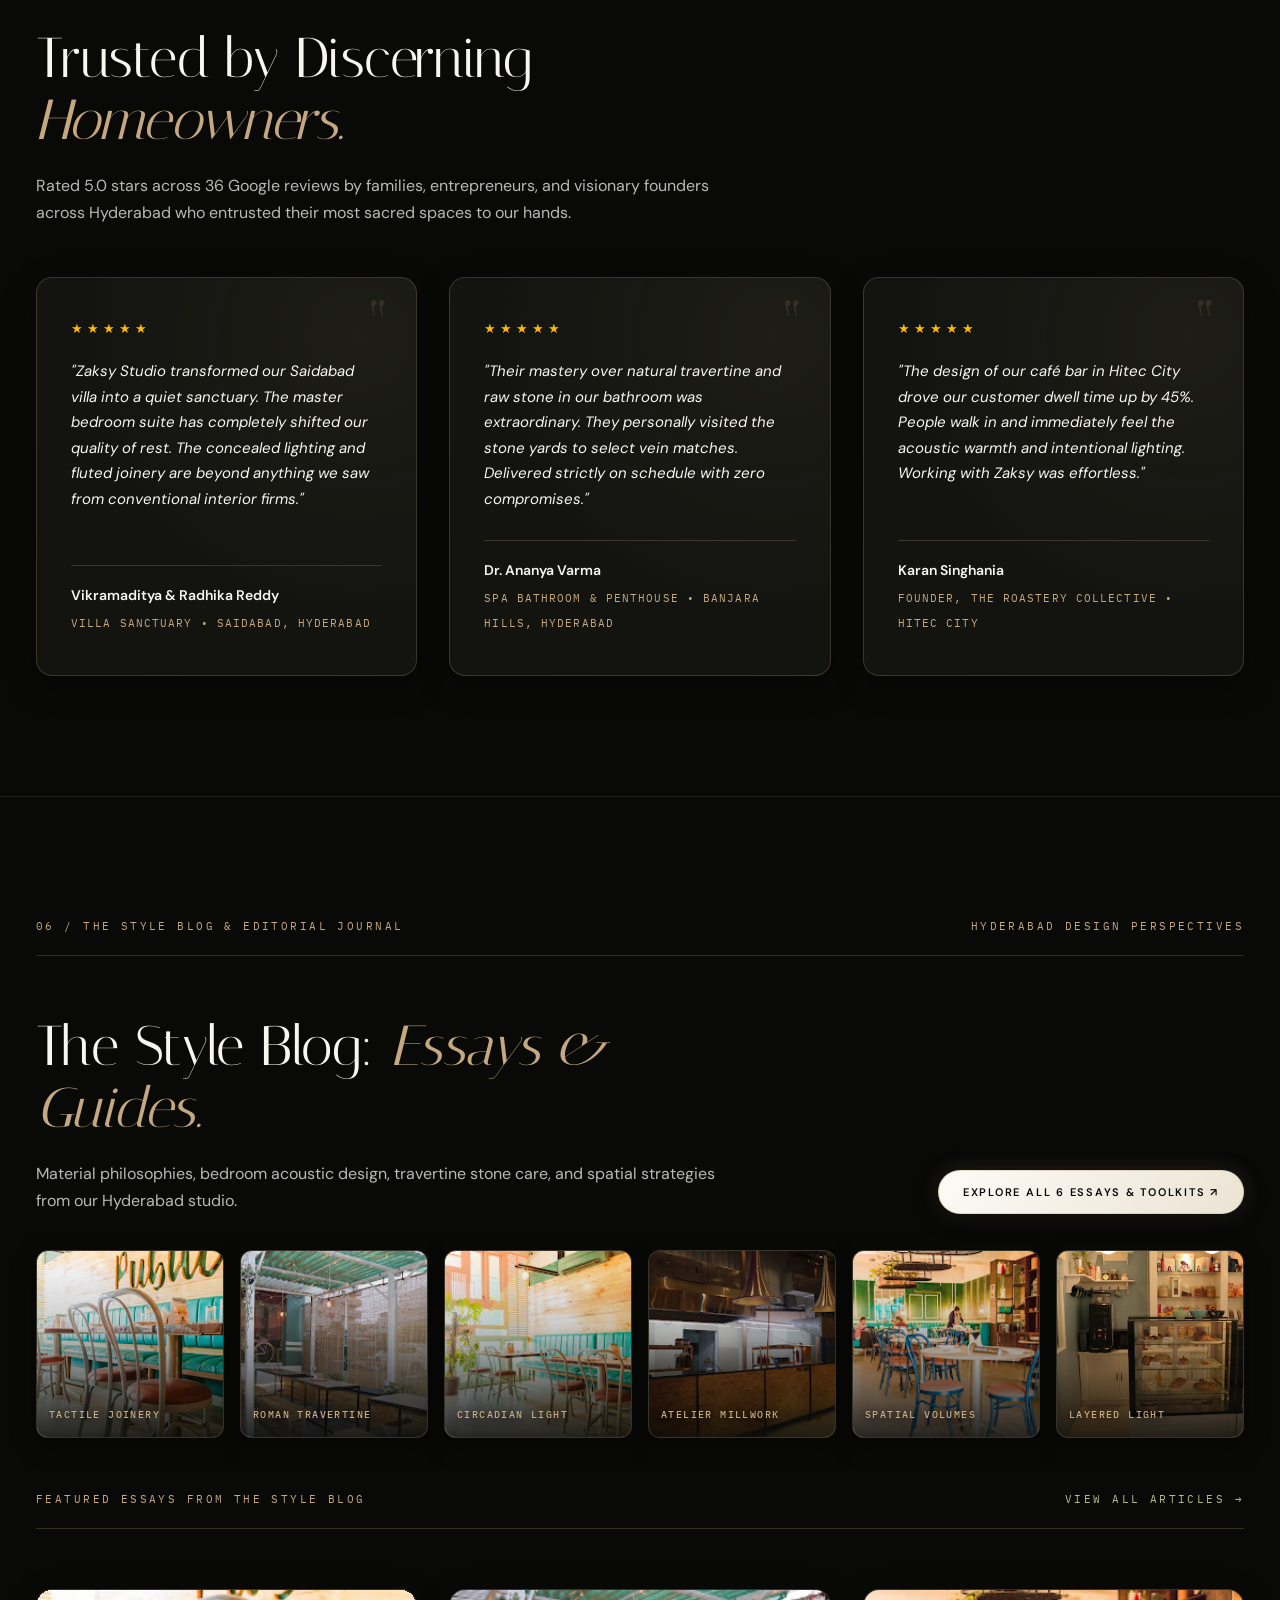
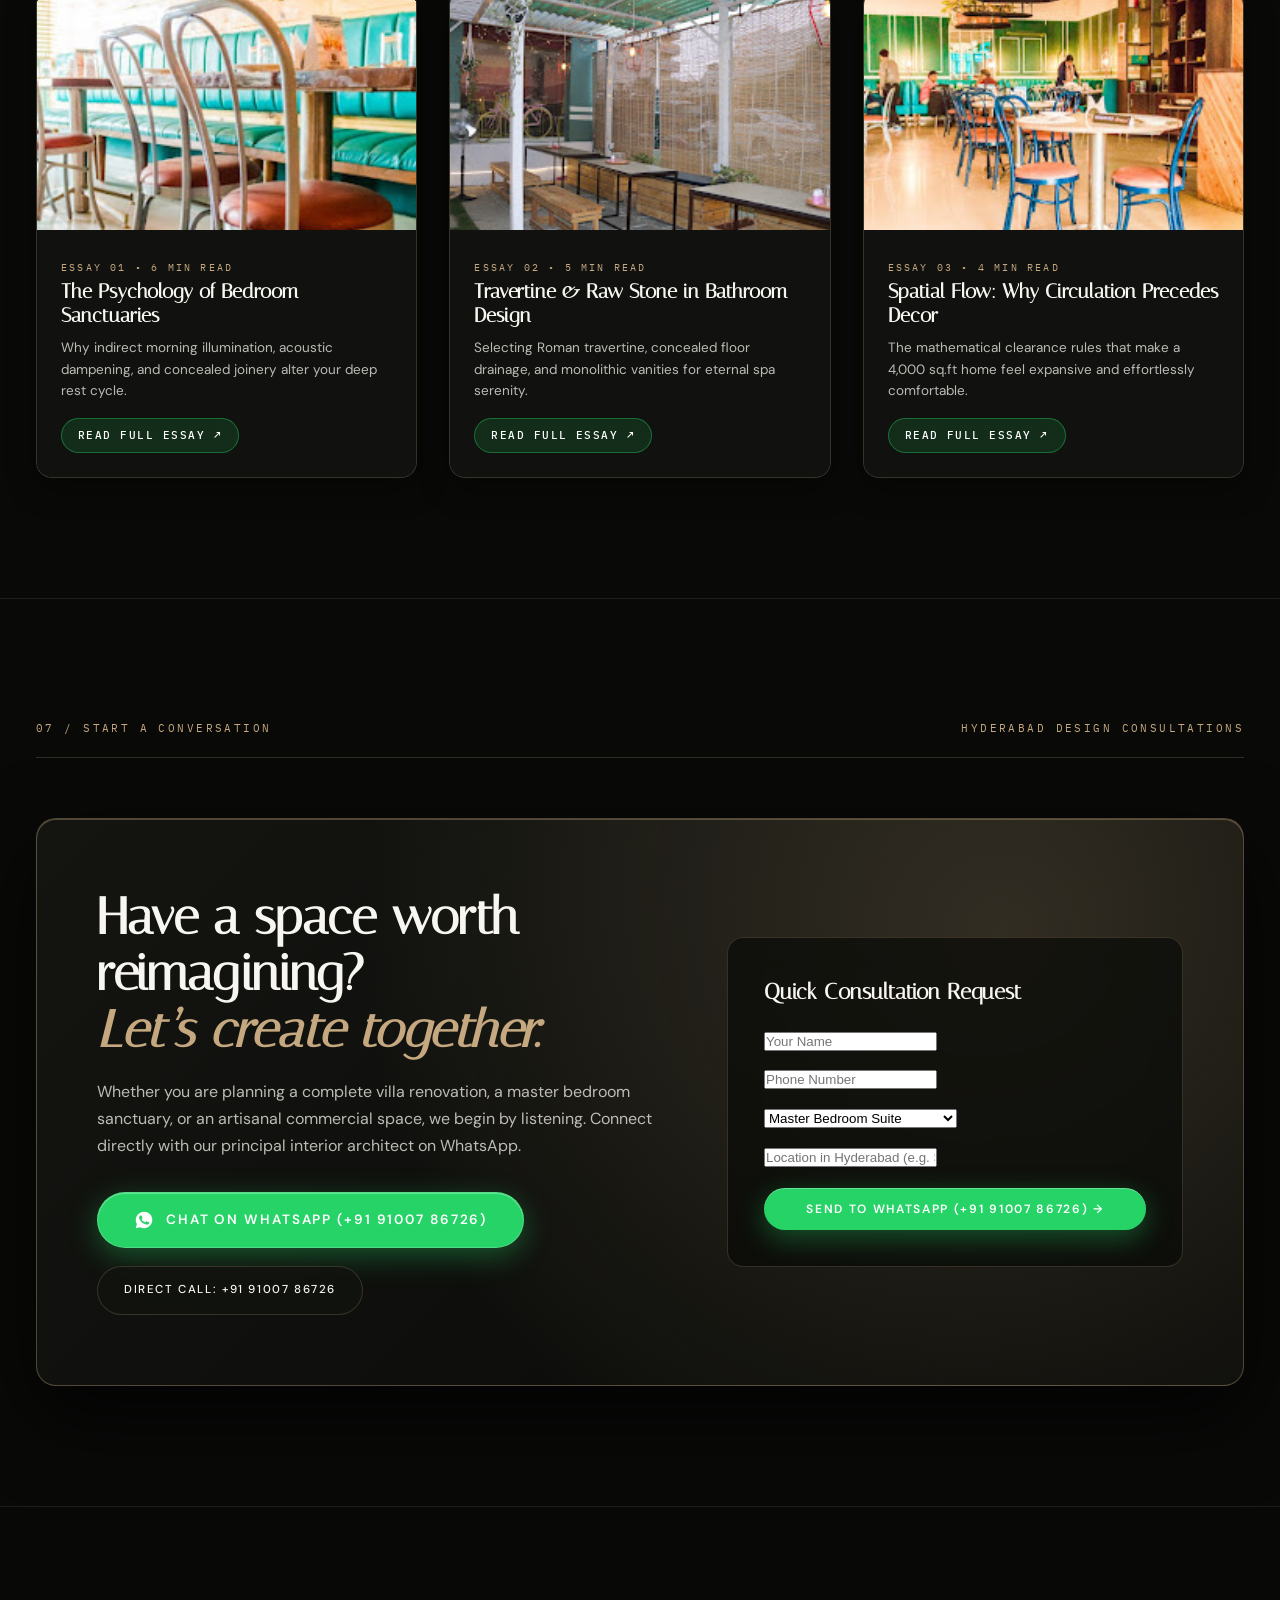
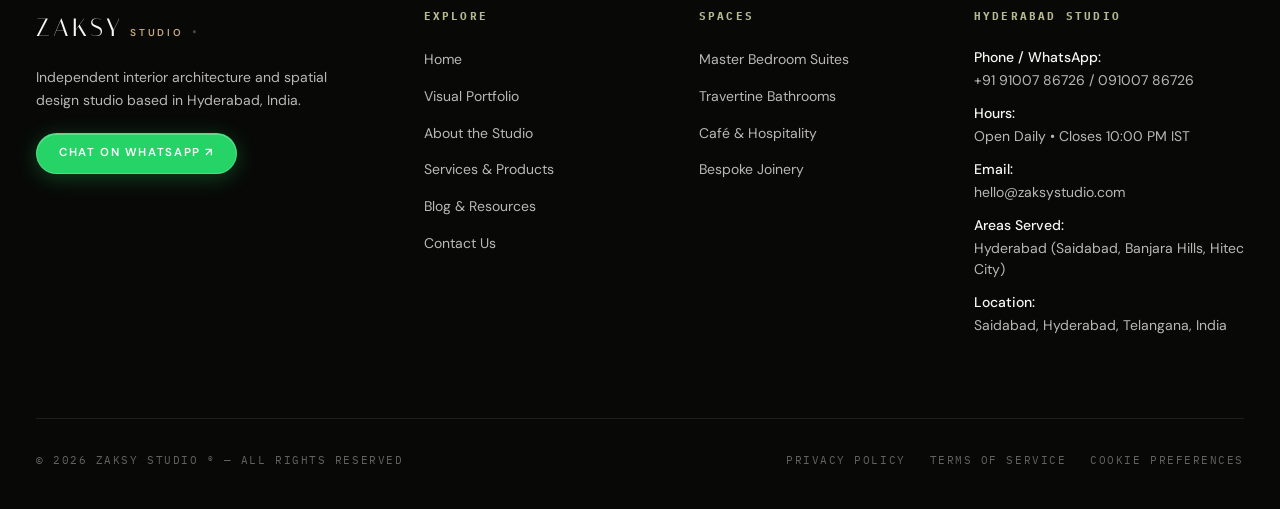
==== commit 7028ed82: "Update studio location & service areas to Saidabad, Hyderabad across all pages" ====
--- a/index.html
+++ b/index.html
@@ -792,11 +792,11 @@
           <div class="testimonial-card-lux">
             <div class="testimonial-rating">★★★★★</div>
             <p>
-              "Zaksy Studio transformed our Jubilee Hills villa into a quiet sanctuary. The master bedroom suite has completely shifted our quality of rest. The concealed lighting and fluted joinery are beyond anything we saw from conventional interior firms."
+              "Zaksy Studio transformed our Saidabad villa into a quiet sanctuary. The master bedroom suite has completely shifted our quality of rest. The concealed lighting and fluted joinery are beyond anything we saw from conventional interior firms."
             </p>
             <div class="testimonial-author-meta">
               <strong>Vikramaditya & Radhika Reddy</strong>
-              <span>Villa Sanctuary • Jubilee Hills, Hyderabad</span>
+              <span>Villa Sanctuary • Saidabad, Hyderabad</span>
             </div>
           </div>
 
@@ -1003,7 +1003,7 @@
                 </select>
               </div>
               <div style="margin-bottom: 18px;">
-                <input type="text" id="qLoc" class="form-control" placeholder="Location in Hyderabad (e.g. Jubilee Hills)" />
+                <input type="text" id="qLoc" class="form-control" placeholder="Location in Hyderabad (e.g. Saidabad)" />
               </div>
               <button type="submit" class="btn-whatsapp-large" style="width: 100%; border: none; cursor: pointer; padding: 13px 20px; font-size: 12px;">
                 Send to WhatsApp (+91 91007 86726) →
@@ -1070,11 +1070,11 @@
             </div>
             <div class="footer-contact-item">
               <strong>Areas Served:</strong>
-              Hyderabad (Jubilee Hills, Banjara Hills, Hitec City)
+              Hyderabad (Saidabad, Banjara Hills, Hitec City)
             </div>
             <div class="footer-contact-item">
               <strong>Location:</strong>
-              Road No. 12, Banjara Hills, Hyderabad, India
+              Saidabad, Hyderabad, Telangana, India
             </div>
           </div>
         </div>
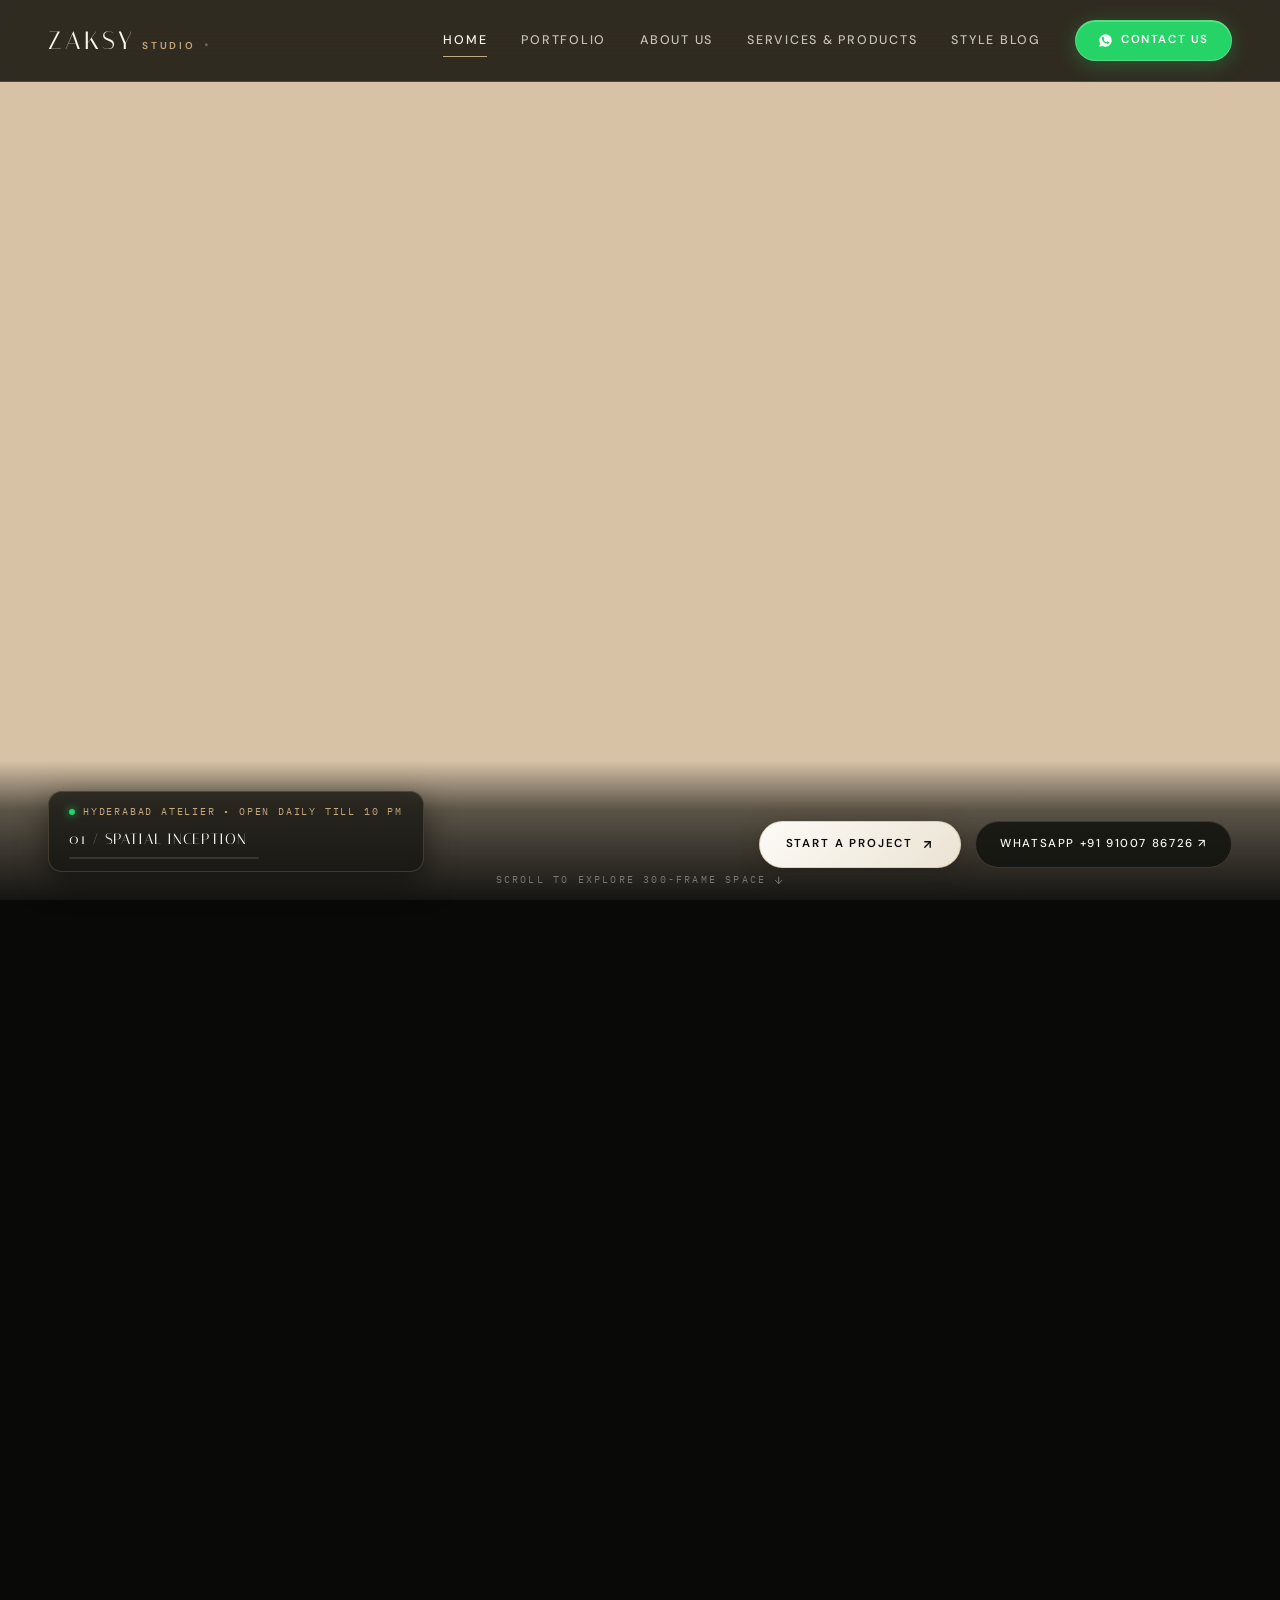
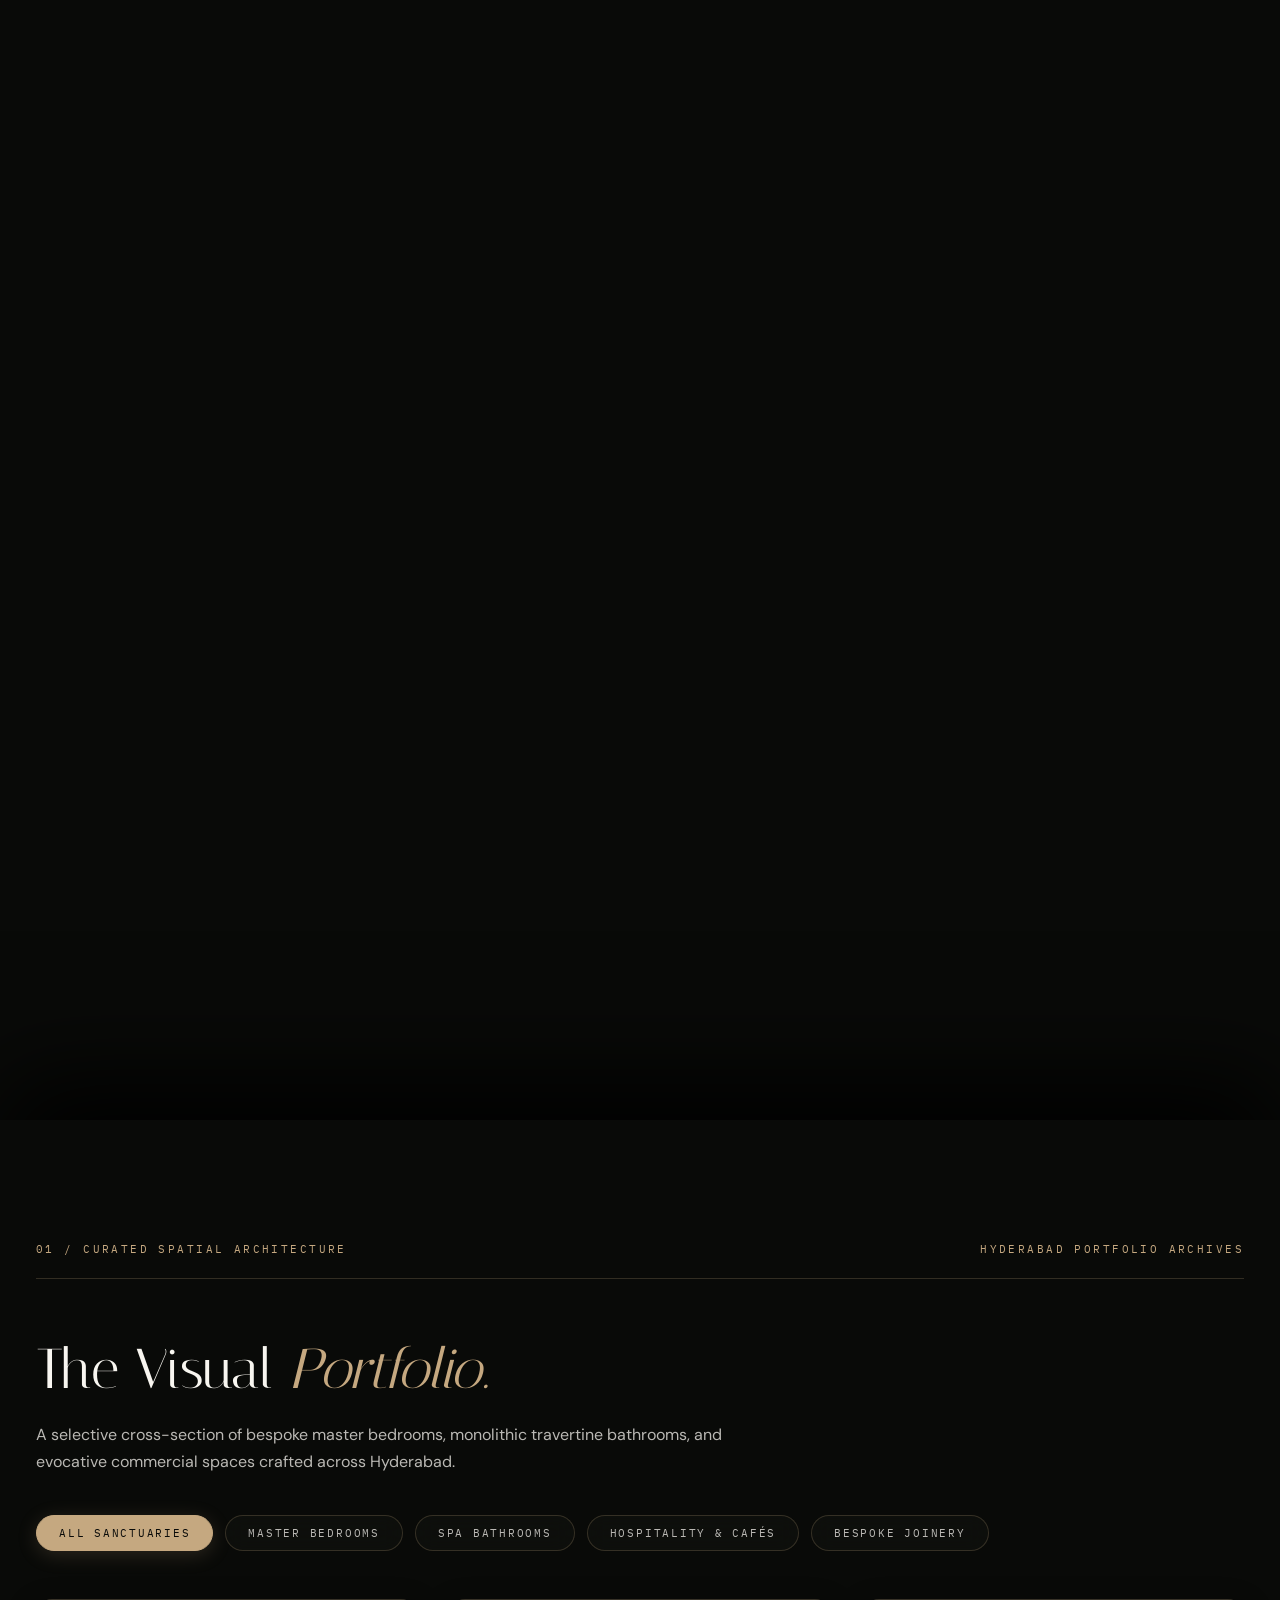
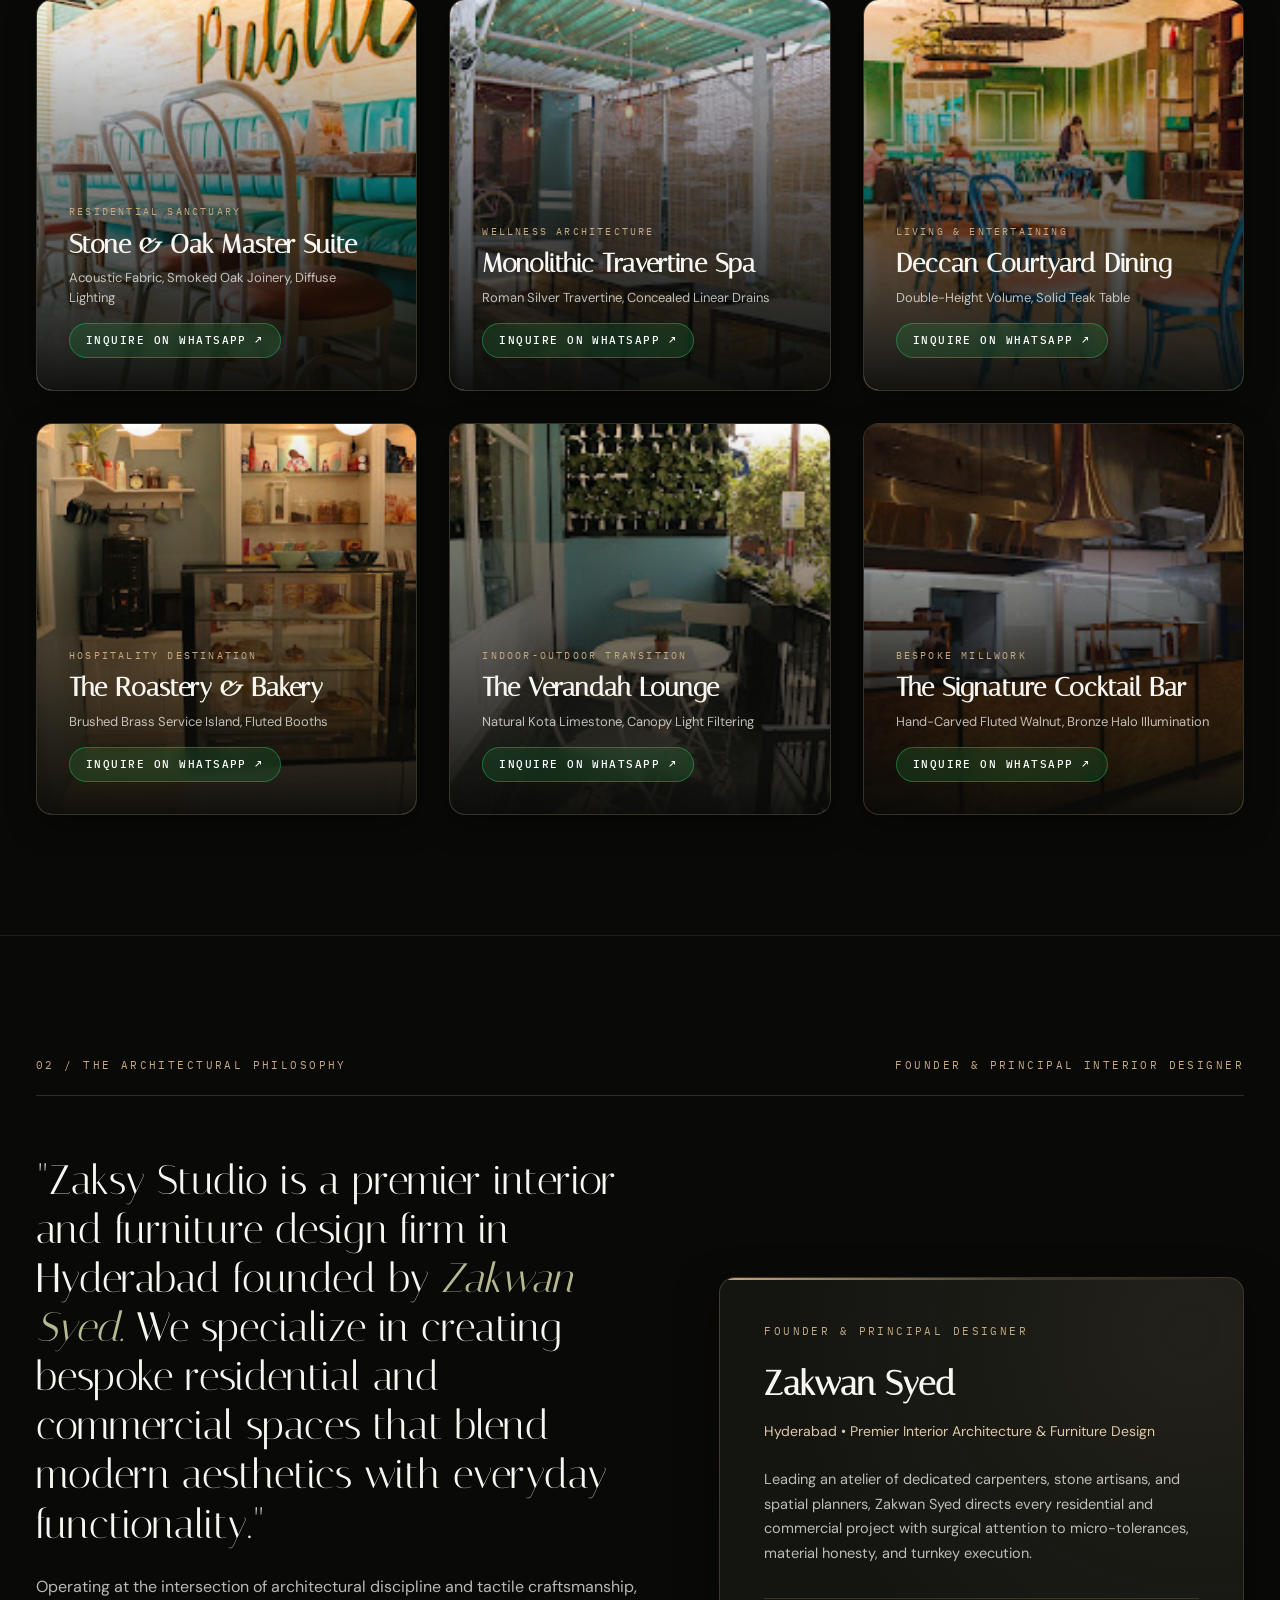
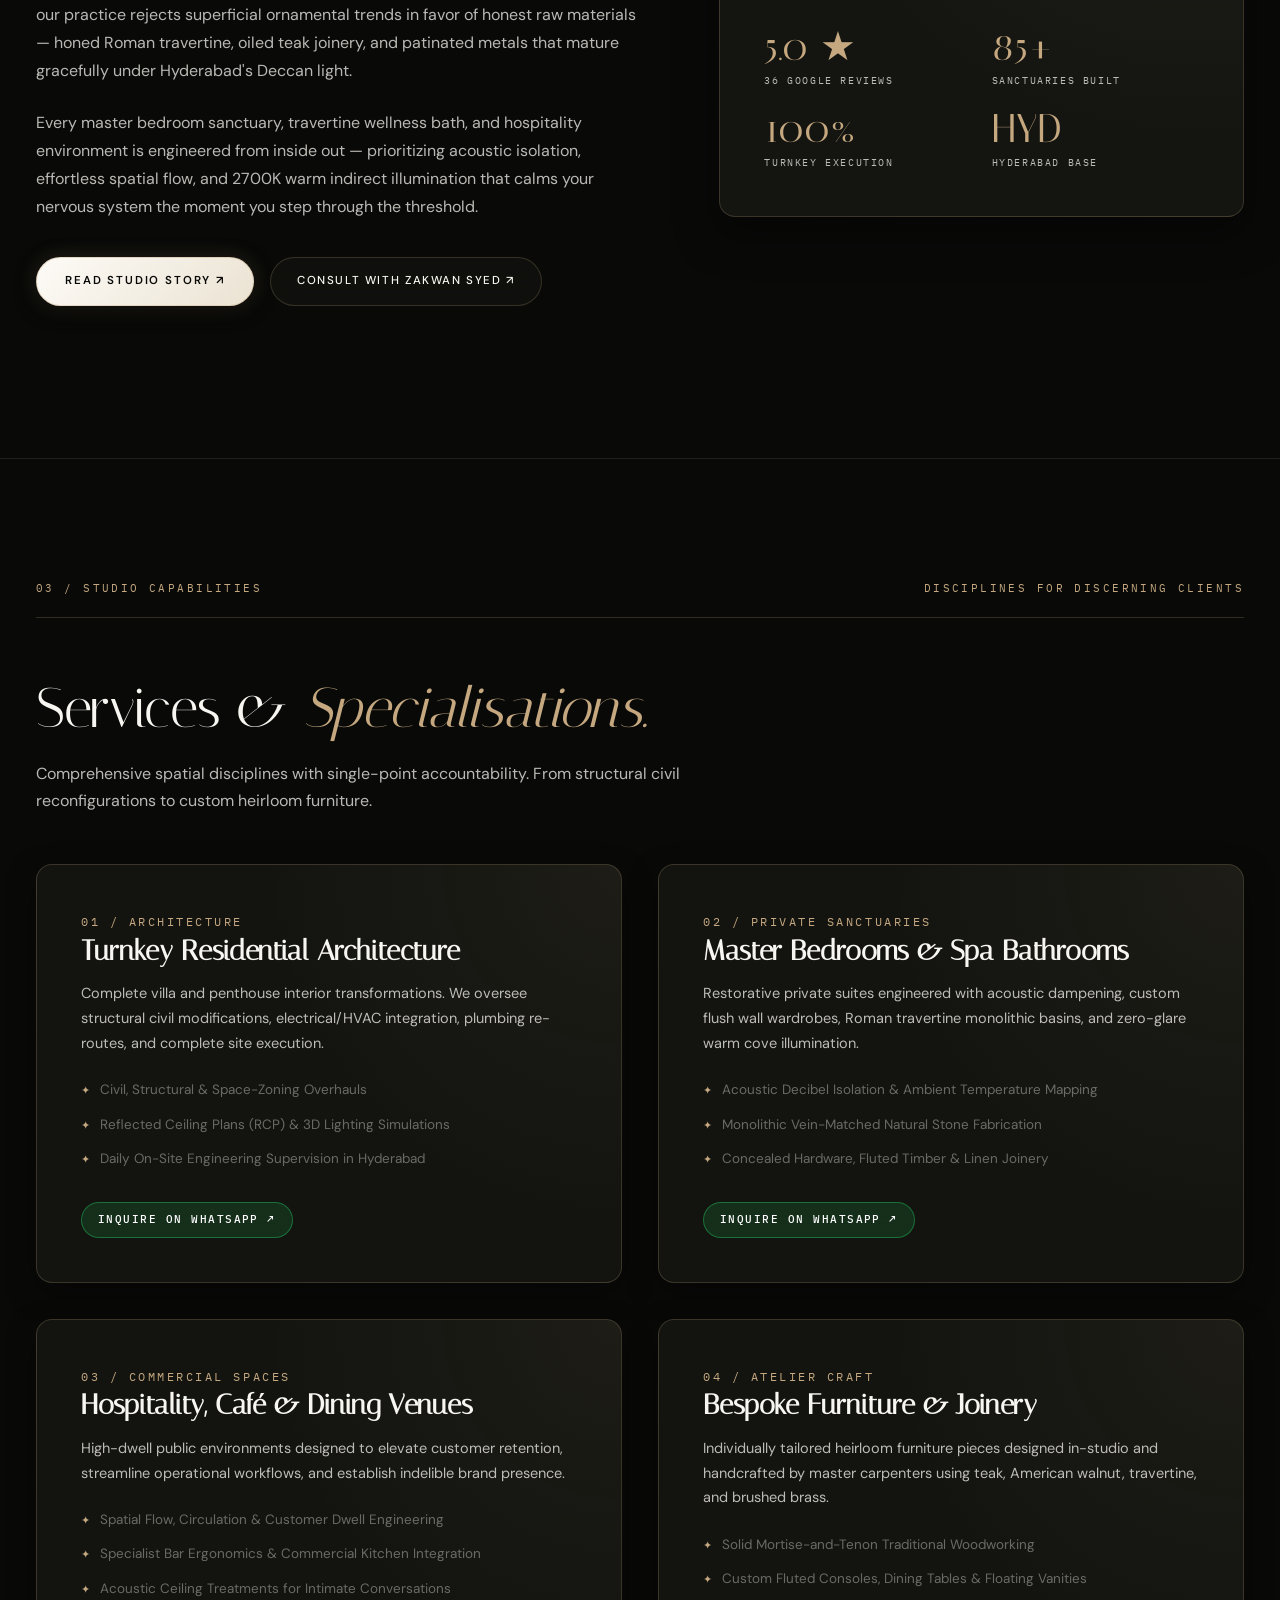
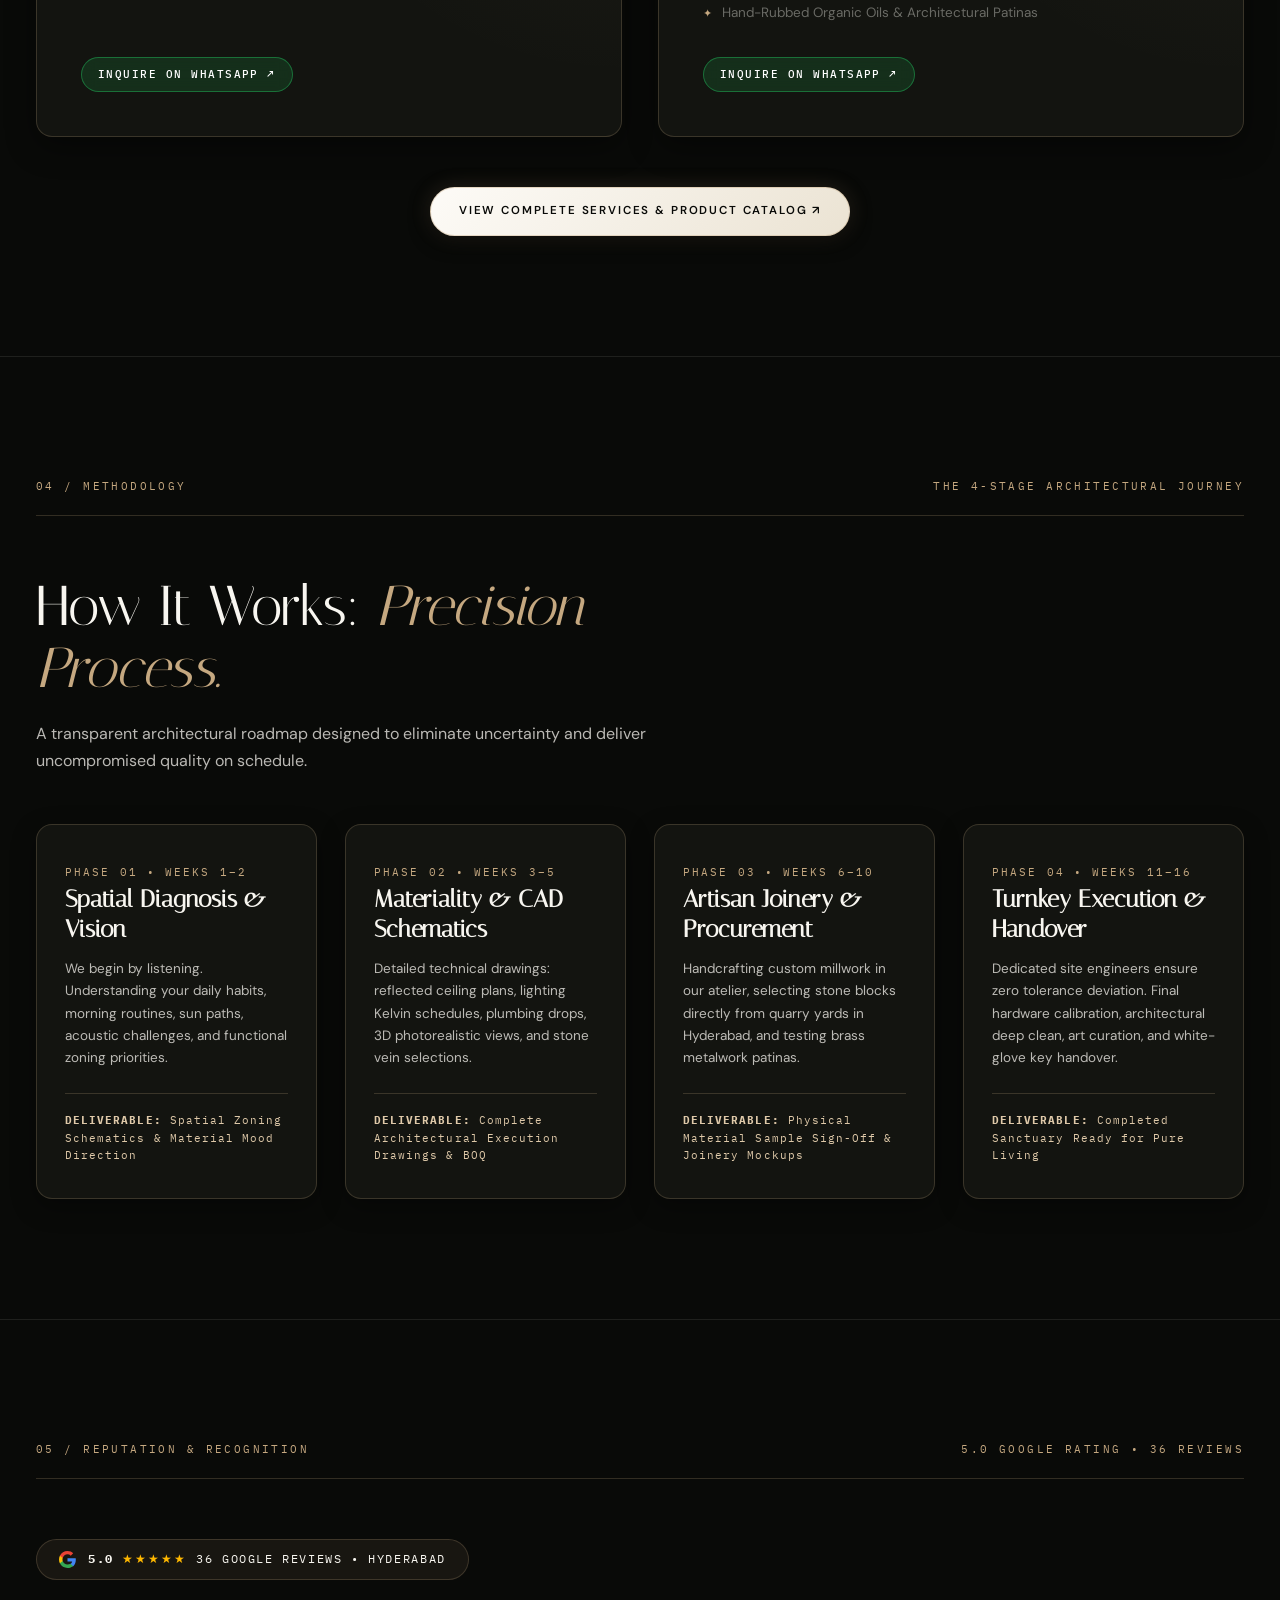
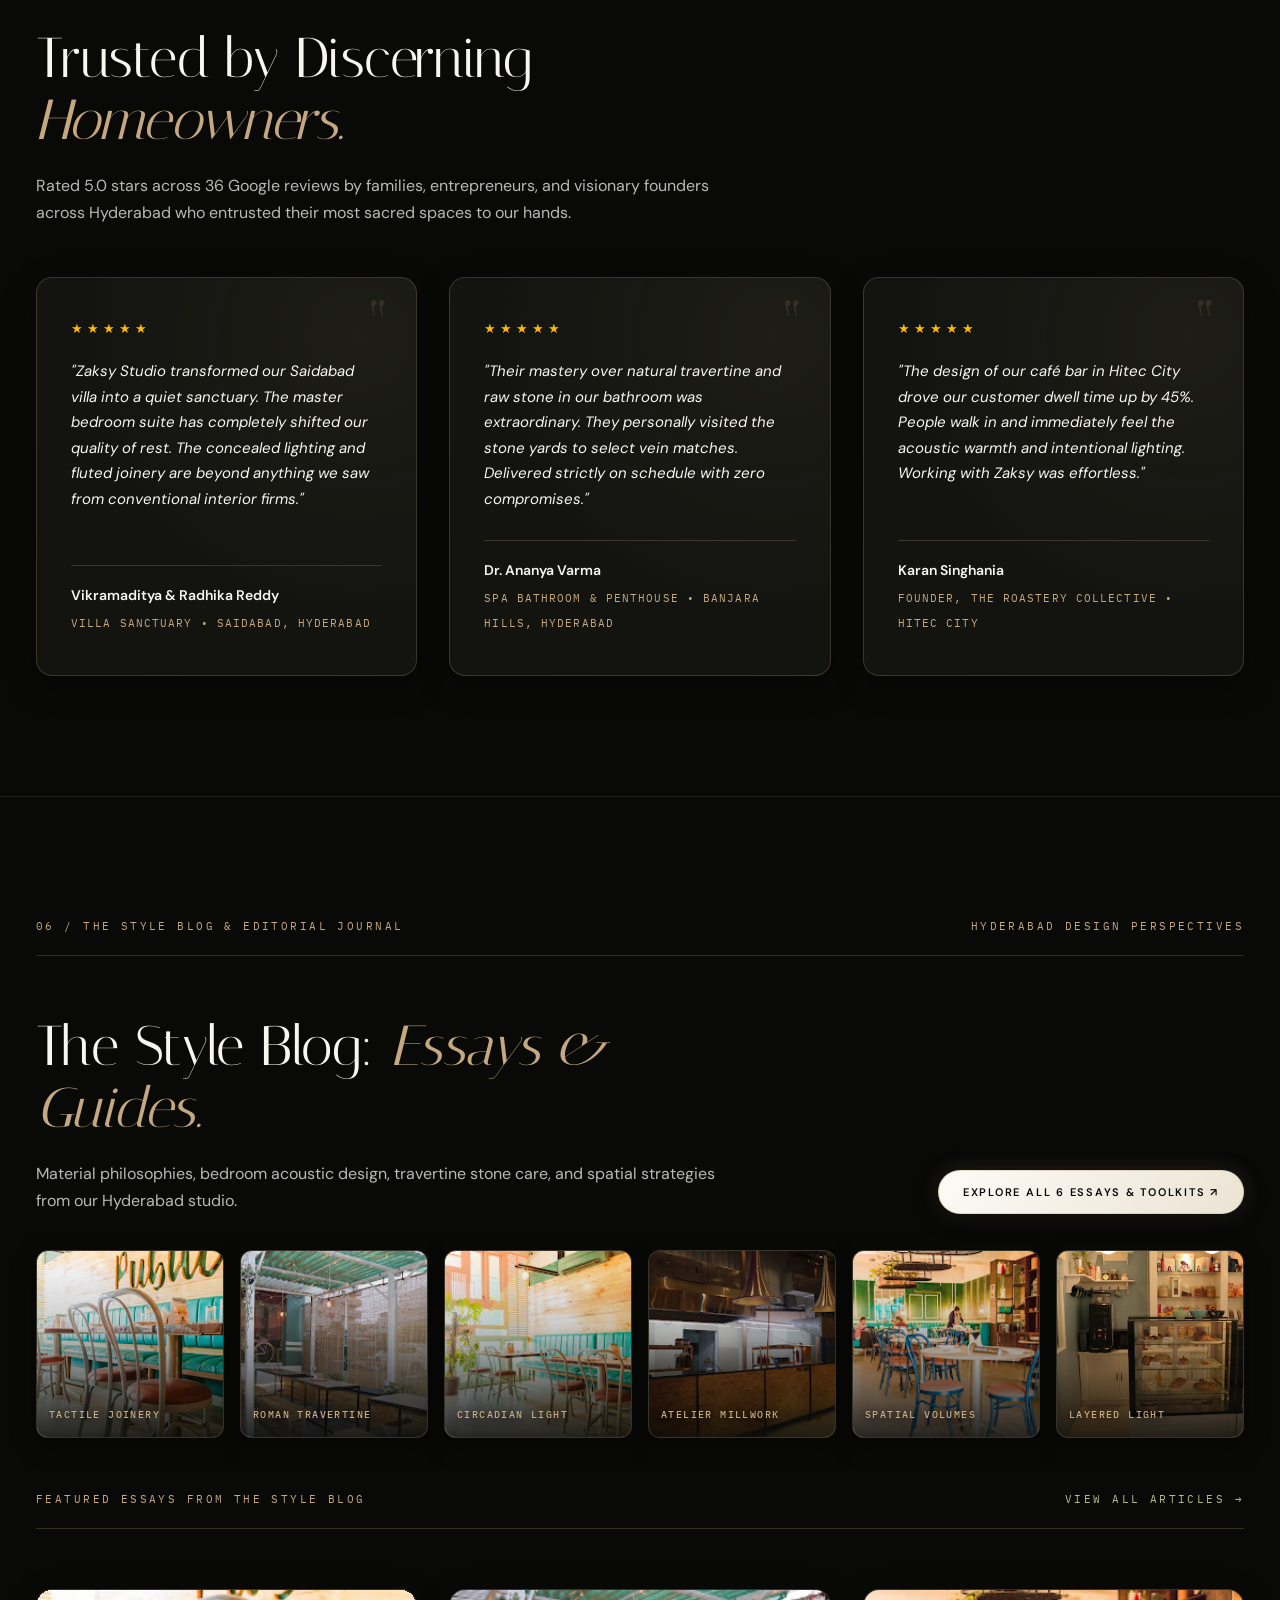
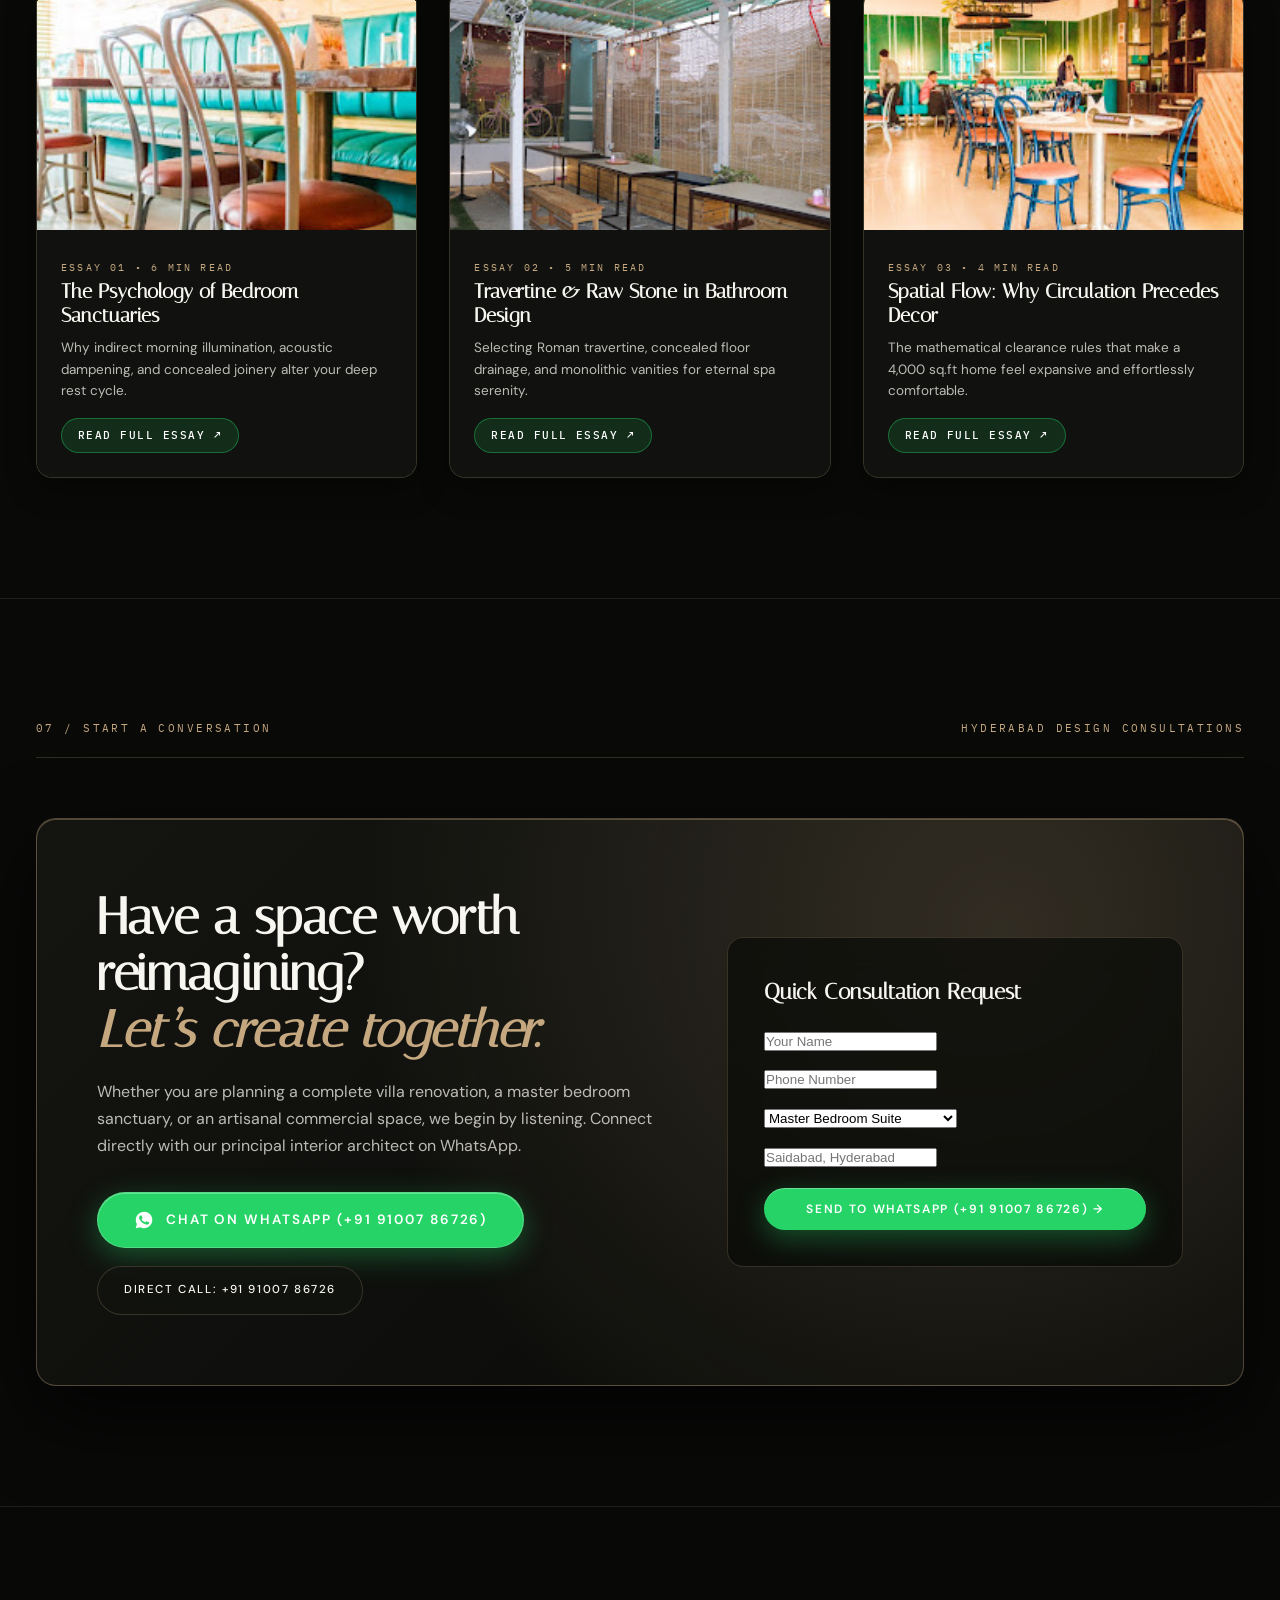
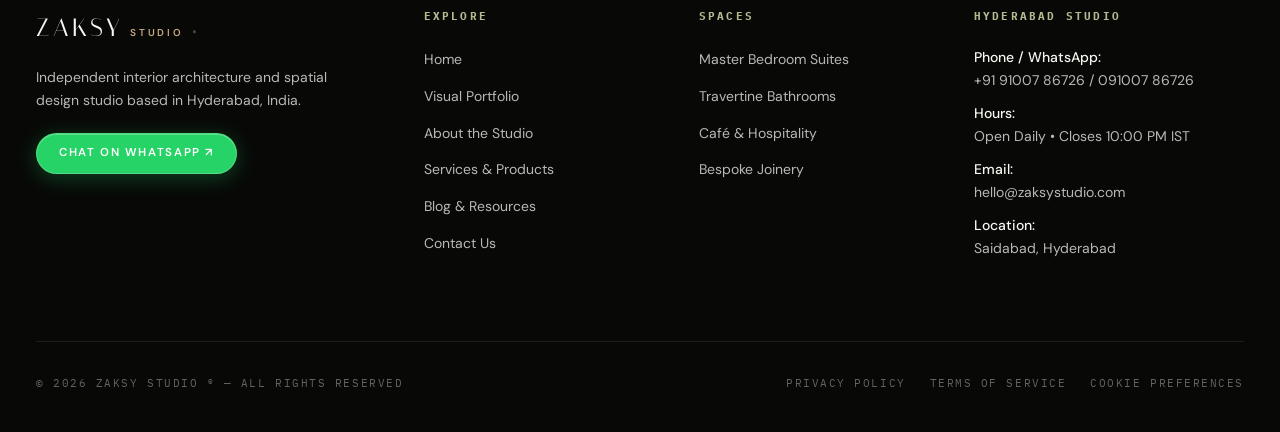
==== commit de8730f7: "Simplify location strictly to Saidabad, Hyderabad across all pages" ====
--- a/index.html
+++ b/index.html
@@ -1003,7 +1003,7 @@
                 </select>
               </div>
               <div style="margin-bottom: 18px;">
-                <input type="text" id="qLoc" class="form-control" placeholder="Location in Hyderabad (e.g. Saidabad)" />
+                <input type="text" id="qLoc" class="form-control" placeholder="Saidabad, Hyderabad" />
               </div>
               <button type="submit" class="btn-whatsapp-large" style="width: 100%; border: none; cursor: pointer; padding: 13px 20px; font-size: 12px;">
                 Send to WhatsApp (+91 91007 86726) →
@@ -1069,12 +1069,8 @@
               <a href="mailto:hello@zaksystudio.com">hello@zaksystudio.com</a>
             </div>
             <div class="footer-contact-item">
-              <strong>Areas Served:</strong>
-              Hyderabad (Saidabad, Banjara Hills, Hitec City)
-            </div>
-            <div class="footer-contact-item">
               <strong>Location:</strong>
-              Saidabad, Hyderabad, Telangana, India
+              Saidabad, Hyderabad
             </div>
           </div>
         </div>
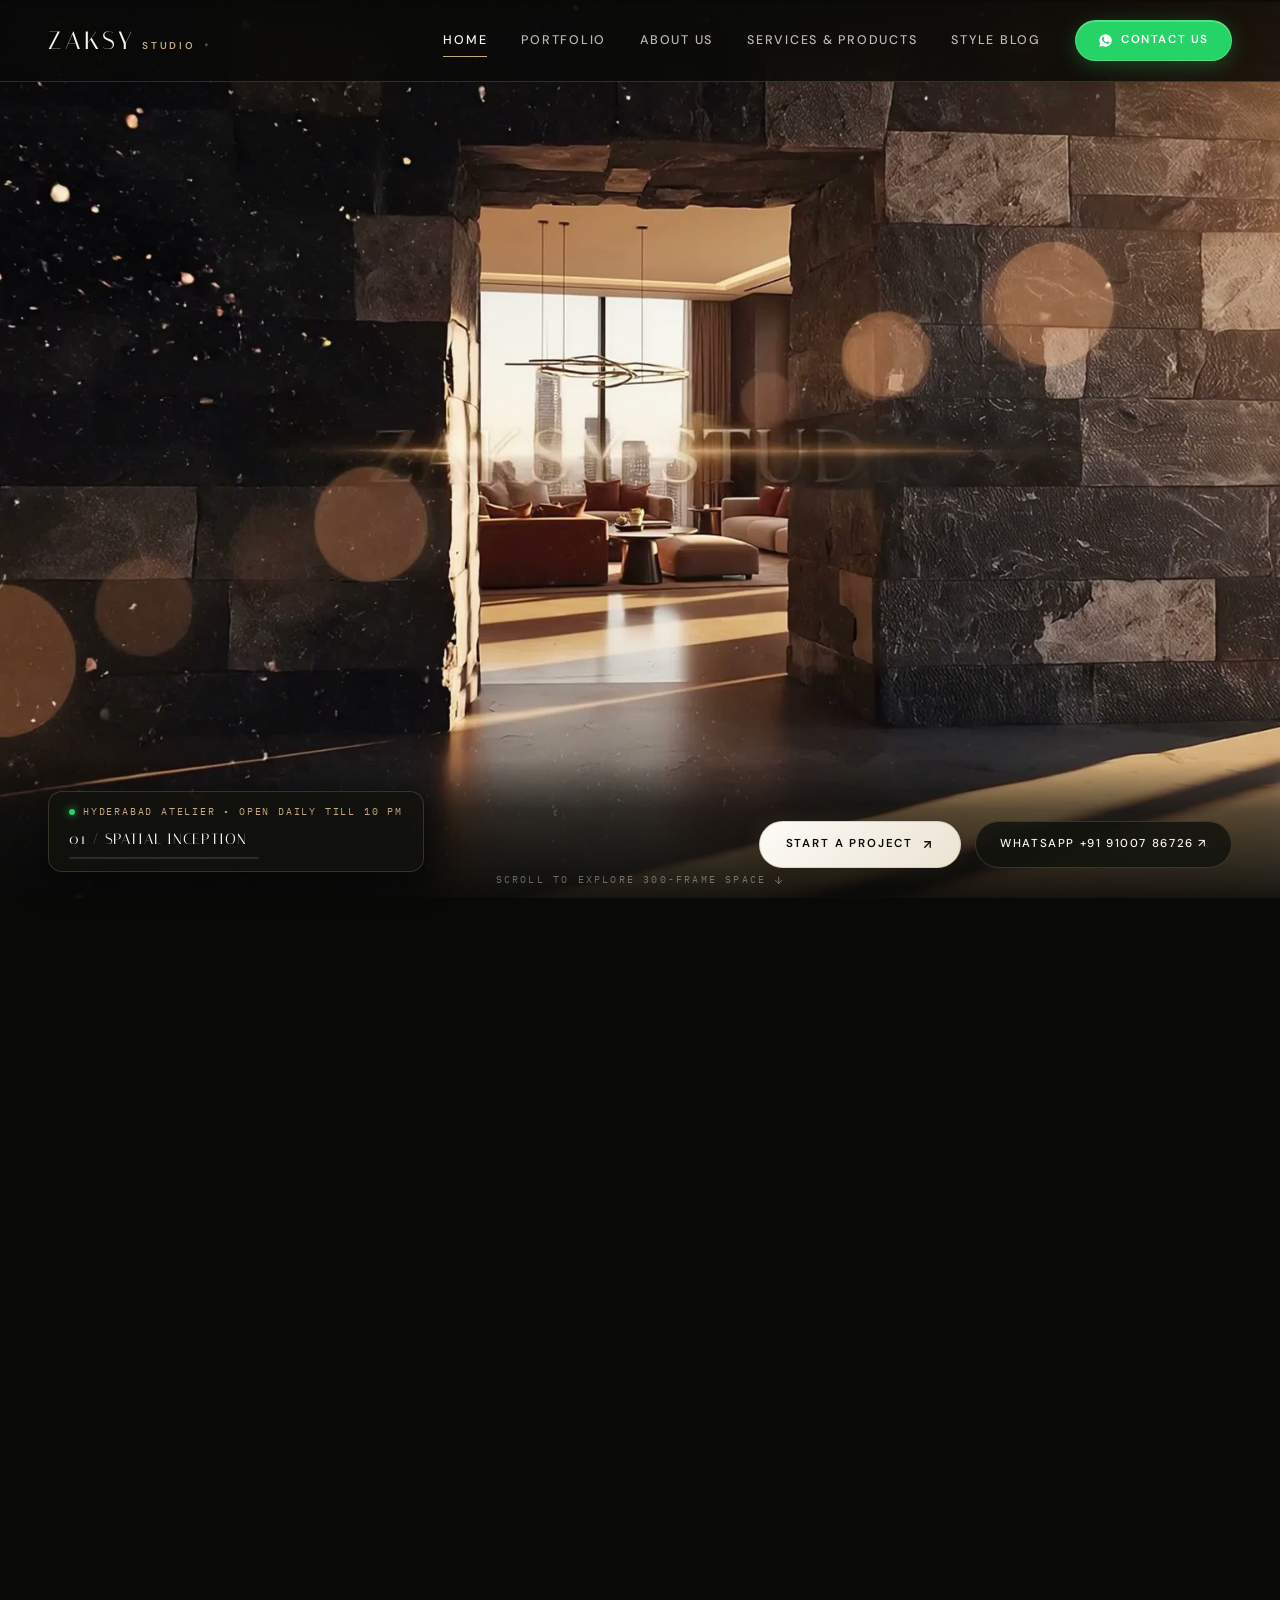
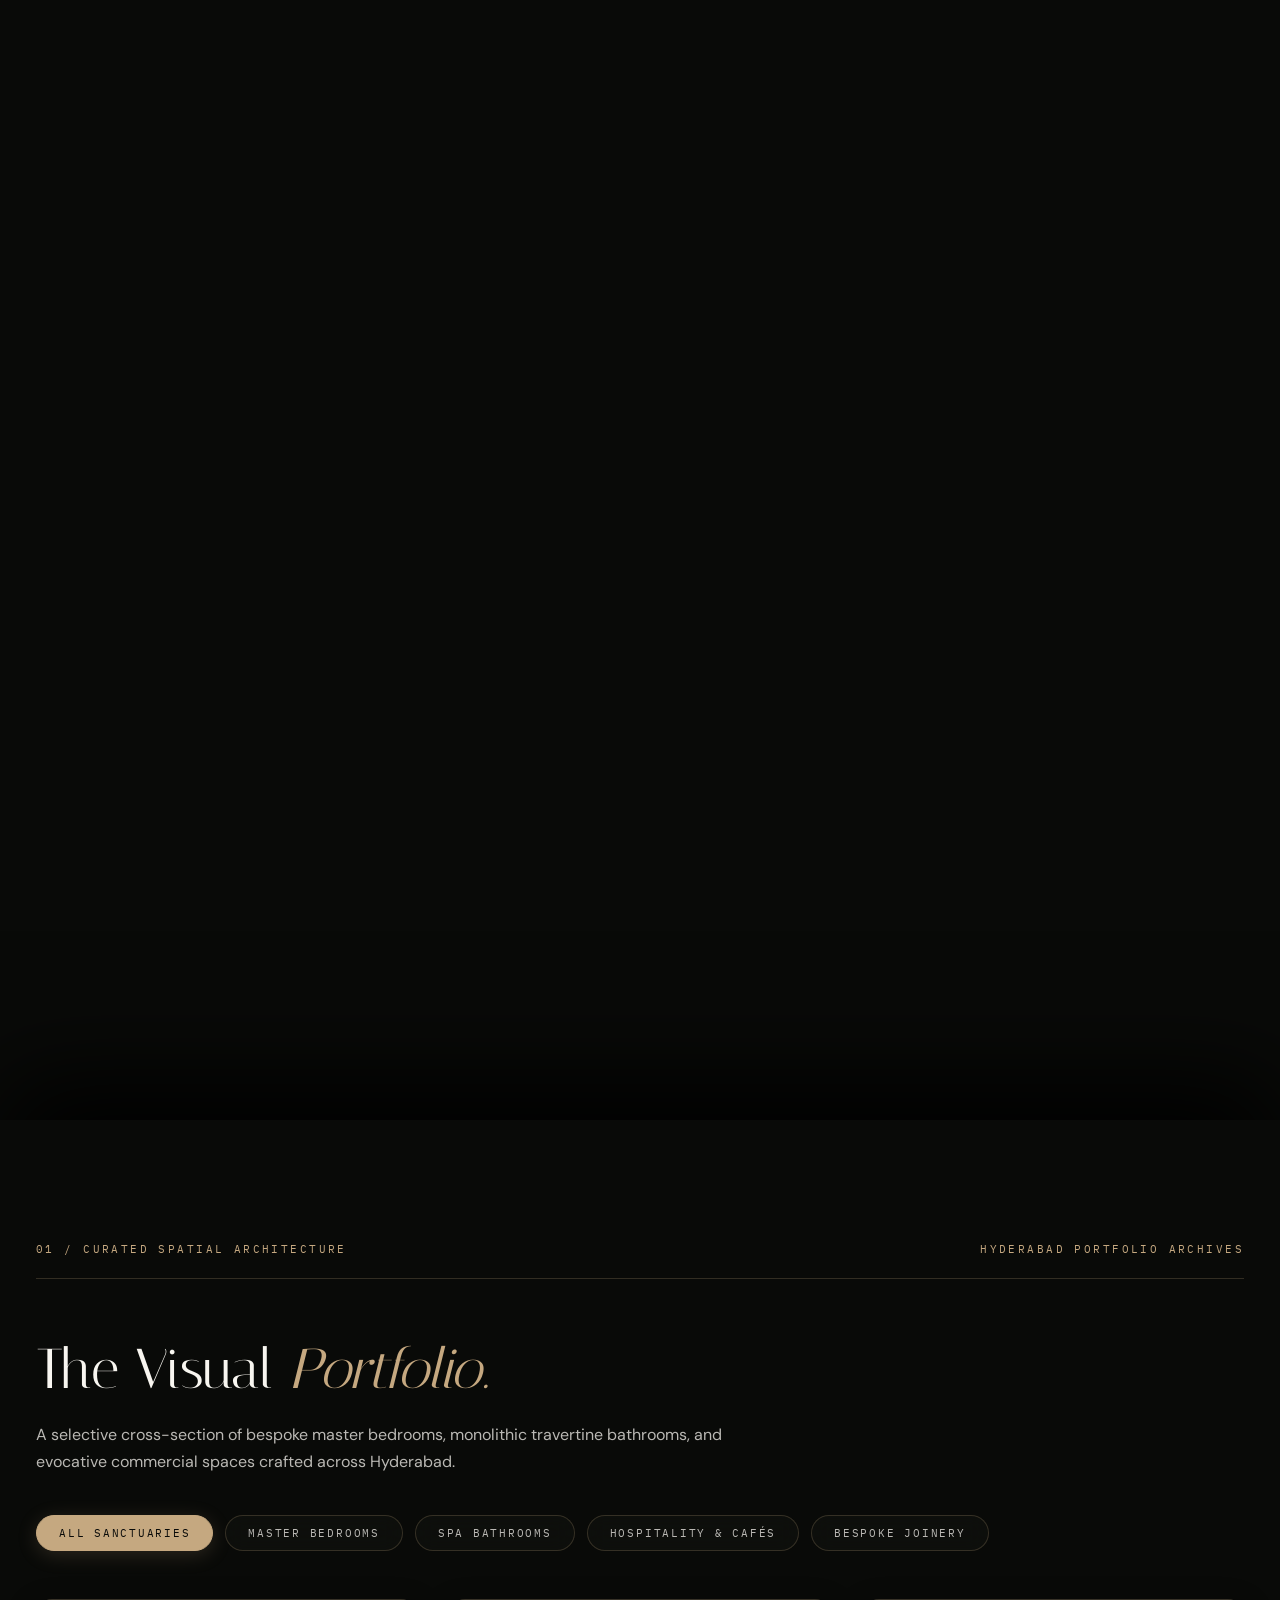
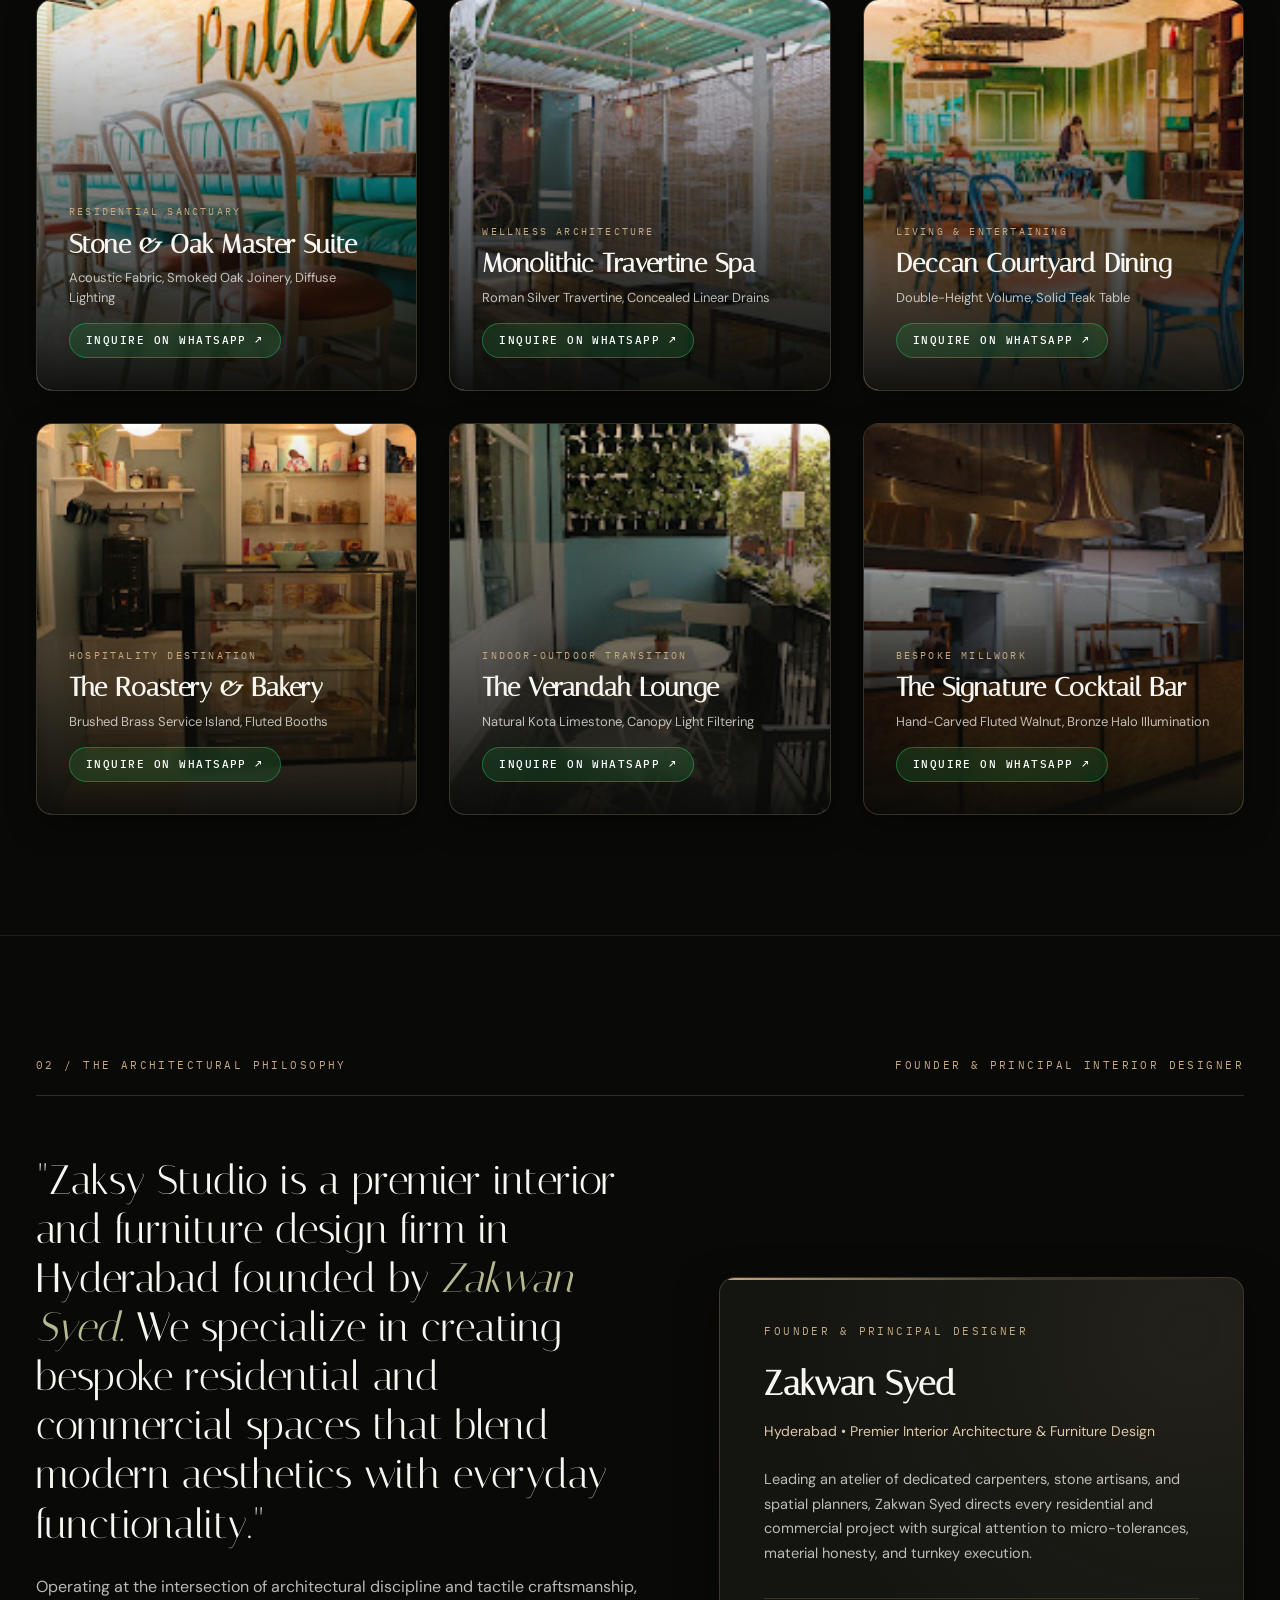
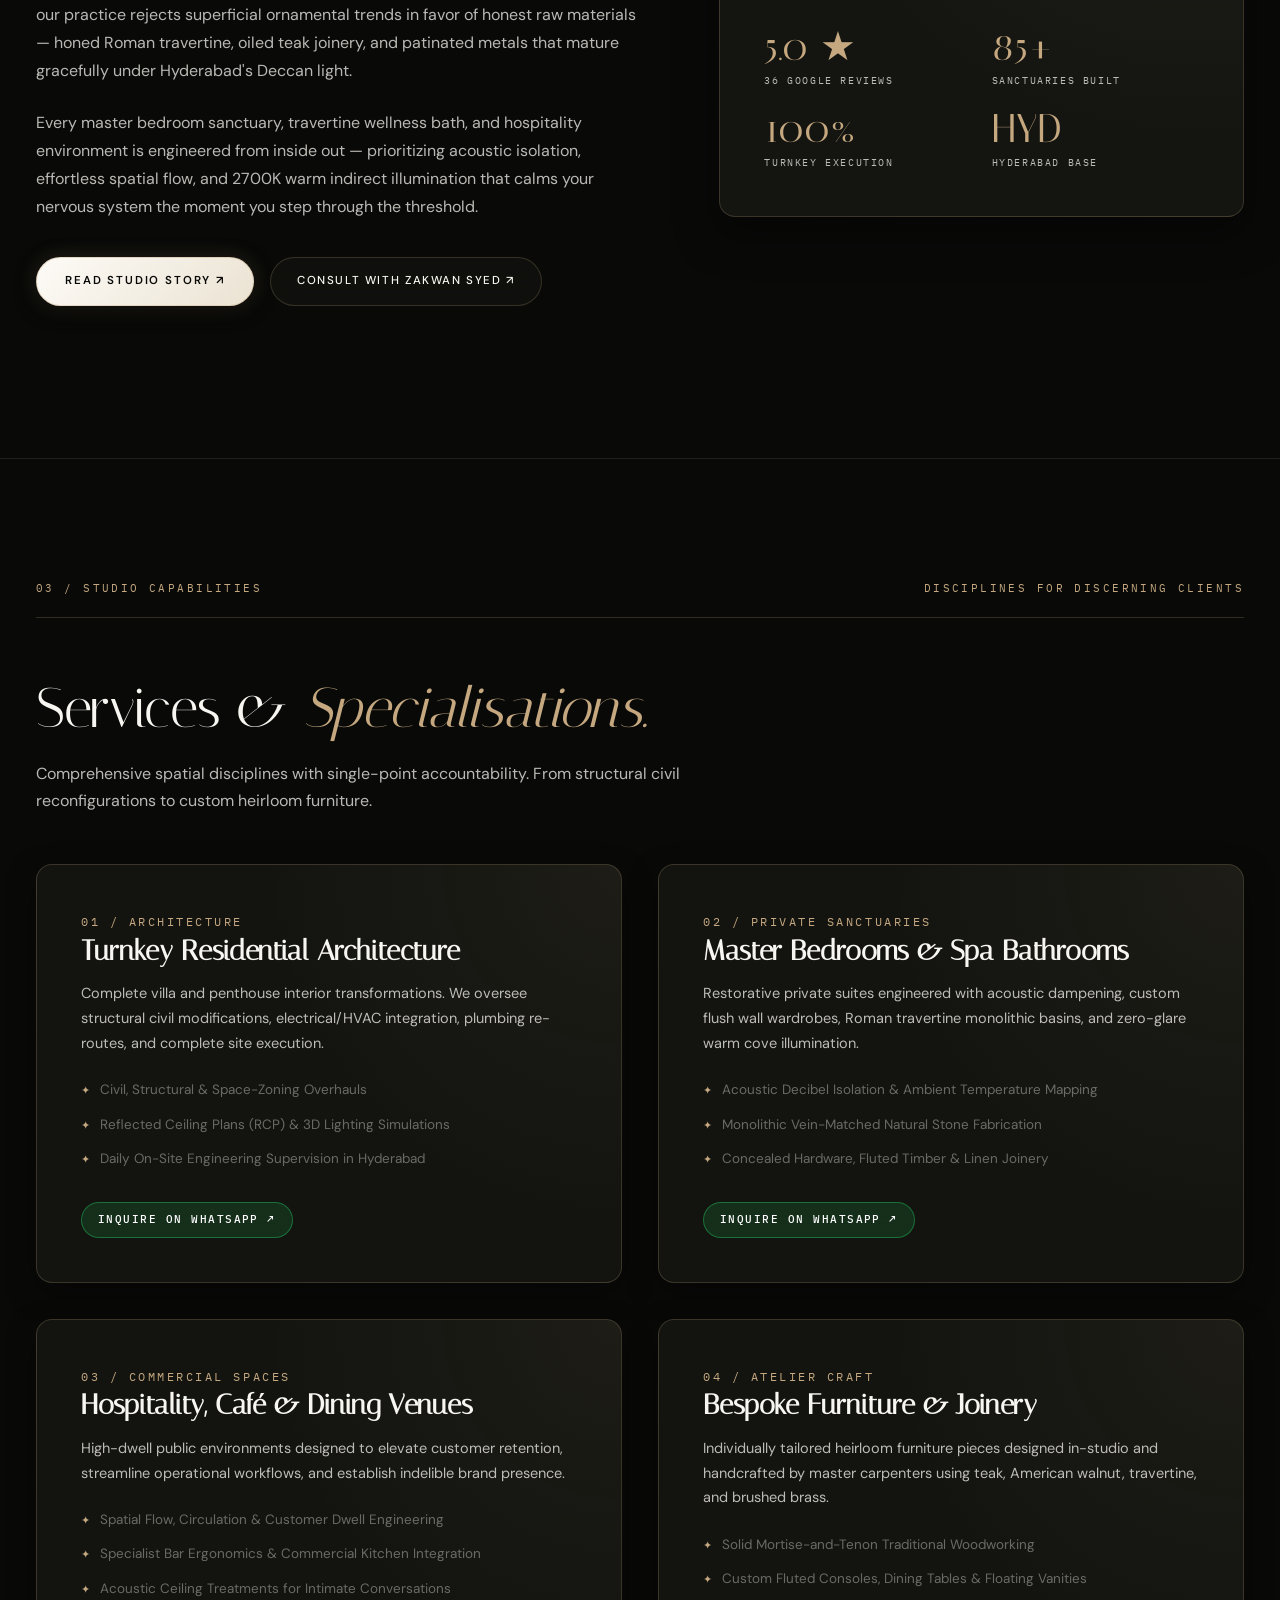
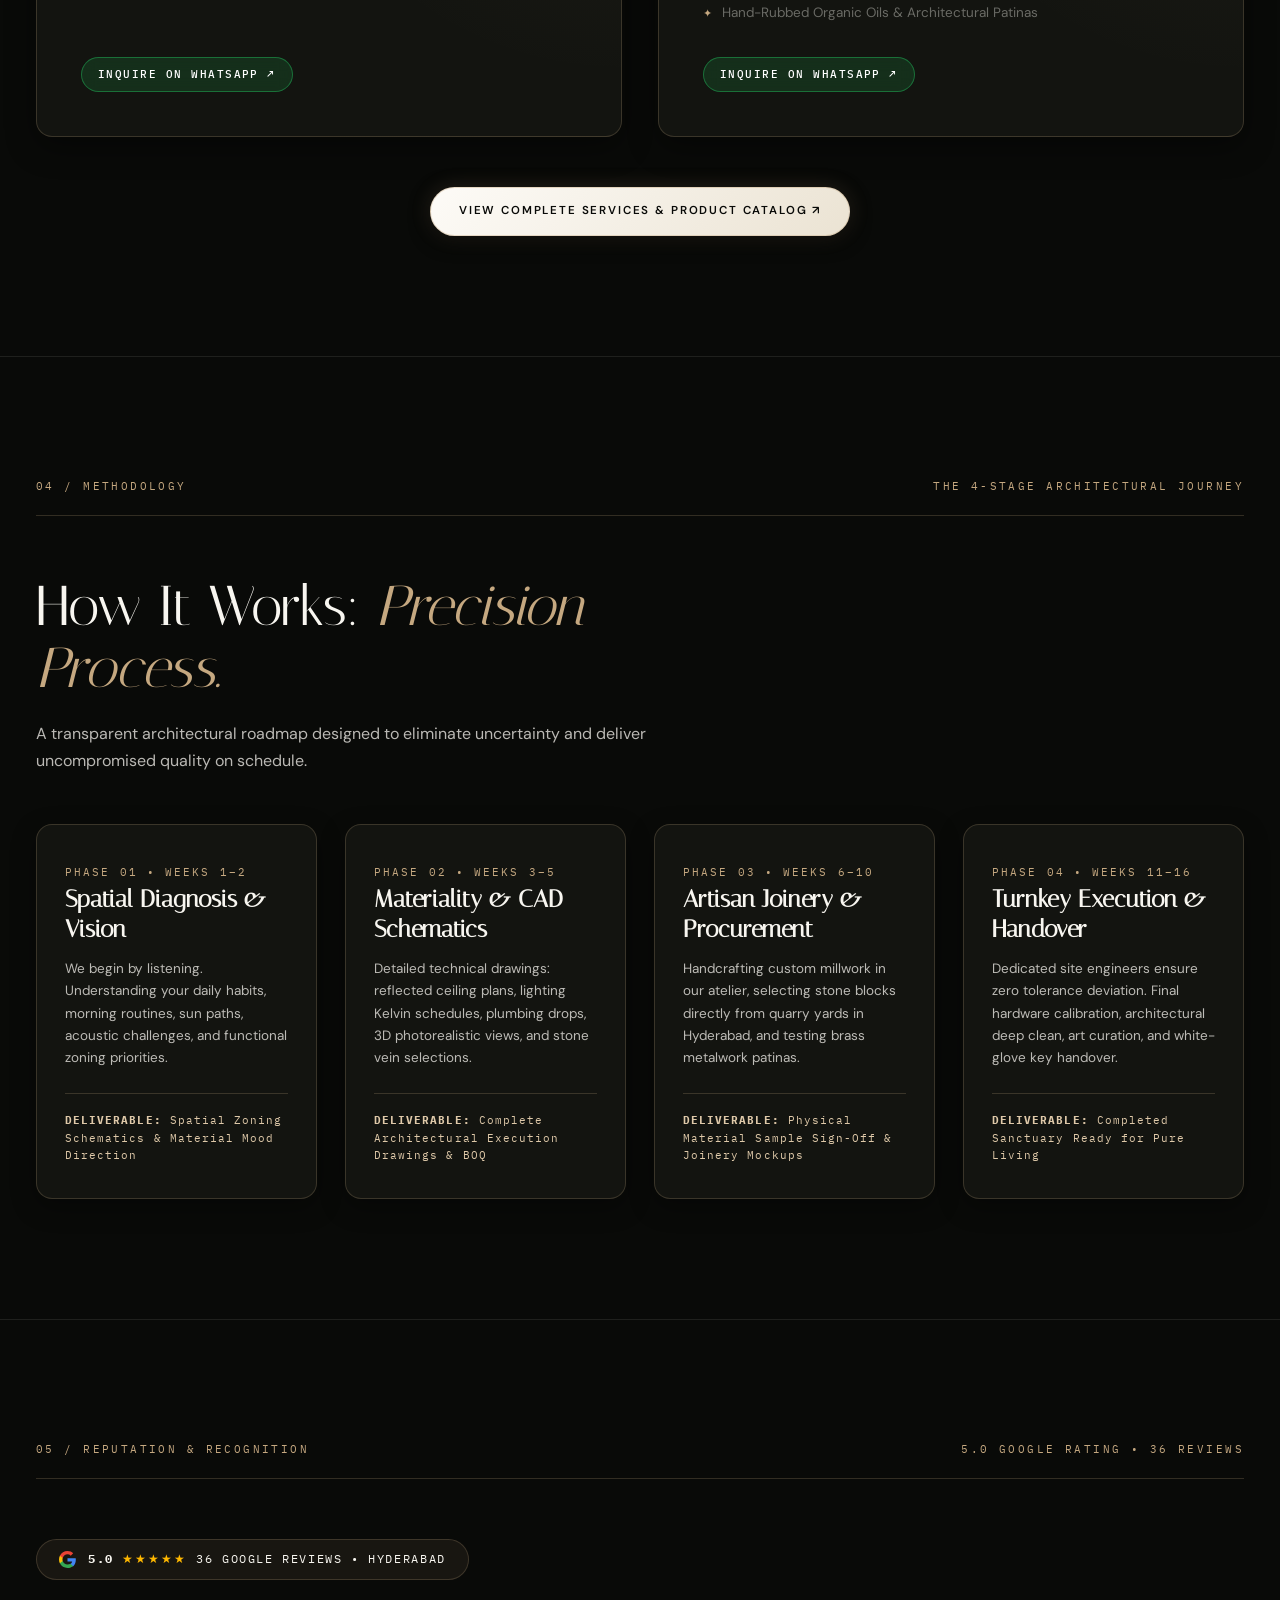
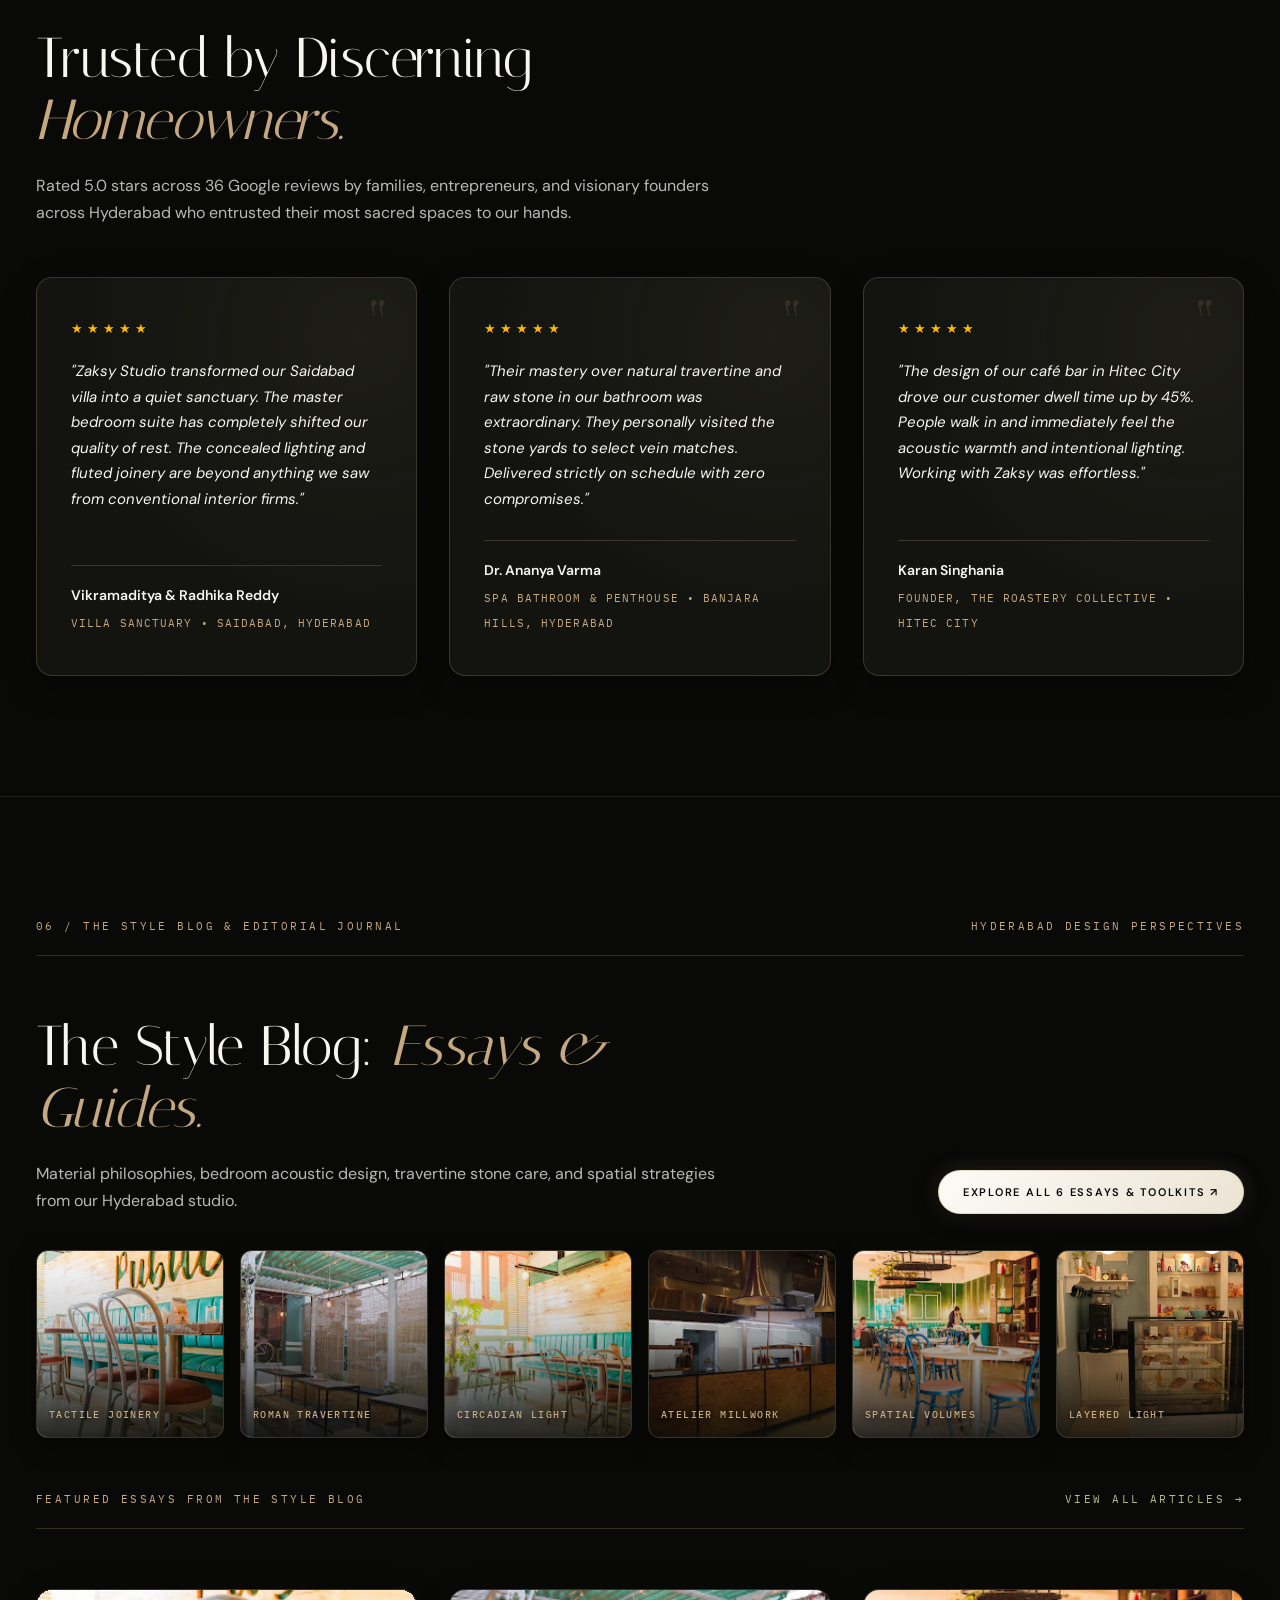
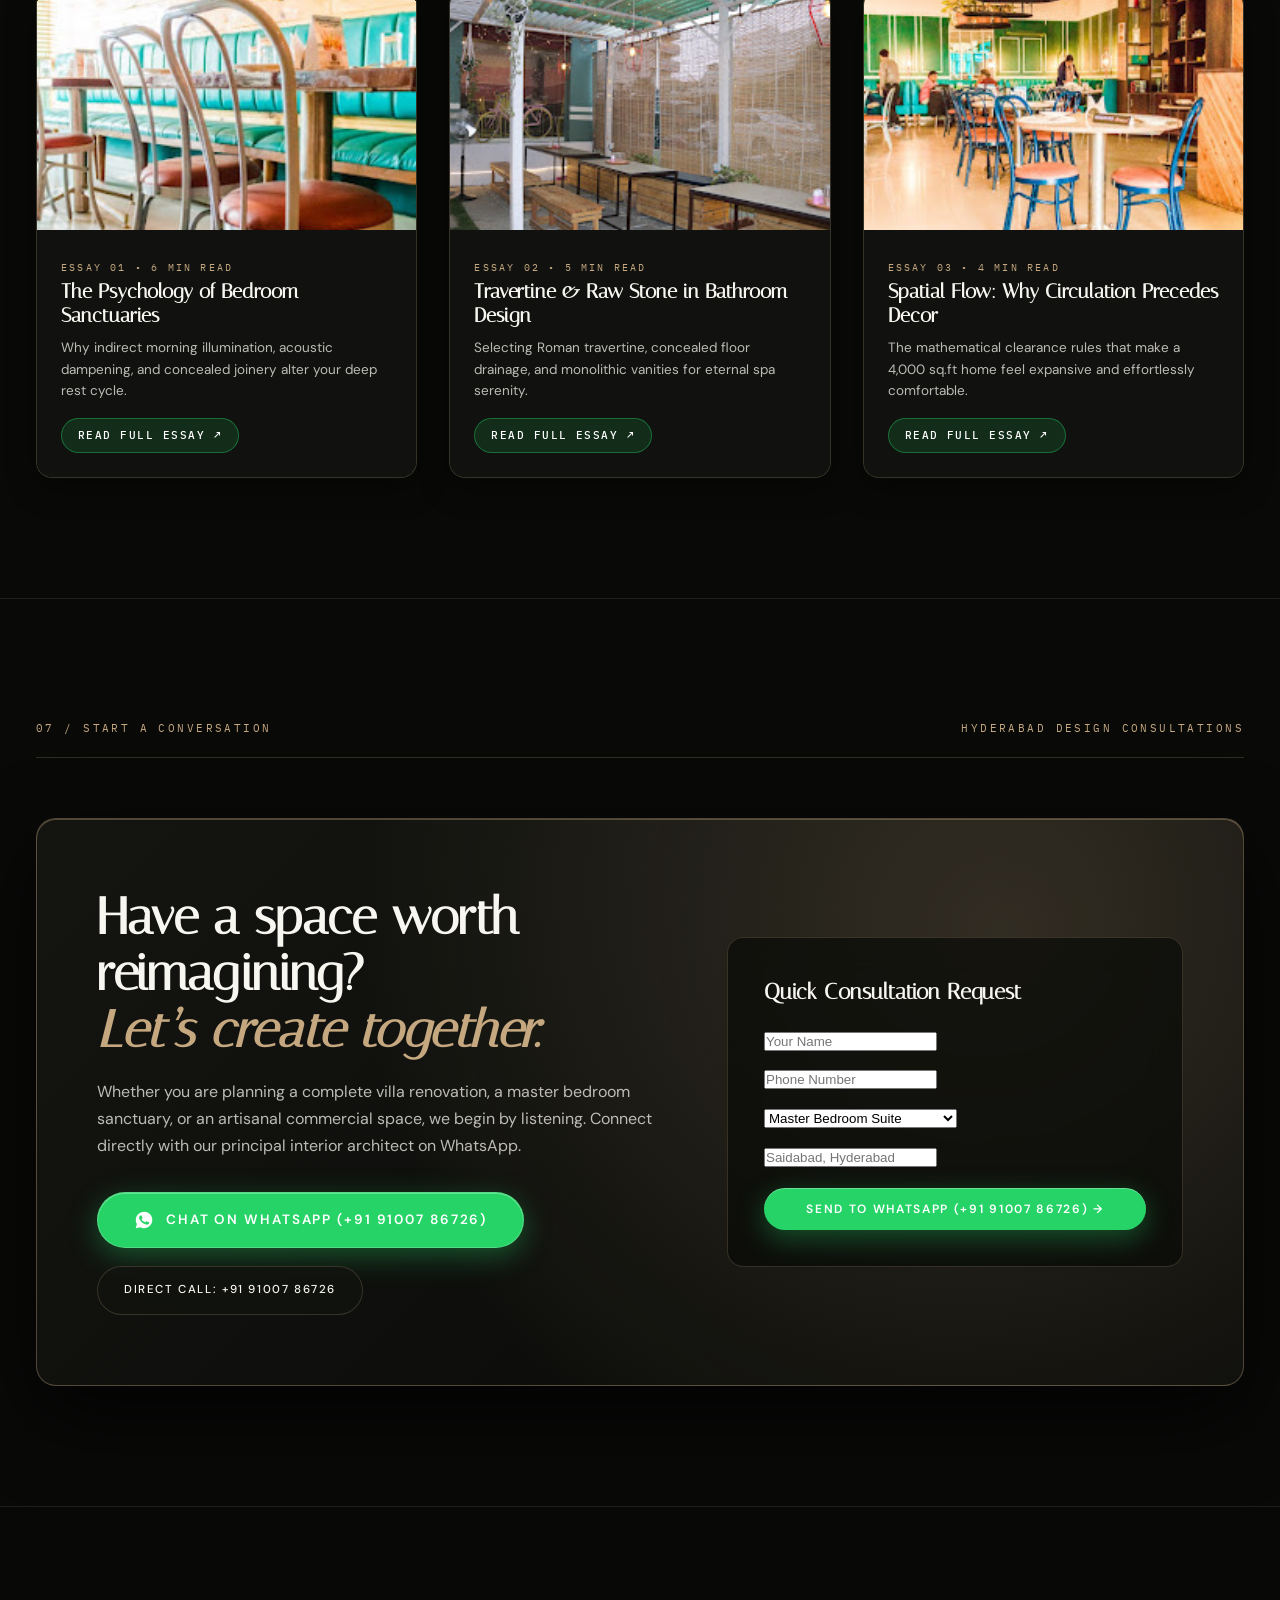
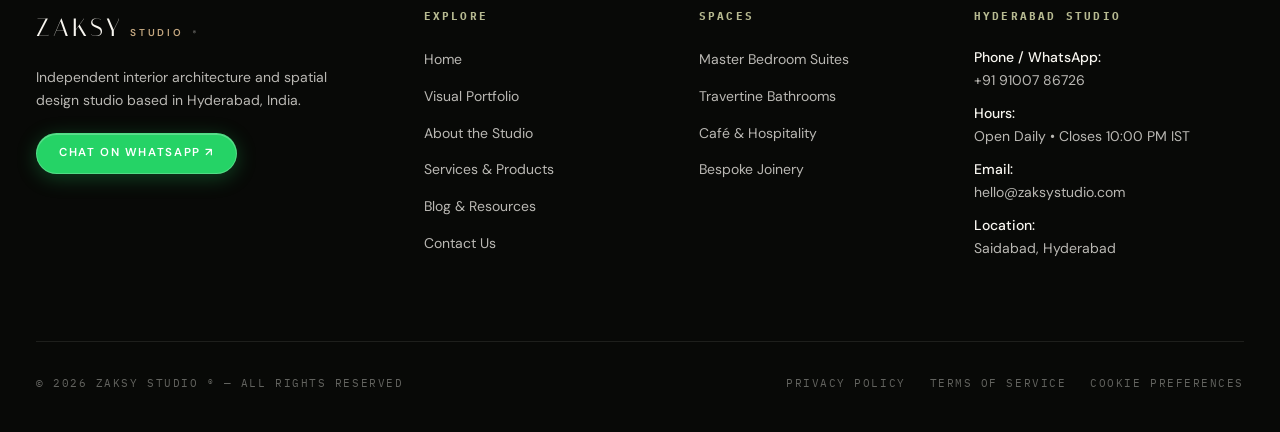
==== commit 4b0465d2: "Remove secondary phone number across all site footers and contact sections" ====
--- a/index.html
+++ b/index.html
@@ -1058,7 +1058,7 @@
             <h4>HYDERABAD STUDIO</h4>
             <div class="footer-contact-item">
               <strong>Phone / WhatsApp:</strong>
-              <a href="tel:+919100786726">+91 91007 86726</a> / 091007 86726
+              <a href="tel:+919100786726">+91 91007 86726</a>
             </div>
             <div class="footer-contact-item">
               <strong>Hours:</strong>
